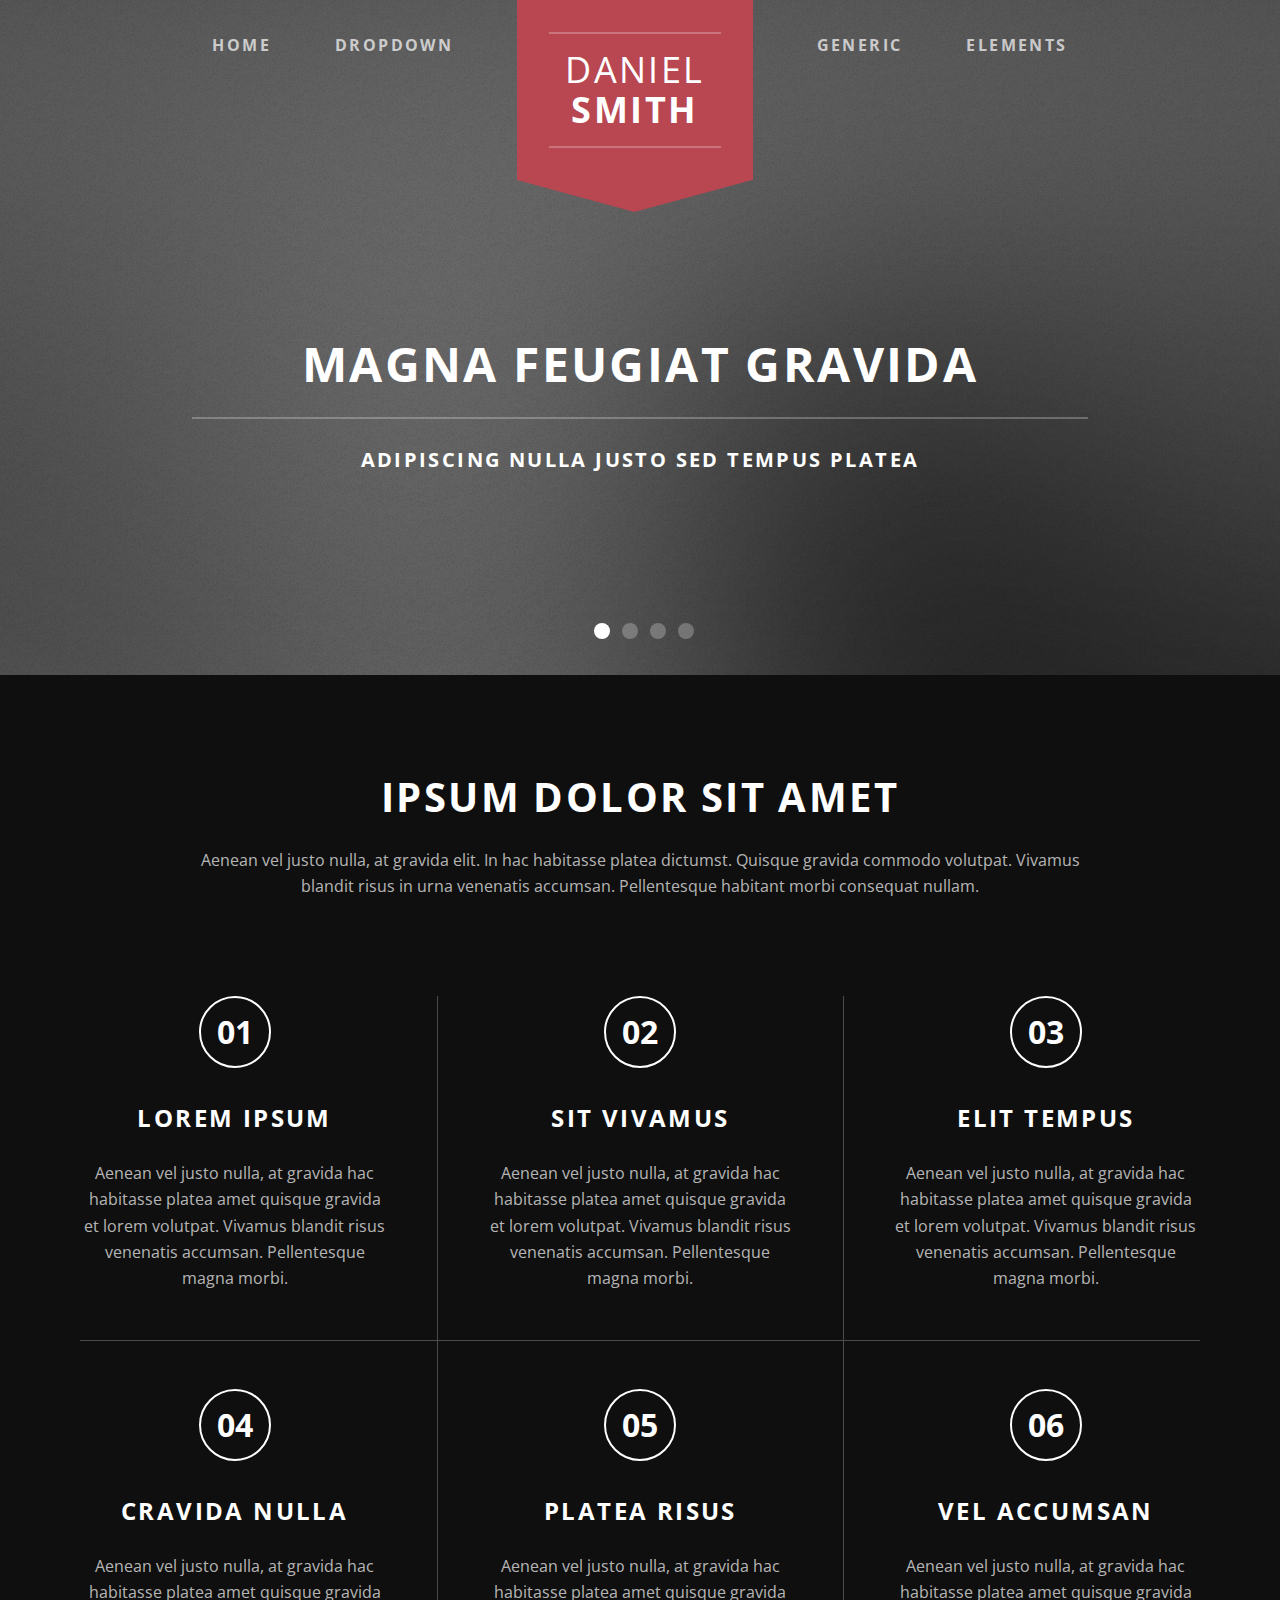
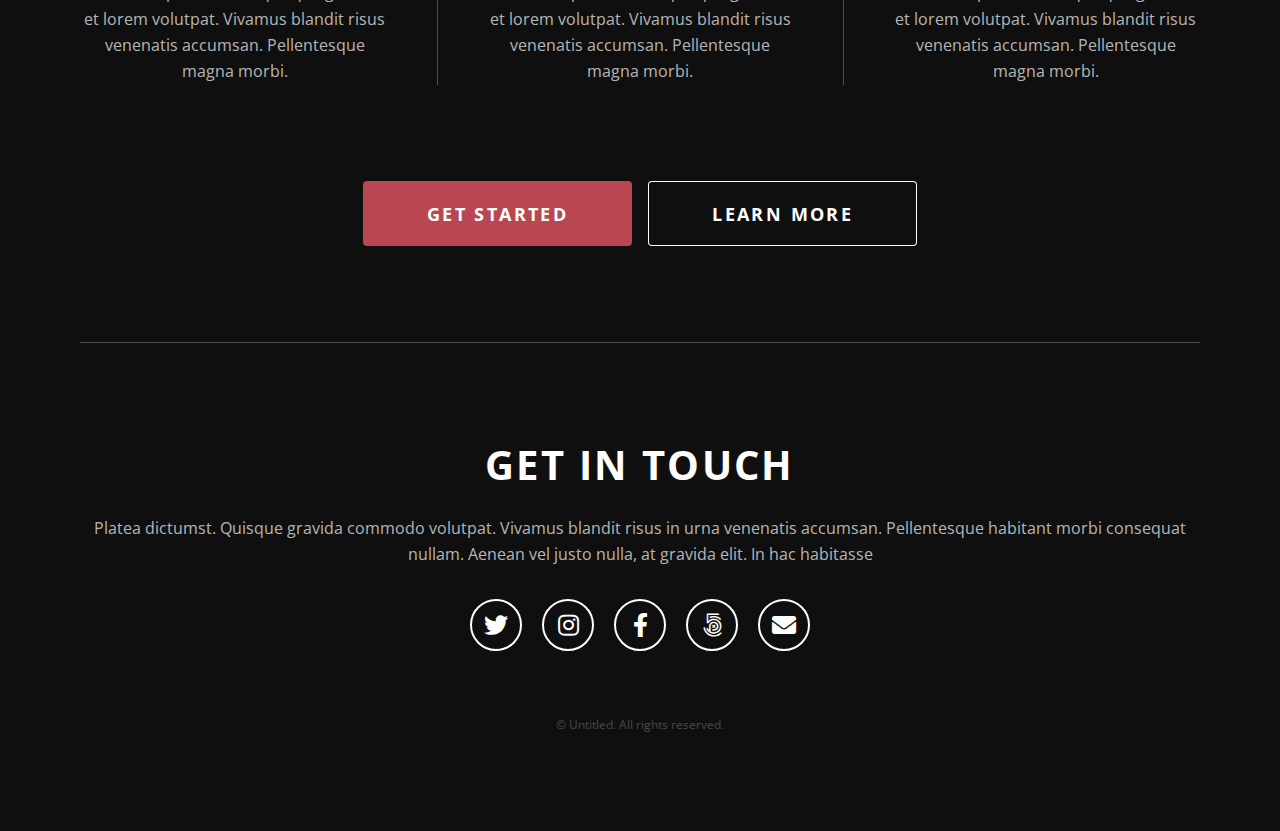
==== index.html @ a8538dc2 "fixed name" ====
<!DOCTYPE HTML>

<html>
	<head>
		<title>Daniel J Smith</title>
		<meta charset="utf-8" />
		<meta name="viewport" content="width=device-width, initial-scale=1, user-scalable=no" />
		<meta name="description" content="" />
		<meta name="keywords" content="" />
		<link rel="stylesheet" href="assets/css/main.css" />
	</head>
	<body class="is-preload">

		<!-- Header -->
			<header id="header" class="alt">
				<nav>
					<ul class="nav">
						<li><a href="index.html">Home</a></li>
						<li>
							<a href="#">Dropdown</a>
							<ul>
								<li><a href="#">Magna tempus</a></li>
								<li><a href="#">Etiam lorem facilis</a></li>
								<li>
									<a href="#">Veroeros consequat</a>
									<ul>
										<li><a href="#">Lorem ipsum dolor</a></li>
										<li><a href="#">Phasellus consequat</a></li>
										<li><a href="#">Magna phasellus</a></li>
										<li><a href="#">Etiam dolore nisl</a></li>
									</ul>
								</li>
								<li><a href="#">Dolore sed magna</a></li>
								<li><a href="#">Nisl sed adipiscing</a></li>
							</ul>
						</li>
					</ul>
				</nav>
				<div id="logo">
					<a href="index.html">
						Daniel<br />
						<strong>Smith</strong>
					</a>
				</div>
				<nav>
					<ul class="nav">
						<li><a href="generic.html">Generic</a></li>
						<li><a href="elements.html">Elements</a></li>
					</ul>
				</nav>
			</header>

		<!-- Banner -->
			<div id="banner">
				<article data-position="middle right">
					<div class="inner">
						<img src="images/slide01.jpg" alt="" />
						<h1>Magna Feugiat Gravida</h1>
						<p>Adipiscing nulla justo sed tempus platea</p>
					</div>
				</article>
				<article data-position="top right">
					<div class="inner">
						<img src="images/slide02.jpg" alt="" />
						<h1>Magna sed ipsum</h1>
						<p>Adipiscing nulla justo sed tempus platea</p>
					</div>
				</article>
				<article data-position="top right">
					<div class="inner">
						<img src="images/slide03.jpg" alt="" />
						<h1>Veroeros blandit</h1>
						<p>Adipiscing nulla justo sed tempus platea</p>
					</div>
				</article>
				<article data-position="top right">
					<div class="inner">
						<img src="images/slide04.jpg" alt="" />
						<h1>Veroeros blandit</h1>
						<p>Adipiscing nulla justo sed tempus platea</p>
					</div>
				</article>
			</div>

		<!-- One -->
			<section id="one" class="wrapper">
				<div class="inner">
					<header>
						<h2>Ipsum Dolor Sit Amet</h2>
						<p>Aenean vel justo nulla, at gravida elit. In hac habitasse platea dictumst. Quisque gravida commodo volutpat. Vivamus blandit risus in urna venenatis accumsan. Pellentesque habitant morbi consequat nullam.</p>
					</header>
					<div class="features-grid">
						<div>
							<span class="number">01</span>
							<h3>Lorem Ipsum</h3>
							<p>Aenean vel justo nulla, at gravida hac habitasse platea amet quisque gravida et lorem volutpat. Vivamus blandit risus venenatis accumsan. Pellentesque magna morbi.</p>
						</div>
						<div>
							<span class="number">02</span>
							<h3>Sit Vivamus</h3>
							<p>Aenean vel justo nulla, at gravida hac habitasse platea amet quisque gravida et lorem volutpat. Vivamus blandit risus venenatis accumsan. Pellentesque magna morbi.</p>
						</div>
						<div>
							<span class="number">03</span>
							<h3>Elit Tempus</h3>
							<p>Aenean vel justo nulla, at gravida hac habitasse platea amet quisque gravida et lorem volutpat. Vivamus blandit risus venenatis accumsan. Pellentesque magna morbi.</p>
						</div>
						<div>
							<span class="number">04</span>
							<h3>Cravida Nulla</h3>
							<p>Aenean vel justo nulla, at gravida hac habitasse platea amet quisque gravida et lorem volutpat. Vivamus blandit risus venenatis accumsan. Pellentesque magna morbi.</p>
						</div>
						<div>
							<span class="number">05</span>
							<h3>Platea Risus</h3>
							<p>Aenean vel justo nulla, at gravida hac habitasse platea amet quisque gravida et lorem volutpat. Vivamus blandit risus venenatis accumsan. Pellentesque magna morbi.</p>
						</div>
						<div>
							<span class="number">06</span>
							<h3>Vel Accumsan</h3>
							<p>Aenean vel justo nulla, at gravida hac habitasse platea amet quisque gravida et lorem volutpat. Vivamus blandit risus venenatis accumsan. Pellentesque magna morbi.</p>
						</div>
					</div>
					<ul class="actions special">
						<li><a href="#" class="button large primary">Get Started</a></li>
						<li><a href="#" class="button large">Learn More</a></li>
					</ul>
				</div>
			</section>

		<!-- Footer -->
			<section id="footer">
				<div class="inner">
					<header>
						<h2>Get in Touch</h2>
						<p>Platea dictumst. Quisque gravida commodo volutpat. Vivamus blandit risus in urna venenatis accumsan. Pellentesque habitant morbi consequat nullam. Aenean vel justo nulla, at gravida elit. In hac habitasse</p>
					</header>
					<ul class="icons">
						<li><a href="#" class="icon brands fa-twitter"><span class="label">Twitter</span></a></li>
						<li><a href="#" class="icon brands fa-instagram"><span class="label">Instagram</span></a></li>
						<li><a href="#" class="icon brands fa-facebook-f"><span class="label">Facebook</span></a></li>
						<li><a href="#" class="icon brands fa-500px"><span class="label">500px</span></a></li>
						<li><a href="#" class="icon solid fa-envelope"><span class="label">Email</span></a></li>
					</ul>
					<div class="copyright">
						&copy; Untitled. All rights reserved.
					</div>
				</div>
			</section>

		<!-- Scripts -->
			<script src="assets/js/jquery.min.js"></script>
			<script src="assets/js/browser.min.js"></script>
			<script src="assets/js/breakpoints.min.js"></script>
			<script src="assets/js/jquery.dropotron.min.js"></script>
			<script src="assets/js/util.js"></script>
			<script src="assets/js/main.js"></script>

	</body>
</html>
---- assets/css/main.css ----
@import url(fontawesome-all.min.css);
@import url("https://fonts.googleapis.com/css?family=Open+Sans|Open+Sans+Condensed:300,700");



html, body, div, span, applet, object,
iframe, h1, h2, h3, h4, h5, h6, p, blockquote,
pre, a, abbr, acronym, address, big, cite,
code, del, dfn, em, img, ins, kbd, q, s, samp,
small, strike, strong, sub, sup, tt, var, b,
u, i, center, dl, dt, dd, ol, ul, li, fieldset,
form, label, legend, table, caption, tbody,
tfoot, thead, tr, th, td, article, aside,
canvas, details, embed, figure, figcaption,
footer, header, hgroup, menu, nav, output, ruby,
section, summary, time, mark, audio, video {
	margin: 0;
	padding: 0;
	border: 0;
	font-size: 100%;
	font: inherit;
	vertical-align: baseline;}

article, aside, details, figcaption, figure,
footer, header, hgroup, menu, nav, section {
	display: block;}

body {
	line-height: 1;
}

ol, ul {
	list-style: none;
}

blockquote, q {
	quotes: none;
}

	blockquote:before, blockquote:after, q:before, q:after {
		content: '';
		content: none;
	}

table {
	border-collapse: collapse;
	border-spacing: 0;
}

body {
	-webkit-text-size-adjust: none;
}

mark {
	background-color: transparent;
	color: inherit;
}

input::-moz-focus-inner {
	border: 0;
	padding: 0;
}

input, select, textarea {
	-moz-appearance: none;
	-webkit-appearance: none;
	-ms-appearance: none;
	appearance: none;
}

/* Basic */

	@-ms-viewport {
		width: device-width;
	}

	body {
		-ms-overflow-style: scrollbar;
	}

	@media screen and (max-width: 480px) {

		html, body {
			min-width: 320px;
		}

	}

	html {
		box-sizing: border-box;
	}

	*, *:before, *:after {
		box-sizing: inherit;
	}

	body {
		background: #0f0f0f;
	}

		body.is-preload *, body.is-preload *:before, body.is-preload *:after {
			-moz-animation: none !important;
			-webkit-animation: none !important;
			-ms-animation: none !important;
			animation: none !important;
			-moz-transition: none !important;
			-webkit-transition: none !important;
			-ms-transition: none !important;
			transition: none !important;
		}

/* Typography */

	html {
		font-size: 14pt;
	}

		@media screen and (max-width: 1680px) {

			html {
				font-size: 12pt;
			}

		}

		@media screen and (max-width: 1280px) {

			html {
				font-size: 12pt;
			}

		}

		@media screen and (max-width: 980px) {

			html {
				font-size: 11pt;
			}

		}

		@media screen and (max-width: 480px) {

			html {
				font-size: 11pt;
			}

		}

	body {
		background-color: #0f0f0f;
		color: rgba(255, 255, 255, 0.7);
	}

	body, input, select, textarea {
		font-family: "Open Sans", Arial, Helvetica, sans-serif;
		font-weight: 400;
		font-size: 1rem;
		line-height: 1.65;
	}

	input, select, textarea {
		color: #fff;
	}

	a {
		-moz-transition: color 0.2s ease-in-out;
		-webkit-transition: color 0.2s ease-in-out;
		-ms-transition: color 0.2s ease-in-out;
		transition: color 0.2s ease-in-out;
		color: #fff;
		text-decoration: underline;
	}

		a:hover {
			color: #b84752;
			text-decoration: none;
		}

	strong, b {
		color: #fff;
		font-weight: 700;
	}

	em, i {
		font-style: italic;
	}

	p {
		margin: 0 0 2rem 0;
	}

	h1, h2, h3, h4, h5, h6 {
		color: #fff;
		font-family: "Open Sans Condensed", Arial, Helvetica, sans-serif;
		font-weight: 700;
		letter-spacing: 0.15rem;
		line-height: 1.5;
		margin: 0 0 1.5rem 0;
		text-transform: uppercase;
	}

		h1.major, h2.major, h3.major, h4.major, h5.major, h6.major {
			text-align: center;
			margin: 0 0 3rem 0;
		}

		h1 a, h2 a, h3 a, h4 a, h5 a, h6 a {
			color: inherit;
			text-decoration: none;
		}

	h1 {
		font-size: 3.25rem;
		line-height: 1.2;
	}

	h2 {
		font-size: 2.5rem;
		line-height: 1.3;
	}

	h3 {
		font-size: 1.5rem;
	}

	h4 {
		font-size: 1.25rem;
	}

	h5 {
		font-size: 0.9rem;
	}

	h6 {
		font-size: 0.7rem;
	}

	@media screen and (max-width: 736px) {

		h1 {
			font-size: 2.75rem;
			line-height: 1.3;
		}

		h2 {
			font-size: 1.5rem;
			line-height: 1.5;
		}

		h3 {
			font-size: 1.25rem;
		}

	}

	sub {
		font-size: 0.8rem;
		position: relative;
		top: 0.5rem;
	}

	sup {
		font-size: 0.8rem;
		position: relative;
		top: -0.5rem;
	}

	blockquote {
		border-left: solid 0.5rem rgba(255, 255, 255, 0.25);
		font-style: italic;
		margin: 0 0 2rem 0;
		padding: 1rem 0 1rem 2rem;
	}

	code {
		background: rgba(255, 255, 255, 0.075);
		border-radius: 4px;
		border: 1px solid rgba(255, 255, 255, 0.25);
		font-family: "Courier New", monospace;
		font-size: 0.9rem;
		margin: 0 0.25rem;
		padding: 0.25rem 0.65rem;
	}

	pre {
		-webkit-overflow-scrolling: touch;
		font-family: "Courier New", monospace;
		font-size: 0.9rem;
		margin: 0 0 2rem 0;
	}

		pre code {
			display: block;
			line-height: 1.75;
			padding: 1rem 1.5rem;
			overflow-x: auto;
		}

	hr {
		border: 0;
		border-bottom: solid 1px rgba(255, 255, 255, 0.25);
		margin: 2rem 0;
	}

		hr.major {
			margin: 4rem 0;
		}

		@media screen and (max-width: 736px) {

			hr.major {
				margin: 3rem 0;
			}

		}

/* Row */

	.row {
		display: flex;
		flex-wrap: wrap;
		box-sizing: border-box;
		align-items: stretch;
	}

		.row > * {
			box-sizing: border-box;
		}

		.row.gtr-uniform > * > :last-child {
			margin-bottom: 0;
		}

		.row.aln-left {
			justify-content: flex-start;
		}

		.row.aln-center {
			justify-content: center;
		}

		.row.aln-right {
			justify-content: flex-end;
		}

		.row.aln-top {
			align-items: flex-start;
		}

		.row.aln-middle {
			align-items: center;
		}

		.row.aln-bottom {
			align-items: flex-end;
		}

		.row > .imp {
			order: -1;
		}

		.row > .col-1 {
			width: 8.33333%;
		}

		.row > .off-1 {
			margin-left: 8.33333%;
		}

		.row > .col-2 {
			width: 16.66667%;
		}

		.row > .off-2 {
			margin-left: 16.66667%;
		}

		.row > .col-3 {
			width: 25%;
		}

		.row > .off-3 {
			margin-left: 25%;
		}

		.row > .col-4 {
			width: 33.33333%;
		}

		.row > .off-4 {
			margin-left: 33.33333%;
		}

		.row > .col-5 {
			width: 41.66667%;
		}

		.row > .off-5 {
			margin-left: 41.66667%;
		}

		.row > .col-6 {
			width: 50%;
		}

		.row > .off-6 {
			margin-left: 50%;
		}

		.row > .col-7 {
			width: 58.33333%;
		}

		.row > .off-7 {
			margin-left: 58.33333%;
		}

		.row > .col-8 {
			width: 66.66667%;
		}

		.row > .off-8 {
			margin-left: 66.66667%;
		}

		.row > .col-9 {
			width: 75%;
		}

		.row > .off-9 {
			margin-left: 75%;
		}

		.row > .col-10 {
			width: 83.33333%;
		}

		.row > .off-10 {
			margin-left: 83.33333%;
		}

		.row > .col-11 {
			width: 91.66667%;
		}

		.row > .off-11 {
			margin-left: 91.66667%;
		}

		.row > .col-12 {
			width: 100%;
		}

		.row > .off-12 {
			margin-left: 100%;
		}

		.row.gtr-0 {
			margin-top: 0;
			margin-left: 0rem;
		}

			.row.gtr-0 > * {
				padding: 0 0 0 0rem;
			}

			.row.gtr-0.gtr-uniform {
				margin-top: 0rem;
			}

				.row.gtr-0.gtr-uniform > * {
					padding-top: 0rem;
				}

		.row.gtr-25 {
			margin-top: 0;
			margin-left: -0.5rem;
		}

			.row.gtr-25 > * {
				padding: 0 0 0 0.5rem;
			}

			.row.gtr-25.gtr-uniform {
				margin-top: -0.5rem;
			}

				.row.gtr-25.gtr-uniform > * {
					padding-top: 0.5rem;
				}

		.row.gtr-50 {
			margin-top: 0;
			margin-left: -1rem;
		}

			.row.gtr-50 > * {
				padding: 0 0 0 1rem;
			}

			.row.gtr-50.gtr-uniform {
				margin-top: -1rem;
			}

				.row.gtr-50.gtr-uniform > * {
					padding-top: 1rem;
				}

		.row {
			margin-top: 0;
			margin-left: -2rem;
		}

			.row > * {
				padding: 0 0 0 2rem;
			}

			.row.gtr-uniform {
				margin-top: -2rem;
			}

				.row.gtr-uniform > * {
					padding-top: 2rem;
				}

		.row.gtr-150 {
			margin-top: 0;
			margin-left: -3rem;
		}

			.row.gtr-150 > * {
				padding: 0 0 0 3rem;
			}

			.row.gtr-150.gtr-uniform {
				margin-top: -3rem;
			}

				.row.gtr-150.gtr-uniform > * {
					padding-top: 3rem;
				}

		.row.gtr-200 {
			margin-top: 0;
			margin-left: -4rem;
		}

			.row.gtr-200 > * {
				padding: 0 0 0 4rem;
			}

			.row.gtr-200.gtr-uniform {
				margin-top: -4rem;
			}

				.row.gtr-200.gtr-uniform > * {
					padding-top: 4rem;
				}

		@media screen and (max-width: 1680px) {

			.row {
				display: flex;
				flex-wrap: wrap;
				box-sizing: border-box;
				align-items: stretch;
			}

				.row > * {
					box-sizing: border-box;
				}

				.row.gtr-uniform > * > :last-child {
					margin-bottom: 0;
				}

				.row.aln-left {
					justify-content: flex-start;
				}

				.row.aln-center {
					justify-content: center;
				}

				.row.aln-right {
					justify-content: flex-end;
				}

				.row.aln-top {
					align-items: flex-start;
				}

				.row.aln-middle {
					align-items: center;
				}

				.row.aln-bottom {
					align-items: flex-end;
				}

				.row > .imp-xlarge {
					order: -1;
				}

				.row > .col-1-xlarge {
					width: 8.33333%;
				}

				.row > .off-1-xlarge {
					margin-left: 8.33333%;
				}

				.row > .col-2-xlarge {
					width: 16.66667%;
				}

				.row > .off-2-xlarge {
					margin-left: 16.66667%;
				}

				.row > .col-3-xlarge {
					width: 25%;
				}

				.row > .off-3-xlarge {
					margin-left: 25%;
				}

				.row > .col-4-xlarge {
					width: 33.33333%;
				}

				.row > .off-4-xlarge {
					margin-left: 33.33333%;
				}

				.row > .col-5-xlarge {
					width: 41.66667%;
				}

				.row > .off-5-xlarge {
					margin-left: 41.66667%;
				}

				.row > .col-6-xlarge {
					width: 50%;
				}

				.row > .off-6-xlarge {
					margin-left: 50%;
				}

				.row > .col-7-xlarge {
					width: 58.33333%;
				}

				.row > .off-7-xlarge {
					margin-left: 58.33333%;
				}

				.row > .col-8-xlarge {
					width: 66.66667%;
				}

				.row > .off-8-xlarge {
					margin-left: 66.66667%;
				}

				.row > .col-9-xlarge {
					width: 75%;
				}

				.row > .off-9-xlarge {
					margin-left: 75%;
				}

				.row > .col-10-xlarge {
					width: 83.33333%;
				}

				.row > .off-10-xlarge {
					margin-left: 83.33333%;
				}

				.row > .col-11-xlarge {
					width: 91.66667%;
				}

				.row > .off-11-xlarge {
					margin-left: 91.66667%;
				}

				.row > .col-12-xlarge {
					width: 100%;
				}

				.row > .off-12-xlarge {
					margin-left: 100%;
				}

				.row.gtr-0 {
					margin-top: 0;
					margin-left: 0rem;
				}

					.row.gtr-0 > * {
						padding: 0 0 0 0rem;
					}

					.row.gtr-0.gtr-uniform {
						margin-top: 0rem;
					}

						.row.gtr-0.gtr-uniform > * {
							padding-top: 0rem;
						}

				.row.gtr-25 {
					margin-top: 0;
					margin-left: -0.5rem;
				}

					.row.gtr-25 > * {
						padding: 0 0 0 0.5rem;
					}

					.row.gtr-25.gtr-uniform {
						margin-top: -0.5rem;
					}

						.row.gtr-25.gtr-uniform > * {
							padding-top: 0.5rem;
						}

				.row.gtr-50 {
					margin-top: 0;
					margin-left: -1rem;
				}

					.row.gtr-50 > * {
						padding: 0 0 0 1rem;
					}

					.row.gtr-50.gtr-uniform {
						margin-top: -1rem;
					}

						.row.gtr-50.gtr-uniform > * {
							padding-top: 1rem;
						}

				.row {
					margin-top: 0;
					margin-left: -2rem;
				}

					.row > * {
						padding: 0 0 0 2rem;
					}

					.row.gtr-uniform {
						margin-top: -2rem;
					}

						.row.gtr-uniform > * {
							padding-top: 2rem;
						}

				.row.gtr-150 {
					margin-top: 0;
					margin-left: -3rem;
				}

					.row.gtr-150 > * {
						padding: 0 0 0 3rem;
					}

					.row.gtr-150.gtr-uniform {
						margin-top: -3rem;
					}

						.row.gtr-150.gtr-uniform > * {
							padding-top: 3rem;
						}

				.row.gtr-200 {
					margin-top: 0;
					margin-left: -4rem;
				}

					.row.gtr-200 > * {
						padding: 0 0 0 4rem;
					}

					.row.gtr-200.gtr-uniform {
						margin-top: -4rem;
					}

						.row.gtr-200.gtr-uniform > * {
							padding-top: 4rem;
						}

		}

		@media screen and (max-width: 1280px) {

			.row {
				display: flex;
				flex-wrap: wrap;
				box-sizing: border-box;
				align-items: stretch;
			}

				.row > * {
					box-sizing: border-box;
				}

				.row.gtr-uniform > * > :last-child {
					margin-bottom: 0;
				}

				.row.aln-left {
					justify-content: flex-start;
				}

				.row.aln-center {
					justify-content: center;
				}

				.row.aln-right {
					justify-content: flex-end;
				}

				.row.aln-top {
					align-items: flex-start;
				}

				.row.aln-middle {
					align-items: center;
				}

				.row.aln-bottom {
					align-items: flex-end;
				}

				.row > .imp-large {
					order: -1;
				}

				.row > .col-1-large {
					width: 8.33333%;
				}

				.row > .off-1-large {
					margin-left: 8.33333%;
				}

				.row > .col-2-large {
					width: 16.66667%;
				}

				.row > .off-2-large {
					margin-left: 16.66667%;
				}

				.row > .col-3-large {
					width: 25%;
				}

				.row > .off-3-large {
					margin-left: 25%;
				}

				.row > .col-4-large {
					width: 33.33333%;
				}

				.row > .off-4-large {
					margin-left: 33.33333%;
				}

				.row > .col-5-large {
					width: 41.66667%;
				}

				.row > .off-5-large {
					margin-left: 41.66667%;
				}

				.row > .col-6-large {
					width: 50%;
				}

				.row > .off-6-large {
					margin-left: 50%;
				}

				.row > .col-7-large {
					width: 58.33333%;
				}

				.row > .off-7-large {
					margin-left: 58.33333%;
				}

				.row > .col-8-large {
					width: 66.66667%;
				}

				.row > .off-8-large {
					margin-left: 66.66667%;
				}

				.row > .col-9-large {
					width: 75%;
				}

				.row > .off-9-large {
					margin-left: 75%;
				}

				.row > .col-10-large {
					width: 83.33333%;
				}

				.row > .off-10-large {
					margin-left: 83.33333%;
				}

				.row > .col-11-large {
					width: 91.66667%;
				}

				.row > .off-11-large {
					margin-left: 91.66667%;
				}

				.row > .col-12-large {
					width: 100%;
				}

				.row > .off-12-large {
					margin-left: 100%;
				}

				.row.gtr-0 {
					margin-top: 0;
					margin-left: 0rem;
				}

					.row.gtr-0 > * {
						padding: 0 0 0 0rem;
					}

					.row.gtr-0.gtr-uniform {
						margin-top: 0rem;
					}

						.row.gtr-0.gtr-uniform > * {
							padding-top: 0rem;
						}

				.row.gtr-25 {
					margin-top: 0;
					margin-left: -0.375rem;
				}

					.row.gtr-25 > * {
						padding: 0 0 0 0.375rem;
					}

					.row.gtr-25.gtr-uniform {
						margin-top: -0.375rem;
					}

						.row.gtr-25.gtr-uniform > * {
							padding-top: 0.375rem;
						}

				.row.gtr-50 {
					margin-top: 0;
					margin-left: -0.75rem;
				}

					.row.gtr-50 > * {
						padding: 0 0 0 0.75rem;
					}

					.row.gtr-50.gtr-uniform {
						margin-top: -0.75rem;
					}

						.row.gtr-50.gtr-uniform > * {
							padding-top: 0.75rem;
						}

				.row {
					margin-top: 0;
					margin-left: -1.5rem;
				}

					.row > * {
						padding: 0 0 0 1.5rem;
					}

					.row.gtr-uniform {
						margin-top: -1.5rem;
					}

						.row.gtr-uniform > * {
							padding-top: 1.5rem;
						}

				.row.gtr-150 {
					margin-top: 0;
					margin-left: -2.25rem;
				}

					.row.gtr-150 > * {
						padding: 0 0 0 2.25rem;
					}

					.row.gtr-150.gtr-uniform {
						margin-top: -2.25rem;
					}

						.row.gtr-150.gtr-uniform > * {
							padding-top: 2.25rem;
						}

				.row.gtr-200 {
					margin-top: 0;
					margin-left: -3rem;
				}

					.row.gtr-200 > * {
						padding: 0 0 0 3rem;
					}

					.row.gtr-200.gtr-uniform {
						margin-top: -3rem;
					}

						.row.gtr-200.gtr-uniform > * {
							padding-top: 3rem;
						}

		}

		@media screen and (max-width: 980px) {

			.row {
				display: flex;
				flex-wrap: wrap;
				box-sizing: border-box;
				align-items: stretch;
			}

				.row > * {
					box-sizing: border-box;
				}

				.row.gtr-uniform > * > :last-child {
					margin-bottom: 0;
				}

				.row.aln-left {
					justify-content: flex-start;
				}

				.row.aln-center {
					justify-content: center;
				}

				.row.aln-right {
					justify-content: flex-end;
				}

				.row.aln-top {
					align-items: flex-start;
				}

				.row.aln-middle {
					align-items: center;
				}

				.row.aln-bottom {
					align-items: flex-end;
				}

				.row > .imp-medium {
					order: -1;
				}

				.row > .col-1-medium {
					width: 8.33333%;
				}

				.row > .off-1-medium {
					margin-left: 8.33333%;
				}

				.row > .col-2-medium {
					width: 16.66667%;
				}

				.row > .off-2-medium {
					margin-left: 16.66667%;
				}

				.row > .col-3-medium {
					width: 25%;
				}

				.row > .off-3-medium {
					margin-left: 25%;
				}

				.row > .col-4-medium {
					width: 33.33333%;
				}

				.row > .off-4-medium {
					margin-left: 33.33333%;
				}

				.row > .col-5-medium {
					width: 41.66667%;
				}

				.row > .off-5-medium {
					margin-left: 41.66667%;
				}

				.row > .col-6-medium {
					width: 50%;
				}

				.row > .off-6-medium {
					margin-left: 50%;
				}

				.row > .col-7-medium {
					width: 58.33333%;
				}

				.row > .off-7-medium {
					margin-left: 58.33333%;
				}

				.row > .col-8-medium {
					width: 66.66667%;
				}

				.row > .off-8-medium {
					margin-left: 66.66667%;
				}

				.row > .col-9-medium {
					width: 75%;
				}

				.row > .off-9-medium {
					margin-left: 75%;
				}

				.row > .col-10-medium {
					width: 83.33333%;
				}

				.row > .off-10-medium {
					margin-left: 83.33333%;
				}

				.row > .col-11-medium {
					width: 91.66667%;
				}

				.row > .off-11-medium {
					margin-left: 91.66667%;
				}

				.row > .col-12-medium {
					width: 100%;
				}

				.row > .off-12-medium {
					margin-left: 100%;
				}

				.row.gtr-0 {
					margin-top: 0;
					margin-left: 0rem;
				}

					.row.gtr-0 > * {
						padding: 0 0 0 0rem;
					}

					.row.gtr-0.gtr-uniform {
						margin-top: 0rem;
					}

						.row.gtr-0.gtr-uniform > * {
							padding-top: 0rem;
						}

				.row.gtr-25 {
					margin-top: 0;
					margin-left: -0.375rem;
				}

					.row.gtr-25 > * {
						padding: 0 0 0 0.375rem;
					}

					.row.gtr-25.gtr-uniform {
						margin-top: -0.375rem;
					}

						.row.gtr-25.gtr-uniform > * {
							padding-top: 0.375rem;
						}

				.row.gtr-50 {
					margin-top: 0;
					margin-left: -0.75rem;
				}

					.row.gtr-50 > * {
						padding: 0 0 0 0.75rem;
					}

					.row.gtr-50.gtr-uniform {
						margin-top: -0.75rem;
					}

						.row.gtr-50.gtr-uniform > * {
							padding-top: 0.75rem;
						}

				.row {
					margin-top: 0;
					margin-left: -1.5rem;
				}

					.row > * {
						padding: 0 0 0 1.5rem;
					}

					.row.gtr-uniform {
						margin-top: -1.5rem;
					}

						.row.gtr-uniform > * {
							padding-top: 1.5rem;
						}

				.row.gtr-150 {
					margin-top: 0;
					margin-left: -2.25rem;
				}

					.row.gtr-150 > * {
						padding: 0 0 0 2.25rem;
					}

					.row.gtr-150.gtr-uniform {
						margin-top: -2.25rem;
					}

						.row.gtr-150.gtr-uniform > * {
							padding-top: 2.25rem;
						}

				.row.gtr-200 {
					margin-top: 0;
					margin-left: -3rem;
				}

					.row.gtr-200 > * {
						padding: 0 0 0 3rem;
					}

					.row.gtr-200.gtr-uniform {
						margin-top: -3rem;
					}

						.row.gtr-200.gtr-uniform > * {
							padding-top: 3rem;
						}

		}

		@media screen and (max-width: 736px) {

			.row {
				display: flex;
				flex-wrap: wrap;
				box-sizing: border-box;
				align-items: stretch;
			}

				.row > * {
					box-sizing: border-box;
				}

				.row.gtr-uniform > * > :last-child {
					margin-bottom: 0;
				}

				.row.aln-left {
					justify-content: flex-start;
				}

				.row.aln-center {
					justify-content: center;
				}

				.row.aln-right {
					justify-content: flex-end;
				}

				.row.aln-top {
					align-items: flex-start;
				}

				.row.aln-middle {
					align-items: center;
				}

				.row.aln-bottom {
					align-items: flex-end;
				}

				.row > .imp-small {
					order: -1;
				}

				.row > .col-1-small {
					width: 8.33333%;
				}

				.row > .off-1-small {
					margin-left: 8.33333%;
				}

				.row > .col-2-small {
					width: 16.66667%;
				}

				.row > .off-2-small {
					margin-left: 16.66667%;
				}

				.row > .col-3-small {
					width: 25%;
				}

				.row > .off-3-small {
					margin-left: 25%;
				}

				.row > .col-4-small {
					width: 33.33333%;
				}

				.row > .off-4-small {
					margin-left: 33.33333%;
				}

				.row > .col-5-small {
					width: 41.66667%;
				}

				.row > .off-5-small {
					margin-left: 41.66667%;
				}

				.row > .col-6-small {
					width: 50%;
				}

				.row > .off-6-small {
					margin-left: 50%;
				}

				.row > .col-7-small {
					width: 58.33333%;
				}

				.row > .off-7-small {
					margin-left: 58.33333%;
				}

				.row > .col-8-small {
					width: 66.66667%;
				}

				.row > .off-8-small {
					margin-left: 66.66667%;
				}

				.row > .col-9-small {
					width: 75%;
				}

				.row > .off-9-small {
					margin-left: 75%;
				}

				.row > .col-10-small {
					width: 83.33333%;
				}

				.row > .off-10-small {
					margin-left: 83.33333%;
				}

				.row > .col-11-small {
					width: 91.66667%;
				}

				.row > .off-11-small {
					margin-left: 91.66667%;
				}

				.row > .col-12-small {
					width: 100%;
				}

				.row > .off-12-small {
					margin-left: 100%;
				}

				.row.gtr-0 {
					margin-top: 0;
					margin-left: 0rem;
				}

					.row.gtr-0 > * {
						padding: 0 0 0 0rem;
					}

					.row.gtr-0.gtr-uniform {
						margin-top: 0rem;
					}

						.row.gtr-0.gtr-uniform > * {
							padding-top: 0rem;
						}

				.row.gtr-25 {
					margin-top: 0;
					margin-left: -0.3125rem;
				}

					.row.gtr-25 > * {
						padding: 0 0 0 0.3125rem;
					}

					.row.gtr-25.gtr-uniform {
						margin-top: -0.3125rem;
					}

						.row.gtr-25.gtr-uniform > * {
							padding-top: 0.3125rem;
						}

				.row.gtr-50 {
					margin-top: 0;
					margin-left: -0.625rem;
				}

					.row.gtr-50 > * {
						padding: 0 0 0 0.625rem;
					}

					.row.gtr-50.gtr-uniform {
						margin-top: -0.625rem;
					}

						.row.gtr-50.gtr-uniform > * {
							padding-top: 0.625rem;
						}

				.row {
					margin-top: 0;
					margin-left: -1.25rem;
				}

					.row > * {
						padding: 0 0 0 1.25rem;
					}

					.row.gtr-uniform {
						margin-top: -1.25rem;
					}

						.row.gtr-uniform > * {
							padding-top: 1.25rem;
						}

				.row.gtr-150 {
					margin-top: 0;
					margin-left: -1.875rem;
				}

					.row.gtr-150 > * {
						padding: 0 0 0 1.875rem;
					}

					.row.gtr-150.gtr-uniform {
						margin-top: -1.875rem;
					}

						.row.gtr-150.gtr-uniform > * {
							padding-top: 1.875rem;
						}

				.row.gtr-200 {
					margin-top: 0;
					margin-left: -2.5rem;
				}

					.row.gtr-200 > * {
						padding: 0 0 0 2.5rem;
					}

					.row.gtr-200.gtr-uniform {
						margin-top: -2.5rem;
					}

						.row.gtr-200.gtr-uniform > * {
							padding-top: 2.5rem;
						}

		}

		@media screen and (max-width: 480px) {

			.row {
				display: flex;
				flex-wrap: wrap;
				box-sizing: border-box;
				align-items: stretch;
			}

				.row > * {
					box-sizing: border-box;
				}

				.row.gtr-uniform > * > :last-child {
					margin-bottom: 0;
				}

				.row.aln-left {
					justify-content: flex-start;
				}

				.row.aln-center {
					justify-content: center;
				}

				.row.aln-right {
					justify-content: flex-end;
				}

				.row.aln-top {
					align-items: flex-start;
				}

				.row.aln-middle {
					align-items: center;
				}

				.row.aln-bottom {
					align-items: flex-end;
				}

				.row > .imp-xsmall {
					order: -1;
				}

				.row > .col-1-xsmall {
					width: 8.33333%;
				}

				.row > .off-1-xsmall {
					margin-left: 8.33333%;
				}

				.row > .col-2-xsmall {
					width: 16.66667%;
				}

				.row > .off-2-xsmall {
					margin-left: 16.66667%;
				}

				.row > .col-3-xsmall {
					width: 25%;
				}

				.row > .off-3-xsmall {
					margin-left: 25%;
				}

				.row > .col-4-xsmall {
					width: 33.33333%;
				}

				.row > .off-4-xsmall {
					margin-left: 33.33333%;
				}

				.row > .col-5-xsmall {
					width: 41.66667%;
				}

				.row > .off-5-xsmall {
					margin-left: 41.66667%;
				}

				.row > .col-6-xsmall {
					width: 50%;
				}

				.row > .off-6-xsmall {
					margin-left: 50%;
				}

				.row > .col-7-xsmall {
					width: 58.33333%;
				}

				.row > .off-7-xsmall {
					margin-left: 58.33333%;
				}

				.row > .col-8-xsmall {
					width: 66.66667%;
				}

				.row > .off-8-xsmall {
					margin-left: 66.66667%;
				}

				.row > .col-9-xsmall {
					width: 75%;
				}

				.row > .off-9-xsmall {
					margin-left: 75%;
				}

				.row > .col-10-xsmall {
					width: 83.33333%;
				}

				.row > .off-10-xsmall {
					margin-left: 83.33333%;
				}

				.row > .col-11-xsmall {
					width: 91.66667%;
				}

				.row > .off-11-xsmall {
					margin-left: 91.66667%;
				}

				.row > .col-12-xsmall {
					width: 100%;
				}

				.row > .off-12-xsmall {
					margin-left: 100%;
				}

				.row.gtr-0 {
					margin-top: 0;
					margin-left: 0rem;
				}

					.row.gtr-0 > * {
						padding: 0 0 0 0rem;
					}

					.row.gtr-0.gtr-uniform {
						margin-top: 0rem;
					}

						.row.gtr-0.gtr-uniform > * {
							padding-top: 0rem;
						}

				.row.gtr-25 {
					margin-top: 0;
					margin-left: -0.3125rem;
				}

					.row.gtr-25 > * {
						padding: 0 0 0 0.3125rem;
					}

					.row.gtr-25.gtr-uniform {
						margin-top: -0.3125rem;
					}

						.row.gtr-25.gtr-uniform > * {
							padding-top: 0.3125rem;
						}

				.row.gtr-50 {
					margin-top: 0;
					margin-left: -0.625rem;
				}

					.row.gtr-50 > * {
						padding: 0 0 0 0.625rem;
					}

					.row.gtr-50.gtr-uniform {
						margin-top: -0.625rem;
					}

						.row.gtr-50.gtr-uniform > * {
							padding-top: 0.625rem;
						}

				.row {
					margin-top: 0;
					margin-left: -1.25rem;
				}

					.row > * {
						padding: 0 0 0 1.25rem;
					}

					.row.gtr-uniform {
						margin-top: -1.25rem;
					}

						.row.gtr-uniform > * {
							padding-top: 1.25rem;
						}

				.row.gtr-150 {
					margin-top: 0;
					margin-left: -1.875rem;
				}

					.row.gtr-150 > * {
						padding: 0 0 0 1.875rem;
					}

					.row.gtr-150.gtr-uniform {
						margin-top: -1.875rem;
					}

						.row.gtr-150.gtr-uniform > * {
							padding-top: 1.875rem;
						}

				.row.gtr-200 {
					margin-top: 0;
					margin-left: -2.5rem;
				}

					.row.gtr-200 > * {
						padding: 0 0 0 2.5rem;
					}

					.row.gtr-200.gtr-uniform {
						margin-top: -2.5rem;
					}

						.row.gtr-200.gtr-uniform > * {
							padding-top: 2.5rem;
						}

		}

/* Box */

	.box {
		border: solid 1px rgba(255, 255, 255, 0.25);
		border-radius: 4px;
		margin-bottom: 2rem;
		padding: 1.5rem;
	}

		.box > :last-child {
			margin-bottom: 0;
		}

		.box.alt {
			border: 0;
			border-radius: 0;
			padding: 0;
		}

/* Button */

	input[type="submit"],
	input[type="reset"],
	input[type="button"],
	button,
	.button {
		-moz-appearance: none;
		-webkit-appearance: none;
		-ms-appearance: none;
		appearance: none;
		-moz-transition: background-color 0.2s ease-in-out, box-shadow 0.2s ease-in-out, color 0.2s ease-in-out;
		-webkit-transition: background-color 0.2s ease-in-out, box-shadow 0.2s ease-in-out, color 0.2s ease-in-out;
		-ms-transition: background-color 0.2s ease-in-out, box-shadow 0.2s ease-in-out, color 0.2s ease-in-out;
		transition: background-color 0.2s ease-in-out, box-shadow 0.2s ease-in-out, color 0.2s ease-in-out;
		background-color: transparent;
		border-radius: 4px;
		border: 0;
		box-shadow: inset 0 0 0 1px #fff;
		color: #fff !important;
		cursor: pointer;
		display: inline-block;
		font-family: "Open Sans Condensed", Arial, Helvetica, sans-serif;
		font-weight: 700;
		height: 3.25rem;
		letter-spacing: 0.15rem;
		line-height: 3.25rem;
		padding: 0 3rem;
		text-align: center;
		text-decoration: none;
		text-transform: uppercase;
		white-space: nowrap;
	}

		input[type="submit"]:hover,
		input[type="reset"]:hover,
		input[type="button"]:hover,
		button:hover,
		.button:hover {
			box-shadow: inset 0 0 0 1px #b84752;
			color: #b84752 !important;
		}

			input[type="submit"]:hover:active,
			input[type="reset"]:hover:active,
			input[type="button"]:hover:active,
			button:hover:active,
			.button:hover:active {
				background-color: rgba(184, 71, 82, 0.25);
			}

		input[type="submit"].primary,
		input[type="reset"].primary,
		input[type="button"].primary,
		button.primary,
		.button.primary {
			box-shadow: none;
			background-color: #b84752;
			color: #fff !important;
		}

			input[type="submit"].primary:hover,
			input[type="reset"].primary:hover,
			input[type="button"].primary:hover,
			button.primary:hover,
			.button.primary:hover {
				background-color: #bf5963;
				box-shadow: none;
			}

				input[type="submit"].primary:hover:active,
				input[type="reset"].primary:hover:active,
				input[type="button"].primary:hover:active,
				button.primary:hover:active,
				.button.primary:hover:active {
					background-color: #a6404a;
				}

		input[type="submit"].small,
		input[type="reset"].small,
		input[type="button"].small,
		button.small,
		.button.small {
			font-size: 0.8rem;
			height: 2.4375rem;
			line-height: 2.4375rem;
			padding: 0 2rem;
		}

		input[type="submit"].large,
		input[type="reset"].large,
		input[type="button"].large,
		button.large,
		.button.large {
			font-size: 1.15rem;
			height: 4.0625rem;
			line-height: 4.0625rem;
			padding: 0 4rem;
		}

		input[type="submit"].wide,
		input[type="reset"].wide,
		input[type="button"].wide,
		button.wide,
		.button.wide {
			min-width: 13rem;
		}

		input[type="submit"].icon:before,
		input[type="reset"].icon:before,
		input[type="button"].icon:before,
		button.icon:before,
		.button.icon:before {
			margin-right: 0.5rem;
		}

		input[type="submit"].fit,
		input[type="reset"].fit,
		input[type="button"].fit,
		button.fit,
		.button.fit {
			width: 100%;
		}

		input[type="submit"].disabled, input[type="submit"]:disabled,
		input[type="reset"].disabled,
		input[type="reset"]:disabled,
		input[type="button"].disabled,
		input[type="button"]:disabled,
		button.disabled,
		button:disabled,
		.button.disabled,
		.button:disabled {
			pointer-events: none;
			opacity: 0.25;
		}

/* Form */

	form {
		margin: 0 0 2rem 0;
	}

	input[type="text"],
	input[type="password"],
	input[type="email"],
	input[type="tel"],
	input[type="search"],
	input[type="url"],
	select,
	textarea {
		-moz-appearance: none;
		-webkit-appearance: none;
		-ms-appearance: none;
		appearance: none;
		background-color: rgba(255, 255, 255, 0.075);
		border-color: rgba(255, 255, 255, 0.25);
		border-radius: 4px;
		border: none;
		border: solid 1px;
		color: inherit;
		display: block;
		outline: 0;
		padding: 0 1rem;
		text-decoration: none;
		width: 100%;
	}

		input[type="text"]:focus,
		input[type="password"]:focus,
		input[type="email"]:focus,
		input[type="tel"]:focus,
		input[type="search"]:focus,
		input[type="url"]:focus,
		select:focus,
		textarea:focus {
			border-color: #b84752;
			box-shadow: 0 0 0 1px #b84752;
		}

		input[type="text"]:invalid,
		input[type="password"]:invalid,
		input[type="email"]:invalid,
		input[type="tel"]:invalid,
		input[type="search"]:invalid,
		input[type="url"]:invalid,
		select:invalid,
		textarea:invalid {
			box-shadow: none;
		}

	label {
		color: #fff;
		display: block;
		font-size: 1rem;
		font-weight: 700;
		margin: 0 0 1rem 0;
	}

	input[type="text"],
	input[type="password"],
	input[type="email"],
	input[type="tel"],
	input[type="search"],
	input[type="url"] {
		height: 3.25rem;
	}

	select {
		background-image: url("data:image/svg+xml;charset=utf8,%3Csvg xmlns='http://www.w3.org/2000/svg' width='40' height='40' preserveAspectRatio='none' viewBox='0 0 40 40'%3E%3Cpath d='M9.4,12.3l10.4,10.4l10.4-10.4c0.2-0.2,0.5-0.4,0.9-0.4c0.3,0,0.6,0.1,0.9,0.4l3.3,3.3c0.2,0.2,0.4,0.5,0.4,0.9 c0,0.4-0.1,0.6-0.4,0.9L20.7,31.9c-0.2,0.2-0.5,0.4-0.9,0.4c-0.3,0-0.6-0.1-0.9-0.4L4.3,17.3c-0.2-0.2-0.4-0.5-0.4-0.9 c0-0.4,0.1-0.6,0.4-0.9l3.3-3.3c0.2-0.2,0.5-0.4,0.9-0.4S9.1,12.1,9.4,12.3z' fill='rgba(255, 255, 255, 0.25)' /%3E%3C/svg%3E");
		background-size: 1.25rem;
		background-repeat: no-repeat;
		background-position: calc(100% - 1rem) center;
		height: 3.25rem;
		padding-right: 3.25rem;
		text-overflow: ellipsis;
	}

		select option {
			color: rgba(255, 255, 255, 0.7);
			background-color: #0f0f0f;
		}

		select:focus::-ms-value {
			background-color: transparent;
		}

		select::-ms-expand {
			display: none;
		}

	textarea {
		padding: 0.75rem 1rem;
	}

	input[type="checkbox"],
	input[type="radio"] {
		-moz-appearance: none;
		-webkit-appearance: none;
		-ms-appearance: none;
		appearance: none;
		display: block;
		float: left;
		margin-right: -2rem;
		opacity: 0;
		width: 1rem;
		z-index: -1;
	}

		input[type="checkbox"] + label,
		input[type="radio"] + label {
			text-decoration: none;
			color: rgba(255, 255, 255, 0.7);
			cursor: pointer;
			display: inline-block;
			font-size: 1rem;
			font-weight: 400;
			padding-left: 2.825rem;
			padding-right: 0.875rem;
			position: relative;
		}

			input[type="checkbox"] + label:before,
			input[type="radio"] + label:before {
				-moz-osx-font-smoothing: grayscale;
				-webkit-font-smoothing: antialiased;
				display: inline-block;
				font-style: normal;
				font-variant: normal;
				text-rendering: auto;
				line-height: 1;
				text-transform: none !important;
				font-family: 'Font Awesome 5 Free';
				font-weight: 900;
			}

			input[type="checkbox"] + label:before,
			input[type="radio"] + label:before {
				background: rgba(255, 255, 255, 0.075);
				border-color: rgba(255, 255, 255, 0.25);
				border-radius: 4px;
				border: solid 1px;
				content: '';
				display: inline-block;
				font-size: 0.8rem;
				height: 1.95rem;
				left: 0;
				line-height: 1.95rem;
				position: absolute;
				text-align: center;
				top: -0.1625rem;
				width: 1.95rem;
			}

		input[type="checkbox"]:checked + label:before,
		input[type="radio"]:checked + label:before {
			background-color: #b84752;
			border-color: #b84752;
			color: #fff;
			content: '\f00c';
		}

		input[type="checkbox"]:focus + label:before,
		input[type="radio"]:focus + label:before {
			border-color: #b84752;
			box-shadow: 0 0 0 1px #b84752;
		}

	input[type="checkbox"] + label:before {
		border-radius: 4px;
	}

	input[type="radio"] + label:before {
		border-radius: 100%;
	}

	::-webkit-input-placeholder {
		color: rgba(255, 255, 255, 0.25) !important;
		opacity: 1.0;
	}

	:-moz-placeholder {
		color: rgba(255, 255, 255, 0.25) !important;
		opacity: 1.0;
	}

	::-moz-placeholder {
		color: rgba(255, 255, 255, 0.25) !important;
		opacity: 1.0;
	}

	:-ms-input-placeholder {
		color: rgba(255, 255, 255, 0.25) !important;
		opacity: 1.0;
	}

/* Icon */

	.icon {
		text-decoration: none;
		border-bottom: none;
		position: relative;
	}

		.icon:before {
			-moz-osx-font-smoothing: grayscale;
			-webkit-font-smoothing: antialiased;
			display: inline-block;
			font-style: normal;
			font-variant: normal;
			text-rendering: auto;
			line-height: 1;
			text-transform: none !important;
			font-family: 'Font Awesome 5 Free';
			font-weight: 400;
		}

		.icon > .label {
			display: none;
		}

		.icon.solid:before {
			font-weight: 900;
		}

		.icon.brands:before {
			font-family: 'Font Awesome 5 Brands';
		}

/* Image */

	.image {
		border-radius: 4px;
		border: 0;
		display: inline-block;
		position: relative;
	}

		.image img {
			border-radius: 4px;
			display: block;
		}

		.image.left, .image.right {
			max-width: 40%;
		}

			.image.left img, .image.right img {
				width: 100%;
			}

		.image.left {
			float: left;
			margin: 0 2rem 2rem 0;
			top: 0.25rem;
		}

		.image.right {
			float: right;
			margin: 0 0 2rem 2rem;
			top: 0.25rem;
		}

		.image.fit {
			display: block;
			margin: 0 0 2rem 0;
			width: 100%;
		}

			.image.fit img {
				width: 100%;
			}

		.image.main {
			display: block;
			margin: 0 0 3rem 0;
			width: 100%;
		}

			.image.main img {
				width: 100%;
			}

/* List */

	ol {
		list-style: decimal;
		margin: 0 0 2rem 0;
		padding-left: 1.25rem;
	}

		ol li {
			padding-left: 0.25rem;
		}

	ul {
		list-style: disc;
		margin: 0 0 2rem 0;
		padding-left: 1rem;
	}

		ul li {
			padding-left: 0.325rem;
		}

		ul.alt {
			list-style: none;
			padding-left: 0;
		}

			ul.alt li {
				border-top: solid 1px rgba(255, 255, 255, 0.25);
				padding: 0.75rem 0;
			}

				ul.alt li:first-child {
					border-top: 0;
					padding-top: 0;
				}

				ul.alt li:last-child {
					padding-bottom: 0;
				}

	dl {
		margin: 0 0 2rem 0;
	}

		dl dt {
			display: block;
			font-weight: 700;
			margin: 0 0 1rem 0;
		}

		dl dd {
			margin-left: 1.5rem;
		}

/* Actions */

	ul.actions {
		display: -moz-flex;
		display: -webkit-flex;
		display: -ms-flex;
		display: flex;
		cursor: default;
		list-style: none;
		margin-left: -1rem;
		padding-left: 0;
	}

		ul.actions li {
			padding: 0 0 0 1rem;
			vertical-align: middle;
		}

		ul.actions.special {
			-moz-justify-content: center;
			-webkit-justify-content: center;
			-ms-justify-content: center;
			justify-content: center;
			width: 100%;
			margin-left: 0;
		}

			ul.actions.special li:first-child {
				padding-left: 0;
			}

		ul.actions.stacked {
			-moz-flex-direction: column;
			-webkit-flex-direction: column;
			-ms-flex-direction: column;
			flex-direction: column;
			margin-left: 0;
		}

			ul.actions.stacked li {
				padding: 1.3rem 0 0 0;
			}

				ul.actions.stacked li:first-child {
					padding-top: 0;
				}

		ul.actions.fit {
			width: calc(100% + 1rem);
		}

			ul.actions.fit li {
				-moz-flex-grow: 1;
				-webkit-flex-grow: 1;
				-ms-flex-grow: 1;
				flex-grow: 1;
				-moz-flex-shrink: 1;
				-webkit-flex-shrink: 1;
				-ms-flex-shrink: 1;
				flex-shrink: 1;
				width: 100%;
			}

				ul.actions.fit li > * {
					width: 100%;
				}

			ul.actions.fit.stacked {
				width: 100%;
			}

		@media screen and (max-width: 736px) {

			ul.actions:not(.fixed) {
				-moz-flex-direction: column;
				-webkit-flex-direction: column;
				-ms-flex-direction: column;
				flex-direction: column;
				margin-left: 0;
				width: 100% !important;
			}

				ul.actions:not(.fixed) li {
					-moz-flex-grow: 1;
					-webkit-flex-grow: 1;
					-ms-flex-grow: 1;
					flex-grow: 1;
					-moz-flex-shrink: 1;
					-webkit-flex-shrink: 1;
					-ms-flex-shrink: 1;
					flex-shrink: 1;
					padding: 1rem 0 0 0;
					text-align: center;
					width: 100%;
				}

					ul.actions:not(.fixed) li > * {
						width: 100%;
					}

					ul.actions:not(.fixed) li:first-child {
						padding-top: 0;
					}

					ul.actions:not(.fixed) li input[type="submit"],
					ul.actions:not(.fixed) li input[type="reset"],
					ul.actions:not(.fixed) li input[type="button"],
					ul.actions:not(.fixed) li button,
					ul.actions:not(.fixed) li .button {
						width: 100%;
					}

						ul.actions:not(.fixed) li input[type="submit"].icon:before,
						ul.actions:not(.fixed) li input[type="reset"].icon:before,
						ul.actions:not(.fixed) li input[type="button"].icon:before,
						ul.actions:not(.fixed) li button.icon:before,
						ul.actions:not(.fixed) li .button.icon:before {
							margin-left: -0.5rem;
						}

		}

/* Icons */

	ul.icons {
		cursor: default;
		list-style: none;
		padding-left: 0;
	}

		ul.icons li {
			display: inline-block;
			padding: 0 1rem 0 0;
			text-align: center;
		}

			ul.icons li:last-child {
				padding-right: 0;
			}

			ul.icons li .icon {
				-moz-transition: border-color 0.2s ease-in-out, color 0.2s ease-in-out;
				-webkit-transition: border-color 0.2s ease-in-out, color 0.2s ease-in-out;
				-ms-transition: border-color 0.2s ease-in-out, color 0.2s ease-in-out;
				transition: border-color 0.2s ease-in-out, color 0.2s ease-in-out;
				border-radius: 100%;
				border: 2px solid #fff;
				display: block;
				font-family: "Open Sans Condensed", Arial, Helvetica, sans-serif;
				font-size: 1.5rem;
				font-weight: 700;
				height: 3.25rem;
				line-height: 3rem;
				margin: 0 auto 2rem auto;
				width: 3.25rem;
			}

				ul.icons li .icon:hover {
					border-color: #b84752;
					color: #b84752;
				}

					ul.icons li .icon:hover:active {
						background-color: rgba(184, 71, 82, 0.25);
					}

		@media screen and (max-width: 736px) {

			ul.icons li .icon {
				font-size: 1.25rem;
				height: 2.75rem;
				line-height: 2.5rem;
				width: 2.75rem;
			}

		}

/* Table */

	.table-wrapper {
		-webkit-overflow-scrolling: touch;
		overflow-x: auto;
	}

	table {
		margin: 0 0 2rem 0;
		width: 100%;
	}

		table tbody tr {
			border: solid 1px rgba(255, 255, 255, 0.25);
			border-left: 0;
			border-right: 0;
		}

			table tbody tr:nth-child(2n + 1) {
				background-color: rgba(255, 255, 255, 0.075);
			}

		table td {
			padding: 0.75rem 0.75rem;
		}

		table th {
			color: #fff;
			font-size: 0.9rem;
			font-weight: 700;
			padding: 0 0.75rem 0.75rem 0.75rem;
			text-align: left;
		}

		table thead {
			border-bottom: solid 2px rgba(255, 255, 255, 0.25);
		}

		table tfoot {
			border-top: solid 2px rgba(255, 255, 255, 0.25);
		}

		table.alt {
			border-collapse: separate;
		}

			table.alt tbody tr td {
				border: solid 1px rgba(255, 255, 255, 0.25);
				border-left-width: 0;
				border-top-width: 0;
			}

				table.alt tbody tr td:first-child {
					border-left-width: 1px;
				}

			table.alt tbody tr:first-child td {
				border-top-width: 1px;
			}

			table.alt thead {
				border-bottom: 0;
			}

			table.alt tfoot {
				border-top: 0;
			}

/* wrapper */

	.wrapper {
		padding: 6rem 0 4rem 0 ;
	}

		.wrapper header {
			margin: 0 auto 2rem auto;
			max-width: 80%;
			text-align: center;
		}

		@media screen and (max-width: 980px) {

			.wrapper {
				padding: 4rem 0 2rem 0 ;
			}

		}

		@media screen and (max-width: 480px) {

			.wrapper {
				padding: 3rem 0 1rem 0 ;
			}

		}

/* Inner */

	.inner {
		margin: 0 auto;
		max-width: calc(100% - 10rem);
		width: 70rem;
	}

		@media screen and (max-width: 1280px) {

			.inner {
				max-width: calc(100% - 6rem);
			}

		}

		@media screen and (max-width: 736px) {

			.inner {
				max-width: calc(100% - 3rem);
			}

		}

/* Features Grid */

	.features-grid {
		width: 100%;
		margin: 6rem 0;
		display: -moz-flex;
		display: -webkit-flex;
		display: -ms-flex;
		display: flex;
		-moz-flex-wrap: wrap;
		-webkit-flex-wrap: wrap;
		-ms-flex-wrap: wrap;
		flex-wrap: wrap;
		-moz-align-items: -moz-stretch;
		-webkit-align-items: -webkit-stretch;
		-ms-align-items: -ms-stretch;
		align-items: stretch;
	}

		.features-grid > * {
			-moz-flex-shrink: 1;
			-webkit-flex-shrink: 1;
			-ms-flex-shrink: 1;
			flex-shrink: 1;
			-moz-flex-grow: 0;
			-webkit-flex-grow: 0;
			-ms-flex-grow: 0;
			flex-grow: 0;
		}

		.features-grid > * {
			width: 33.33333%;
		}

		.features-grid > * {
			padding: 3rem;
			width: calc(33.33333% + 2rem);
		}

		.features-grid > :nth-child(-n + 3) {
			padding-top: 0;
		}

		.features-grid > :nth-last-child(-n + 3) {
			padding-bottom: 0;
		}

		.features-grid > :nth-child(3n + 1) {
			padding-left: 0;
		}

		.features-grid > :nth-child(3n) {
			padding-right: 0;
		}

		.features-grid > :nth-child(3n + 1),
		.features-grid > :nth-child(3n) {
			width: calc(33.33333% + -1rem);
		}

		.features-grid > div {
			border-style: solid;
			border-color: rgba(255, 255, 255, 0.25);
			border-left-width: 1px;
			border-top-width: 1px;
			text-align: center;
		}

			.features-grid > div > :last-child {
				margin-bottom: 0;
			}

			.features-grid > div:nth-child(3n - 2) {
				border-left-width: 0;
			}

			.features-grid > div:nth-child(-n + 3) {
				border-top-width: 0;
			}

			.features-grid > div .number {
				border-radius: 100%;
				border: 2px solid #fff;
				color: #fff;
				display: block;
				font-family: "Open Sans Condensed", Arial, Helvetica, sans-serif;
				font-size: 2rem;
				font-weight: 700;
				height: 4.5rem;
				line-height: 4.25rem;
				margin: 0 auto 2rem auto;
				width: 4.5rem;
			}

		@media screen and (max-width: 980px) {

			.features-grid {
				margin: 4rem 0;
			}

				.features-grid > * {
					width: 50%;
				}

				.features-grid > * {
					padding: 2rem;
					width: calc(33.33333% + 1.33333rem);
				}

				.features-grid > :nth-child(-n + 3) {
					padding-top: 2rem;
				}

				.features-grid > :nth-last-child(-n + 3) {
					padding-bottom: 2rem;
				}

				.features-grid > :nth-child(3n + 1) {
					padding-left: 2rem;
				}

				.features-grid > :nth-child(3n) {
					padding-right: 2rem;
				}

				.features-grid > :nth-child(3n + 1),
				.features-grid > :nth-child(3n) {
					padding: 2rem;
					width: calc(50% + 2rem);
				}

				.features-grid > * {
					padding: 2rem;
					width: calc(50% + 2rem);
				}

				.features-grid > :nth-child(-n + 2) {
					padding-top: 0;
				}

				.features-grid > :nth-last-child(-n + 2) {
					padding-bottom: 0;
				}

				.features-grid > :nth-child(2n + 1) {
					padding-left: 0;
				}

				.features-grid > :nth-child(2n) {
					padding-right: 0;
				}

				.features-grid > :nth-child(2n + 1),
				.features-grid > :nth-child(2n) {
					width: calc(50% + 0rem);
				}

				.features-grid > div:nth-child(3n - 2) {
					border-left-width: 1px;
				}

				.features-grid > div:nth-child(-n + 3) {
					border-top-width: 1px;
				}

				.features-grid > div:nth-child(2n - 1) {
					border-left-width: 0;
				}

				.features-grid > div:nth-child(-n + 2) {
					border-top-width: 0;
				}

		}

		@media screen and (max-width: 736px) {

			.features-grid > * {
				width: 100%;
			}

			.features-grid > * {
				padding: 2rem;
				width: calc(33.33333% + 1.33333rem);
			}

			.features-grid > :nth-child(-n + 3) {
				padding-top: 2rem;
			}

			.features-grid > :nth-last-child(-n + 3) {
				padding-bottom: 2rem;
			}

			.features-grid > :nth-child(3n + 1) {
				padding-left: 2rem;
			}

			.features-grid > :nth-child(3n) {
				padding-right: 2rem;
			}

			.features-grid > :nth-child(3n + 1),
			.features-grid > :nth-child(3n) {
				padding: 2rem;
				width: calc(100% + 4rem);
			}

			.features-grid > * {
				padding: 2rem;
				width: calc(50% + 2rem);
			}

			.features-grid > :nth-child(-n + 2) {
				padding-top: 2rem;
			}

			.features-grid > :nth-last-child(-n + 2) {
				padding-bottom: 2rem;
			}

			.features-grid > :nth-child(2n + 1) {
				padding-left: 2rem;
			}

			.features-grid > :nth-child(2n) {
				padding-right: 2rem;
			}

			.features-grid > :nth-child(2n + 1),
			.features-grid > :nth-child(2n) {
				padding: 2rem;
				width: calc(100% + 4rem);
			}

			.features-grid > * {
				padding: 2rem;
				width: calc(100% + 4rem);
			}

			.features-grid > :nth-child(-n + 1) {
				padding-top: 0;
			}

			.features-grid > :nth-last-child(-n + 1) {
				padding-bottom: 0;
			}

			.features-grid > :nth-child(1n + 1) {
				padding-left: 0;
			}

			.features-grid > :nth-child(1n) {
				padding-right: 0;
			}

			.features-grid > :nth-child(1n + 1),
			.features-grid > :nth-child(1n) {
				width: calc(100% + 2rem);
			}

			.features-grid > div:nth-child(2n - 1) {
				border-left-width: 1px;
			}

			.features-grid > div:nth-child(-n + 2) {
				border-top-width: 1px;
			}

			.features-grid > div:nth-child(n) {
				border-left-width: 0;
			}

			.features-grid > div:nth-child(-n + 1) {
				border-top-width: 0;
			}

		}

/* Header */

	#header {
		-moz-align-items: -moz-flex-start;
		-webkit-align-items: -webkit-flex-start;
		-ms-align-items: -ms-flex-start;
		align-items: flex-start;
		display: -moz-flex;
		display: -webkit-flex;
		display: -ms-flex;
		display: flex;
		-moz-justify-content: center;
		-webkit-justify-content: center;
		-ms-justify-content: center;
		justify-content: center;
		cursor: default;
		margin-bottom: 2rem;
		position: relative;
		text-transform: uppercase;
		width: 100%;
		z-index: 910;
	}

		#header.alt {
			left: 0;
			position: absolute;
			top: 0;
		}

			#header.alt:after {
				background: none;
			}

		#header:after {
			background: #1c1c1c;
			content: '';
			height: 5.5rem;
			left: 0;
			position: absolute;
			top: 0;
			width: 100%;
			z-index: 910;
		}

		#header #logo {
			background: #b84752;
			margin: 0 2rem;
			padding: 2rem;
			position: relative;
			text-align: center;
			text-decoration: none;
			z-index: 911;
		}

			#header #logo:before {
				background-image: url("data:image/svg+xml;charset=utf8,%3Csvg xmlns='http://www.w3.org/2000/svg' width='100' height='100' preserveAspectRatio='none' viewBox='0 0 100 100'%3E%3Cpolygon points='0,0 100,0 50,100' fill='%23b84752' /%3E%3C/svg%3E");
				background-repeat: no-repeat;
				background-size: 100% 100%;
				bottom: -2rem;
				content: '';
				display: block;
				height: 2rem;
				left: 0;
				position: absolute;
				width: 100%;
			}

			#header #logo a {
				border-bottom: 2px solid rgba(255, 255, 255, 0.25);
				border-top: 2px solid rgba(255, 255, 255, 0.25);
				color: #fff;
				display: block;
				font-family: "Open Sans Condensed", Arial, Helvetica, sans-serif;
				font-size: 2.25rem;
				letter-spacing: 0.15rem;
				line-height: 2.5rem;
				padding: 1rem;
				text-decoration: none;
			}

		#header a[href="#navPanel"] {
			text-decoration: none;
			background: rgba(144, 144, 144, 0.25);
			border-radius: 4px;
			color: #fff;
			display: none;
			left: 1rem;
			padding: .5rem 1.5rem;
			position: fixed;
			top: 1rem;
			z-index: 911;
		}

			#header a[href="#navPanel"]:before {
				-moz-osx-font-smoothing: grayscale;
				-webkit-font-smoothing: antialiased;
				display: inline-block;
				font-style: normal;
				font-variant: normal;
				text-rendering: auto;
				line-height: 1;
				text-transform: none !important;
				font-family: 'Font Awesome 5 Free';
				font-weight: 900;
			}

			#header a[href="#navPanel"] .label {
				display: none;
			}

			#header a[href="#navPanel"]:before {
				content: '\f0c9';
				float: left;
				font-size: 1rem;
				line-height: inherit;
				margin: 0;
			}

		#header > nav {
			-moz-flex: 0 1 auto;
			-webkit-flex: 0 1 auto;
			-ms-flex: 0 1 auto;
			flex: 0 1 auto;
			margin-top: 2rem;
			z-index: 911;
		}

			#header > nav > ul {
				-moz-align-items: center;
				-webkit-align-items: center;
				-ms-align-items: center;
				align-items: center;
				display: -moz-flex;
				display: -webkit-flex;
				display: -ms-flex;
				display: flex;
				line-height: inherit;
				list-style-type: none;
				margin: 0;
				padding: 0;
			}

				#header > nav > ul li {
					line-height: inherit;
					padding: 0;
				}

					#header > nav > ul li > ul {
						display: none;
					}

					#header > nav > ul li a {
						color: inherit;
						display: inline-block;
						font-family: "Open Sans Condensed", Arial, Helvetica, sans-serif;
						font-weight: 700;
						letter-spacing: 0.15rem;
						padding: 0 2rem;
						text-decoration: none;
						text-transform: uppercase;
					}

						#header > nav > ul li a:hover {
							color: #fff;
						}

						@media screen and (max-width: 736px) {

							#header > nav > ul li a {
								padding: 0 0.5rem;
							}

								#header > nav > ul li a + a[href="#menu"]:last-child {
									margin-left: 0.25rem;
									padding-left: 1rem;
								}

								#header > nav > ul li a:last-child {
									padding-right: 1rem;
								}

						}

		.dropotron {
			background: #141414;
			border-radius: 4px;
			box-shadow: 0px 1px 3px 0px rgba(0, 0, 0, 0.25);
			margin-top: 0;
			min-width: 17em;
			padding: .85rem;
			text-align: left;
		}

			.dropotron a, .dropotron span {
				border-bottom: 0;
				border-top: solid 1px rgba(255, 255, 255, 0.25);
				color: rgba(255, 255, 255, 0.7);
				display: block;
				font-family: "Open Sans Condensed", Arial, Helvetica, sans-serif;
				font-weight: 700;
				letter-spacing: 0.15rem;
				padding: 1rem;
				text-decoration: none;
				text-transform: uppercase;
			}

				.dropotron a:hover, .dropotron span:hover {
					color: #fff;
				}

			.dropotron li {
				list-style: none;
				margin: 0;
				padding: 0;
			}

				.dropotron li:first-child > a, .dropotron li:first-child > span {
					border-top: 0;
				}

				.dropotron li.active > a, .dropotron li.active > span {
					color: #fff;
				}

			.dropotron.level-0 {
				font-size: 0.8rem;
				margin-top: 1.75rem;
			}

				.dropotron.level-0:before {
					border-bottom: solid 0.8rem #141414;
					border-left: solid 0.8rem rgba(0, 0, 0, 0);
					border-right: solid 0.8rem rgba(0, 0, 0, 0);
					content: '';
					height: 1.3rem;
					left: 50%;
					margin-left: -0.65rem;
					position: absolute;
					top: -1.3rem;
					width: 1.3rem;
				}

		@media screen and (max-width: 980px) {

			#header a[href="#navPanel"] {
				display: block;
			}

			#header > nav {
				display: none;
			}

		}

		@media screen and (max-width: 736px) {

			#header #logo {
				margin: 0 1rem;
				padding: 1rem;
			}

				#header #logo a {
					font-size: 2rem;
					letter-spacing: 0.15rem;
					line-height: 2rem;
					padding: 1rem;
				}

		}

/* Nav Panel */

	#navPanel {
		-moz-transform: translateX(-100%);
		-webkit-transform: translateX(-100%);
		-ms-transform: translateX(-100%);
		transform: translateX(-100%);
		-moz-transition: -moz-transform 0.5s ease, box-shadow 0.5s ease, visibility 0.5s;
		-webkit-transition: -webkit-transform 0.5s ease, box-shadow 0.5s ease, visibility 0.5s;
		-ms-transition: -ms-transform 0.5s ease, box-shadow 0.5s ease, visibility 0.5s;
		transition: transform 0.5s ease, box-shadow 0.5s ease, visibility 0.5s;
		-webkit-overflow-scrolling: touch;
		background: #141414;
		box-shadow: none;
		display: none;
		height: 100%;
		left: 0;
		max-width: 80%;
		overflow-y: auto;
		padding: 2rem;
		position: fixed;
		top: 0;
		visibility: hidden;
		width: 20rem;
		z-index: 999;
	}

		#navPanel.visible {
			-moz-transform: translateX(0);
			-webkit-transform: translateX(0);
			-ms-transform: translateX(0);
			transform: translateX(0);
			box-shadow: 0 0 1.5rem 0 rgba(0, 0, 0, 0.2);
			visibility: visible;
		}

		#navPanel nav {
			display: block;
			padding: 0;
		}

		#navPanel .link {
			-moz-transition: color 0.2s;
			-webkit-transition: color 0.2s;
			-ms-transition: color 0.2s;
			transition: color 0.2s;
			border-bottom: 0;
			border-top: 1px solid rgba(255, 255, 255, 0.25);
			color: rgba(255, 255, 255, 0.7) !important;
			display: block;
			padding: 0.75rem;
			text-decoration: none;
		}

			#navPanel .link:first-child {
				border-top: 0;
			}

			#navPanel .link.depth-0 {
				color: rgba(255, 255, 255, 0.7) !important;
			}

			#navPanel .link:active, #navPanel .link:focus, #navPanel .link:hover {
				color: #fff !important;
			}

			#navPanel .link .indent-1 {
				display: inline-block;
				width: 1.25rem;
			}

			#navPanel .link .indent-2 {
				display: inline-block;
				width: 2.5rem;
			}

		#navPanel .close {
			text-decoration: none;
			-moz-transition: color 0.2s ease-in-out;
			-webkit-transition: color 0.2s ease-in-out;
			-ms-transition: color 0.2s ease-in-out;
			transition: color 0.2s ease-in-out;
			-webkit-tap-highlight-color: rgba(0, 0, 0, 0);
			border: 0;
			color: rgba(255, 255, 255, 0.7) !important;
			cursor: pointer;
			display: block;
			height: 3.25rem;
			line-height: 3.25rem;
			padding-right: 1.25rem;
			position: absolute;
			right: 0;
			text-align: right;
			top: 0;
			vertical-align: middle;
			width: 7rem;
		}

			#navPanel .close:before {
				-moz-osx-font-smoothing: grayscale;
				-webkit-font-smoothing: antialiased;
				display: inline-block;
				font-style: normal;
				font-variant: normal;
				text-rendering: auto;
				line-height: 1;
				text-transform: none !important;
				font-family: 'Font Awesome 5 Free';
				font-weight: 900;
			}

			#navPanel .close:before {
				content: '\f00d';
				font-size: 1.25rem;
			}

			#navPanel .close:hover {
				color: #fff;
			}

		@media screen and (max-width: 980px) {

			#navPanel {
				display: block;
			}

		}

		@media screen and (max-width: 736px) {

			#navPanel .close {
				height: 4rem;
				line-height: 4rem;
			}

		}

/* Main */

/* Banner */

	#banner {
		display: -moz-flex;
		display: -webkit-flex;
		display: -ms-flex;
		display: flex;
		-moz-flex-wrap: no-wrap;
		-webkit-flex-wrap: no-wrap;
		-ms-flex-wrap: no-wrap;
		flex-wrap: no-wrap;
		cursor: default;
		height: 75vh;
		min-height: 40rem;
		position: relative;
		z-index: 900;
	}

		#banner:after {
			pointer-events: none;
			-moz-transition: opacity 1.5s ease-in-out, visibility 1.5s;
			-webkit-transition: opacity 1.5s ease-in-out, visibility 1.5s;
			-ms-transition: opacity 1.5s ease-in-out, visibility 1.5s;
			transition: opacity 1.5s ease-in-out, visibility 1.5s;
			background: #292929;
			content: '';
			display: block;
			height: 100%;
			left: 0;
			opacity: 0;
			position: absolute;
			top: 0;
			visibility: hidden;
			width: 100%;
			z-index: 910;
		}

		#banner > article {
			-moz-transition: opacity 1.5s, visibility 1.5s;
			-webkit-transition: opacity 1.5s, visibility 1.5s;
			-ms-transition: opacity 1.5s, visibility 1.5s;
			transition: opacity 1.5s, visibility 1.5s;
			display: -moz-flex;
			display: -webkit-flex;
			display: -ms-flex;
			display: flex;
			-moz-align-items: center;
			-webkit-align-items: center;
			-ms-align-items: center;
			align-items: center;
			background-position: center;
			background-repeat: no-repeat;
			background-size: cover;
			height: 100%;
			left: 0;
			opacity: 0;
			padding-top: 7rem;
			position: absolute;
			text-align: center;
			top: 0;
			visibility: hidden;
			width: 100%;
			z-index: 900;
		}

			#banner > article:after {
				-moz-transition: opacity 1.5s, visibility 1.5s;
				-webkit-transition: opacity 1.5s, visibility 1.5s;
				-ms-transition: opacity 1.5s, visibility 1.5s;
				transition: opacity 1.5s, visibility 1.5s;
				background: linear-gradient(rgba(0, 0, 0, 0.5), rgba(0, 0, 0, 0)), url("../../images/overlay.png"), rgba(0, 0, 0, 0.2);
				content: '';
				height: 100%;
				left: 0;
				position: absolute;
				top: 0;
				width: 100%;
			}

			#banner > article .inner > :last-child {
				margin-bottom: 0;
			}

			#banner > article h1, #banner > article p {
				position: relative;
				z-index: 902;
			}

			#banner > article h1 {
				font-size: 3rem;
			}

			#banner > article p {
				color: #fff;
				font-family: "Open Sans Condensed", Arial, Helvetica, sans-serif;
				font-size: 1.25rem;
				font-weight: 700;
				letter-spacing: 0.15rem;
				text-transform: uppercase;
			}

				#banner > article p:before {
					background-color: rgba(255, 255, 255, 0.25);
					content: '';
					display: block;
					height: 2px;
					margin: 1.5rem auto;
					max-width: 80%;
					width: 60rem;
				}

			#banner > article.visible {
				opacity: 1;
				visibility: visible;
			}

			#banner > article.top {
				z-index: 902;
			}

			#banner > article img {
				display: none;
			}

		#banner .indicators {
			bottom: 2rem;
			line-height: 1;
			list-style: none;
			margin: 0 auto;
			padding: 0;
			position: absolute;
			text-align: center;
			width: 100%;
		}

			#banner .indicators li {
				cursor: pointer;
				display: inline-block;
				height: 1.25rem;
				margin-left: 0.5rem;
				overflow: hidden;
				padding: 0;
				position: relative;
				text-indent: 1.25rem;
				width: 1.25rem;
				z-index: 902;
			}

				#banner .indicators li:before {
					-moz-transform: translate(-50%, -50%);
					-webkit-transform: translate(-50%, -50%);
					-ms-transform: translate(-50%, -50%);
					transform: translate(-50%, -50%);
					-moz-transition: background-color 0.2s ease-in-out;
					-webkit-transition: background-color 0.2s ease-in-out;
					-ms-transition: background-color 0.2s ease-in-out;
					transition: background-color 0.2s ease-in-out;
					background-color: rgba(255, 255, 255, 0.25);
					border-radius: 100%;
					content: '';
					display: inline-block;
					height: 1rem;
					left: 50%;
					position: absolute;
					text-indent: 0;
					top: 50%;
					width: 1rem;
				}

				#banner .indicators li.visible:before {
					background-color: #fff;
				}

		body.is-preload #banner:after {
			opacity: 1.0;
			visibility: visible;
		}

		@media screen and (max-width: 1680px) {

			#banner > article {
				padding-top: 8rem;
			}

		}

		@media screen and (max-width: 1280px) {

			#banner > article {
				padding-top: 8.5rem;
			}

		}

		@media screen and (max-width: 980px) {

			#banner {
				height: 70vh;
				min-height: 35rem;
			}

				#banner > article {
					padding-top: 14rem;
				}

				#banner .indicators {
					display: none;
				}

		}

		@media screen and (max-width: 736px) {

			#banner {
				height: 50vh;
				min-height: 30rem;
			}

				#banner > article {
					padding-top: 10rem;
				}

					#banner > article h1 {
						font-size: 2rem;
					}

					#banner > article p {
						font-size: 1rem;
					}

		}

		body.is-preload #banner > article:before {
			opacity: 1;
		}

/* Footer */

	#footer {
		text-align: center;
	}

		#footer .inner {
			border-top: 1px solid rgba(255, 255, 255, 0.25);
			padding: 8rem 0 6rem 0 ;
		}

			#footer .inner .copyright {
				color: rgba(255, 255, 255, 0.25);
				font-size: 0.75rem;
				margin-bottom: 2rem;
			}

			@media screen and (max-width: 1280px) {

				#footer .inner {
					padding: 6rem 0 4rem 0 ;
				}

			}

			@media screen and (max-width: 980px) {

				#footer .inner {
					padding: 4rem 0 2rem 0 ;
				}

			}

			@media screen and (max-width: 736px) {

				#footer .inner {
					padding: 3rem 0 1rem 0 ;
				}

			}

			@media screen and (max-width: 480px) {

				#footer .inner {
					padding: 2rem 0 0.1rem 0 ;
				}

			}
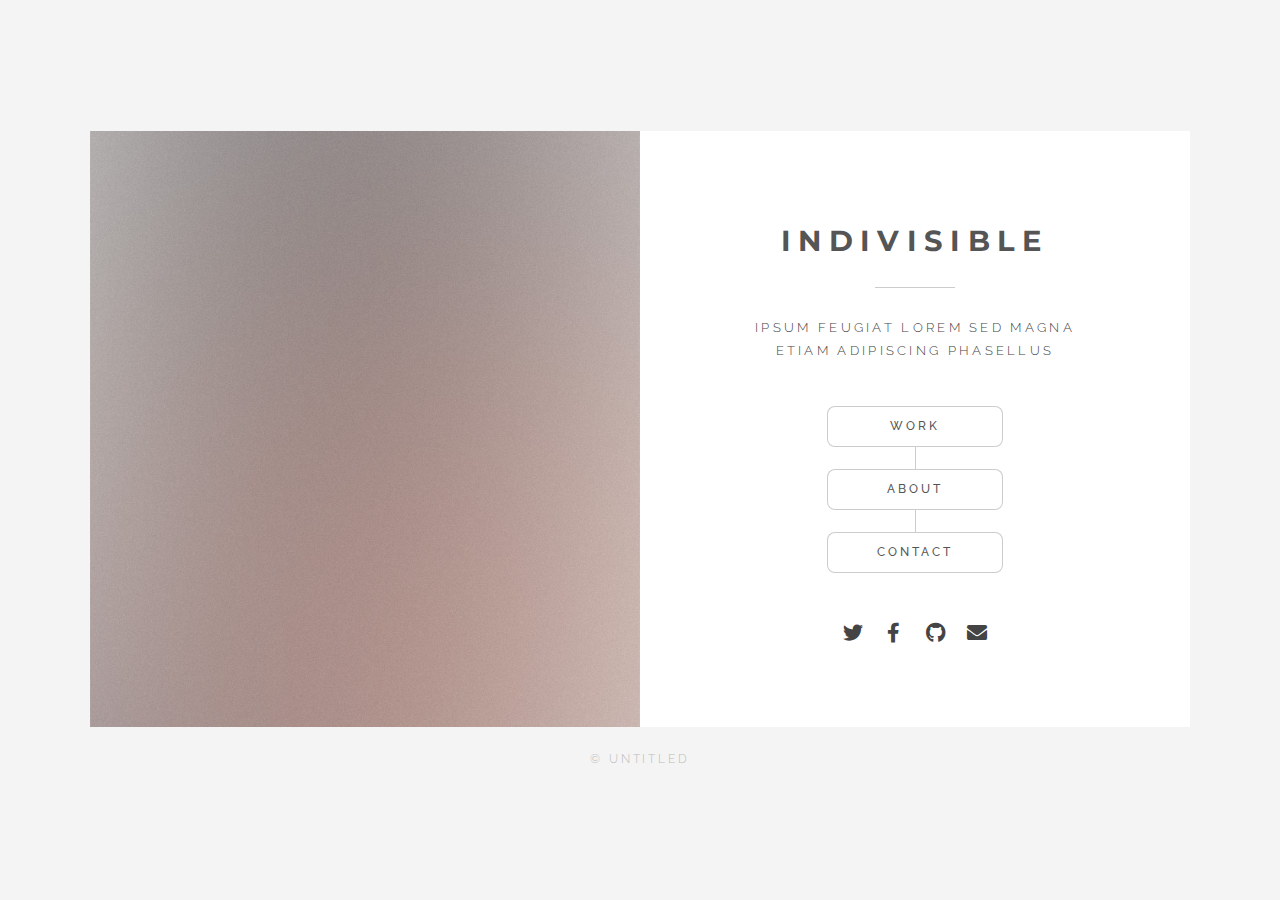
==== commit 8679cb05: "adding in files" ====
--- a/index.html
+++ b/index.html
@@ -1,160 +1,397 @@
 <!DOCTYPE HTML>
-
+<!--
+	Indivisible by Pixelarity
+	pixelarity.com | hello@pixelarity.com
+	License: pixelarity.com/license
+-->
 <html>
 	<head>
-		<title>Daniel J Smith</title>
+		<title>Untitled</title>
 		<meta charset="utf-8" />
 		<meta name="viewport" content="width=device-width, initial-scale=1, user-scalable=no" />
-		<meta name="description" content="" />
-		<meta name="keywords" content="" />
 		<link rel="stylesheet" href="assets/css/main.css" />
+		<noscript><link rel="stylesheet" href="assets/css/noscript.css" /></noscript>
 	</head>
-	<body class="is-preload">
-
-		<!-- Header -->
-			<header id="header" class="alt">
-				<nav>
-					<ul class="nav">
-						<li><a href="index.html">Home</a></li>
-						<li>
-							<a href="#">Dropdown</a>
-							<ul>
-								<li><a href="#">Magna tempus</a></li>
-								<li><a href="#">Etiam lorem facilis</a></li>
-								<li>
-									<a href="#">Veroeros consequat</a>
+	<body class="is-preload-0 is-preload-1">
+
+		<!-- Wrapper -->
+			<div id="wrapper">
+
+				<!-- Home -->
+					<article id="home" class="panel special">
+						<div class="image">
+							<img src="images/pic01.jpg" alt="" data-position="center center" />
+						</div>
+						<div class="content">
+							<div class="inner">
+								<header>
+									<h1>Indivisible</h1>
+									<p>Ipsum feugiat lorem sed magna<br />
+									etiam adipiscing phasellus</p>
+								</header>
+								<nav id="nav">
+									<ul class="actions stacked special animated spinY">
+										<li><a href="#work" class="button">Work</a></li>
+										<li><a href="#about" class="button">About</a></li>
+										<li><a href="#contact" class="button">Contact</a></li>
+										<!--<li><a href="#elements" class="button">Elements</a></li>-->
+									</ul>
+								</nav>
+								<ul class="icons">
+									<li><a href="#" class="icon brands fa-twitter"><span class="label">Twitter</span></a></li>
+									<li><a href="#" class="icon brands fa-facebook-f"><span class="label">Facebook</span></a></li>
+									<li><a href="#" class="icon brands fa-github"><span class="label">GitHub</span></a></li>
+									<li><a href="#" class="icon solid fa-envelope"><span class="label">Email</span></a></li>
+								</ul>
+							</div>
+						</div>
+					</article>
+
+				<!-- Work -->
+					<article id="work" class="panel secondary">
+						<div class="image">
+							<img src="images/pic02.jpg" alt="" data-position="center center" />
+						</div>
+						<div class="content">
+							<ul class="actions animated spinX">
+								<li><a href="#" class="button small back">Back</a></li>
+							</ul>
+							<div class="inner">
+								<header>
+									<h2>Work</h2>
+									<p>Magna feugiat lorem ipsum dolor<br />
+									veroeros sed adipiscing</p>
+								</header>
+								<p>Lorem ipsum dolor sit amet, magna etiam adipiscing elit. Vivamus in quam eu turpis venenatis euismod eget ac velit. Magna pharetra eleifend urna quis laoreet. Nullam quis urna iaculis metus ornare accumsan. Sed nunc lacus, lobortis nec ante sit amet.</p>
+								<p>Vitae quis magna. Sed condimentum dui sed nunc dapibus dignissim. Sed at arcu gravida, vehicula massa ut, consectetur urna. Morbi eu venenatis turpis. In tincidunt pharetra etiam veroeros.</p>
+							</div>
+						</div>
+					</article>
+
+				<!-- About -->
+					<article id="about" class="panel secondary">
+						<div class="image">
+							<img src="images/pic03.jpg" alt="" data-position="center center" />
+						</div>
+						<div class="content">
+							<ul class="actions animated spinX">
+								<li><a href="#" class="button small back">Back</a></li>
+							</ul>
+							<div class="inner">
+								<header>
+									<h2>About</h2>
+									<p>Magna feugiat lorem ipsum dolor<br />
+									veroeros sed adipiscing</p>
+								</header>
+								<p>Lorem ipsum dolor sit amet, magna etiam adipiscing elit. Vivamus in quam eu turpis venenatis euismod eget ac velit. Magna pharetra eleifend urna quis laoreet. Nullam quis urna iaculis metus ornare accumsan. Sed nunc lacus, lobortis nec ante sit amet.</p>
+								<p>Vitae quis magna. Sed condimentum dui sed nunc dapibus dignissim. Sed at arcu gravida, vehicula massa ut, consectetur urna. Morbi eu venenatis turpis. In tincidunt pharetra etiam veroeros.</p>
+							</div>
+						</div>
+					</article>
+
+				<!-- Contact -->
+					<article id="contact" class="panel secondary">
+						<div class="image">
+							<img src="images/pic04.jpg" alt="" data-position="bottom center" />
+						</div>
+						<div class="content">
+							<ul class="actions animated spinX">
+								<li><a href="#" class="button small back">Back</a></li>
+							</ul>
+							<div class="inner">
+								<header>
+									<h2>Contact</h2>
+								</header>
+								<form method="post" action="#">
+									<div class="fields">
+										<div class="field half">
+											<label for="name">Name</label>
+											<input type="text" name="name" id="name" />
+										</div>
+										<div class="field half">
+											<label for="email">Email</label>
+											<input type="text" name="email" id="email" />
+										</div>
+										<div class="field">
+											<label for="message">Message</label>
+											<textarea name="message" id="message" rows="5"></textarea>
+										</div>
+									</div>
+									<ul class="actions">
+										<li><a href="" class="button submit">Send Message</a></li>
+									</ul>
+								</form>
+							</div>
+						</div>
+					</article>
+
+				<!-- Elements -->
+					<article id="elements" class="panel secondary">
+						<div class="image">
+							<img src="images/pic03.jpg" alt="" data-position="center center" />
+						</div>
+						<div class="content">
+							<ul class="actions animated spinX">
+								<li><a href="#" class="button small back">Back</a></li>
+							</ul>
+							<div class="inner">
+								<header>
+									<h2>Elements</h2>
+								</header>
+
+								<section>
+									<h4>Text</h4>
+									<p>This is <b>bold</b> and this is <strong>strong</strong>. This is <i>italic</i> and this is <em>emphasized</em>.
+									This is <sup>superscript</sup> text and this is <sub>subscript</sub> text.
+									This is <u>underlined</u> and this is code: <code>for (;;) { ... }</code>. Finally, <a href="#">this is a link</a>.</p>
+									<hr />
+									<h2>Heading Level 2</h2>
+									<h3>Heading Level 3</h3>
+									<h4>Heading Level 4</h4>
+									<h5>Heading Level 5</h5>
+									<h6>Heading Level 6</h6>
+									<hr />
+									<h5>Blockquote</h5>
+									<blockquote>Fringilla nisl. Donec accumsan interdum nisi, quis tincidunt felis sagittis eget tempus euismod. Vestibulum ante ipsum primis in faucibus vestibulum. Blandit adipiscing eu felis iaculis volutpat ac adipiscing accumsan faucibus. Vestibulum ante ipsum primis in faucibus lorem ipsum dolor sit amet nullam adipiscing eu felis.</blockquote>
+									<h5>Preformatted</h5>
+									<pre><code>i = 0;
+
+while (!deck.isInOrder()) {
+    print 'Iteration ' + i;
+    deck.shuffle();
+    i++;
+}
+
+print 'It took ' + i + ' iterations to sort the deck.';</code></pre>
+								</section>
+
+								<section>
+									<h4>Lists</h4>
+
+									<h5>Unordered</h5>
 									<ul>
-										<li><a href="#">Lorem ipsum dolor</a></li>
-										<li><a href="#">Phasellus consequat</a></li>
-										<li><a href="#">Magna phasellus</a></li>
-										<li><a href="#">Etiam dolore nisl</a></li>
-									</ul>
-								</li>
-								<li><a href="#">Dolore sed magna</a></li>
-								<li><a href="#">Nisl sed adipiscing</a></li>
-							</ul>
-						</li>
-					</ul>
-				</nav>
-				<div id="logo">
-					<a href="index.html">
-						Daniel<br />
-						<strong>Smith</strong>
-					</a>
-				</div>
-				<nav>
-					<ul class="nav">
-						<li><a href="generic.html">Generic</a></li>
-						<li><a href="elements.html">Elements</a></li>
-					</ul>
-				</nav>
-			</header>
-
-		<!-- Banner -->
-			<div id="banner">
-				<article data-position="middle right">
-					<div class="inner">
-						<img src="images/slide01.jpg" alt="" />
-						<h1>Magna Feugiat Gravida</h1>
-						<p>Adipiscing nulla justo sed tempus platea</p>
-					</div>
-				</article>
-				<article data-position="top right">
-					<div class="inner">
-						<img src="images/slide02.jpg" alt="" />
-						<h1>Magna sed ipsum</h1>
-						<p>Adipiscing nulla justo sed tempus platea</p>
-					</div>
-				</article>
-				<article data-position="top right">
-					<div class="inner">
-						<img src="images/slide03.jpg" alt="" />
-						<h1>Veroeros blandit</h1>
-						<p>Adipiscing nulla justo sed tempus platea</p>
-					</div>
-				</article>
-				<article data-position="top right">
-					<div class="inner">
-						<img src="images/slide04.jpg" alt="" />
-						<h1>Veroeros blandit</h1>
-						<p>Adipiscing nulla justo sed tempus platea</p>
-					</div>
-				</article>
+										<li>Dolor pulvinar etiam.</li>
+										<li>Sagittis adipiscing.</li>
+										<li>Felis enim feugiat.</li>
+									</ul>
+
+									<h5>Alternate</h5>
+									<ul class="alt">
+										<li>Dolor pulvinar etiam.</li>
+										<li>Sagittis adipiscing.</li>
+										<li>Felis enim feugiat.</li>
+									</ul>
+
+									<h5>Ordered</h5>
+									<ol>
+										<li>Dolor pulvinar etiam.</li>
+										<li>Etiam vel felis viverra.</li>
+										<li>Felis enim feugiat.</li>
+										<li>Dolor pulvinar etiam.</li>
+										<li>Etiam vel felis lorem.</li>
+										<li>Felis enim et feugiat.</li>
+									</ol>
+									<h5>Icons</h5>
+									<ul class="icons">
+										<li><a href="#" class="icon brands fa-twitter"><span class="label">Twitter</span></a></li>
+										<li><a href="#" class="icon brands fa-facebook-f"><span class="label">Facebook</span></a></li>
+										<li><a href="#" class="icon brands fa-instagram"><span class="label">Instagram</span></a></li>
+										<li><a href="#" class="icon brands fa-github"><span class="label">Github</span></a></li>
+									</ul>
+
+									<h5>Actions</h5>
+									<ul class="actions">
+										<li><a href="#" class="button primary">Default</a></li>
+										<li><a href="#" class="button">Default</a></li>
+									</ul>
+									<ul class="actions stacked">
+										<li><a href="#" class="button primary">Default</a></li>
+										<li><a href="#" class="button">Default</a></li>
+									</ul>
+								</section>
+
+								<section>
+									<h4>Table</h4>
+									<h5>Default</h5>
+									<div class="table-wrapper">
+										<table>
+											<thead>
+												<tr>
+													<th>Name</th>
+													<th>Description</th>
+													<th>Price</th>
+												</tr>
+											</thead>
+											<tbody>
+												<tr>
+													<td>Item One</td>
+													<td>Ante turpis integer aliquet porttitor.</td>
+													<td>29.99</td>
+												</tr>
+												<tr>
+													<td>Item Two</td>
+													<td>Vis ac commodo adipiscing arcu aliquet.</td>
+													<td>19.99</td>
+												</tr>
+												<tr>
+													<td>Item Three</td>
+													<td> Morbi faucibus arcu accumsan lorem.</td>
+													<td>29.99</td>
+												</tr>
+												<tr>
+													<td>Item Four</td>
+													<td>Vitae integer tempus condimentum.</td>
+													<td>19.99</td>
+												</tr>
+												<tr>
+													<td>Item Five</td>
+													<td>Ante turpis integer aliquet porttitor.</td>
+													<td>29.99</td>
+												</tr>
+											</tbody>
+											<tfoot>
+												<tr>
+													<td colspan="2"></td>
+													<td>100.00</td>
+												</tr>
+											</tfoot>
+										</table>
+									</div>
+
+									<h5>Alternate</h5>
+									<div class="table-wrapper">
+										<table class="alt">
+											<thead>
+												<tr>
+													<th>Name</th>
+													<th>Description</th>
+													<th>Price</th>
+												</tr>
+											</thead>
+											<tbody>
+												<tr>
+													<td>Item One</td>
+													<td>Ante turpis integer aliquet porttitor.</td>
+													<td>29.99</td>
+												</tr>
+												<tr>
+													<td>Item Two</td>
+													<td>Vis ac commodo adipiscing arcu aliquet.</td>
+													<td>19.99</td>
+												</tr>
+												<tr>
+													<td>Item Three</td>
+													<td> Morbi faucibus arcu accumsan lorem.</td>
+													<td>29.99</td>
+												</tr>
+												<tr>
+													<td>Item Four</td>
+													<td>Vitae integer tempus condimentum.</td>
+													<td>19.99</td>
+												</tr>
+												<tr>
+													<td>Item Five</td>
+													<td>Ante turpis integer aliquet porttitor.</td>
+													<td>29.99</td>
+												</tr>
+											</tbody>
+											<tfoot>
+												<tr>
+													<td colspan="2"></td>
+													<td>100.00</td>
+												</tr>
+											</tfoot>
+										</table>
+									</div>
+								</section>
+
+								<section>
+									<h4>Buttons</h4>
+									<ul class="actions">
+										<li><a href="#" class="button primary">Primary</a></li>
+										<li><a href="#" class="button">Default</a></li>
+									</ul>
+									<ul class="actions">
+										<li><a href="#" class="button">Default</a></li>
+										<li><a href="#" class="button small">Small</a></li>
+									</ul>
+									<ul class="actions">
+										<li><a href="#" class="button primary icon solid fa-download">Icon</a></li>
+										<li><a href="#" class="button icon solid fa-download">Icon</a></li>
+									</ul>
+									<ul class="actions">
+										<li><span class="button primary disabled">Disabled</span></li>
+										<li><span class="button disabled">Disabled</span></li>
+									</ul>
+								</section>
+
+								<section>
+									<h4>Form</h4>
+									<form method="post" action="#">
+										<div class="fields">
+											<div class="field half">
+												<label for="demo-name">Name</label>
+												<input type="text" name="demo-name" id="demo-name" value="" placeholder="Jane Doe" />
+											</div>
+											<div class="field half">
+												<label for="demo-email">Email</label>
+												<input type="email" name="demo-email" id="demo-email" value="" placeholder="jane@untitled.tld" />
+											</div>
+											<div class="field">
+												<label for="demo-category">Category</label>
+												<select name="demo-category" id="demo-category">
+													<option value="">-</option>
+													<option value="1">Manufacturing</option>
+													<option value="1">Shipping</option>
+													<option value="1">Administration</option>
+													<option value="1">Human Resources</option>
+												</select>
+											</div>
+											<div class="field half">
+												<input type="radio" id="demo-priority-low" name="demo-priority" checked>
+												<label for="demo-priority-low">Low</label>
+											</div>
+											<div class="field half">
+												<input type="radio" id="demo-priority-high" name="demo-priority">
+												<label for="demo-priority-high">High</label>
+											</div>
+											<div class="field half">
+												<input type="checkbox" id="demo-copy" name="demo-copy">
+												<label for="demo-copy">Email me a copy</label>
+											</div>
+											<div class="field half">
+												<input type="checkbox" id="demo-human" name="demo-human" checked>
+												<label for="demo-human">Not a robot</label>
+											</div>
+											<div class="field">
+												<label for="demo-message">Message</label>
+												<textarea name="demo-message" id="demo-message" placeholder="Enter your message" rows="6"></textarea>
+											</div>
+										</div>
+										<ul class="actions">
+											<li><input type="submit" value="Send Message" class="primary" /></li>
+											<li><input type="reset" value="Reset" /></li>
+										</ul>
+									</form>
+								</section>
+
+							</div>
+						</div>
+					</article>
+
+				<!-- Footer -->
+					<footer id="footer">
+						<p class="copyright">&copy; Untitled</p>
+					</footer>
+
 			</div>
-
-		<!-- One -->
-			<section id="one" class="wrapper">
-				<div class="inner">
-					<header>
-						<h2>Ipsum Dolor Sit Amet</h2>
-						<p>Aenean vel justo nulla, at gravida elit. In hac habitasse platea dictumst. Quisque gravida commodo volutpat. Vivamus blandit risus in urna venenatis accumsan. Pellentesque habitant morbi consequat nullam.</p>
-					</header>
-					<div class="features-grid">
-						<div>
-							<span class="number">01</span>
-							<h3>Lorem Ipsum</h3>
-							<p>Aenean vel justo nulla, at gravida hac habitasse platea amet quisque gravida et lorem volutpat. Vivamus blandit risus venenatis accumsan. Pellentesque magna morbi.</p>
-						</div>
-						<div>
-							<span class="number">02</span>
-							<h3>Sit Vivamus</h3>
-							<p>Aenean vel justo nulla, at gravida hac habitasse platea amet quisque gravida et lorem volutpat. Vivamus blandit risus venenatis accumsan. Pellentesque magna morbi.</p>
-						</div>
-						<div>
-							<span class="number">03</span>
-							<h3>Elit Tempus</h3>
-							<p>Aenean vel justo nulla, at gravida hac habitasse platea amet quisque gravida et lorem volutpat. Vivamus blandit risus venenatis accumsan. Pellentesque magna morbi.</p>
-						</div>
-						<div>
-							<span class="number">04</span>
-							<h3>Cravida Nulla</h3>
-							<p>Aenean vel justo nulla, at gravida hac habitasse platea amet quisque gravida et lorem volutpat. Vivamus blandit risus venenatis accumsan. Pellentesque magna morbi.</p>
-						</div>
-						<div>
-							<span class="number">05</span>
-							<h3>Platea Risus</h3>
-							<p>Aenean vel justo nulla, at gravida hac habitasse platea amet quisque gravida et lorem volutpat. Vivamus blandit risus venenatis accumsan. Pellentesque magna morbi.</p>
-						</div>
-						<div>
-							<span class="number">06</span>
-							<h3>Vel Accumsan</h3>
-							<p>Aenean vel justo nulla, at gravida hac habitasse platea amet quisque gravida et lorem volutpat. Vivamus blandit risus venenatis accumsan. Pellentesque magna morbi.</p>
-						</div>
-					</div>
-					<ul class="actions special">
-						<li><a href="#" class="button large primary">Get Started</a></li>
-						<li><a href="#" class="button large">Learn More</a></li>
-					</ul>
-				</div>
-			</section>
-
-		<!-- Footer -->
-			<section id="footer">
-				<div class="inner">
-					<header>
-						<h2>Get in Touch</h2>
-						<p>Platea dictumst. Quisque gravida commodo volutpat. Vivamus blandit risus in urna venenatis accumsan. Pellentesque habitant morbi consequat nullam. Aenean vel justo nulla, at gravida elit. In hac habitasse</p>
-					</header>
-					<ul class="icons">
-						<li><a href="#" class="icon brands fa-twitter"><span class="label">Twitter</span></a></li>
-						<li><a href="#" class="icon brands fa-instagram"><span class="label">Instagram</span></a></li>
-						<li><a href="#" class="icon brands fa-facebook-f"><span class="label">Facebook</span></a></li>
-						<li><a href="#" class="icon brands fa-500px"><span class="label">500px</span></a></li>
-						<li><a href="#" class="icon solid fa-envelope"><span class="label">Email</span></a></li>
-					</ul>
-					<div class="copyright">
-						&copy; Untitled. All rights reserved.
-					</div>
-				</div>
-			</section>
 
 		<!-- Scripts -->
 			<script src="assets/js/jquery.min.js"></script>
 			<script src="assets/js/browser.min.js"></script>
 			<script src="assets/js/breakpoints.min.js"></script>
-			<script src="assets/js/jquery.dropotron.min.js"></script>
 			<script src="assets/js/util.js"></script>
 			<script src="assets/js/main.js"></script>
 
 	</body>
-</html>
+</html>--- a/assets/css/main.css
+++ b/assets/css/main.css
@@ -1,7 +1,11 @@
 @import url(fontawesome-all.min.css);
-@import url("https://fonts.googleapis.com/css?family=Open+Sans|Open+Sans+Condensed:300,700");
-
-
+@import url("https://fonts.googleapis.com/css?family=Raleway|Montserrat:700");
+
+/*
+	Indivisible by Pixelarity
+	pixelarity.com | hello@pixelarity.com
+	License: pixelarity.com/license
+*/
 
 html, body, div, span, applet, object,
 iframe, h1, h2, h3, h4, h5, h6, p, blockquote,
@@ -74,10 +78,6 @@
 		width: device-width;
 	}
 
-	body {
-		-ms-overflow-style: scrollbar;
-	}
-
 	@media screen and (max-width: 480px) {
 
 		html, body {
@@ -95,10 +95,10 @@
 	}
 
 	body {
-		background: #0f0f0f;
-	}
-
-		body.is-preload *, body.is-preload *:before, body.is-preload *:after {
+		background: #f4f4f4;
+	}
+
+		body.is-preload-0 *, body.is-preload-0 *:before, body.is-preload-0 *:after {
 			-moz-animation: none !important;
 			-webkit-animation: none !important;
 			-ms-animation: none !important;
@@ -109,77 +109,51 @@
 			transition: none !important;
 		}
 
-/* Typography */
-
-	html {
+/* Type */
+
+	body, input, select, textarea {
+		color: #444;
+		font-family: "Raleway", Helvetica, sans-serif;
 		font-size: 14pt;
+		font-weight: 300;
+		line-height: 1.75;
+		letter-spacing: 0.05em;
 	}
 
 		@media screen and (max-width: 1680px) {
 
-			html {
-				font-size: 12pt;
-			}
-
-		}
-
-		@media screen and (max-width: 1280px) {
-
-			html {
-				font-size: 12pt;
-			}
-
-		}
-
-		@media screen and (max-width: 980px) {
-
-			html {
+			body, input, select, textarea {
 				font-size: 11pt;
 			}
 
 		}
 
-		@media screen and (max-width: 480px) {
-
-			html {
-				font-size: 11pt;
-			}
-
-		}
-
-	body {
-		background-color: #0f0f0f;
-		color: rgba(255, 255, 255, 0.7);
-	}
-
-	body, input, select, textarea {
-		font-family: "Open Sans", Arial, Helvetica, sans-serif;
-		font-weight: 400;
-		font-size: 1rem;
-		line-height: 1.65;
-	}
-
-	input, select, textarea {
-		color: #fff;
-	}
+		@media screen and (max-width: 360px) {
+
+			body, input, select, textarea {
+				font-size: 10pt;
+			}
+
+		}
 
 	a {
-		-moz-transition: color 0.2s ease-in-out;
-		-webkit-transition: color 0.2s ease-in-out;
-		-ms-transition: color 0.2s ease-in-out;
-		transition: color 0.2s ease-in-out;
-		color: #fff;
-		text-decoration: underline;
+		-moz-transition: color 0.2s ease, border-bottom-color 0.2s ease;
+		-webkit-transition: color 0.2s ease, border-bottom-color 0.2s ease;
+		-ms-transition: color 0.2s ease, border-bottom-color 0.2s ease;
+		transition: color 0.2s ease, border-bottom-color 0.2s ease;
+		text-decoration: none;
+		border-bottom: dotted 1px;
+		color: inherit;
 	}
 
 		a:hover {
-			color: #b84752;
-			text-decoration: none;
+			color: #d8475a !important;
+			border-bottom-color: transparent;
 		}
 
 	strong, b {
-		color: #fff;
-		font-weight: 700;
+		color: #555;
+		font-weight: 500;
 	}
 
 	em, i {
@@ -187,23 +161,18 @@
 	}
 
 	p {
-		margin: 0 0 2rem 0;
+		margin: 0 0 2em 0;
 	}
 
 	h1, h2, h3, h4, h5, h6 {
-		color: #fff;
-		font-family: "Open Sans Condensed", Arial, Helvetica, sans-serif;
+		color: #555;
+		font-family: "Montserrat", sans-serif;
 		font-weight: 700;
-		letter-spacing: 0.15rem;
 		line-height: 1.5;
-		margin: 0 0 1.5rem 0;
+		margin: 0 0 1em 0;
 		text-transform: uppercase;
-	}
-
-		h1.major, h2.major, h3.major, h4.major, h5.major, h6.major {
-			text-align: center;
-			margin: 0 0 3rem 0;
-		}
+		letter-spacing: 0.25em;
+	}
 
 		h1 a, h2 a, h3 a, h4 a, h5 a, h6 a {
 			color: inherit;
@@ -211,1738 +180,243 @@
 		}
 
 	h1 {
-		font-size: 3.25rem;
-		line-height: 1.2;
+		font-size: 2em;
 	}
 
 	h2 {
-		font-size: 2.5rem;
-		line-height: 1.3;
+		font-size: 1.75em;
 	}
 
 	h3 {
-		font-size: 1.5rem;
+		font-size: 1.25em;
 	}
 
 	h4 {
-		font-size: 1.25rem;
+		font-size: 1em;
 	}
 
 	h5 {
-		font-size: 0.9rem;
+		font-size: 0.9em;
 	}
 
 	h6 {
-		font-size: 0.7rem;
+		font-size: 0.7em;
 	}
 
 	@media screen and (max-width: 736px) {
 
 		h1 {
-			font-size: 2.75rem;
-			line-height: 1.3;
+			font-size: 1.5em;
 		}
 
 		h2 {
-			font-size: 1.5rem;
-			line-height: 1.5;
-		}
-
-		h3 {
-			font-size: 1.25rem;
+			font-size: 1.25em;
 		}
 
 	}
 
 	sub {
-		font-size: 0.8rem;
+		font-size: 0.8em;
 		position: relative;
-		top: 0.5rem;
+		top: 0.5em;
 	}
 
 	sup {
-		font-size: 0.8rem;
+		font-size: 0.8em;
 		position: relative;
-		top: -0.5rem;
+		top: -0.5em;
 	}
 
 	blockquote {
-		border-left: solid 0.5rem rgba(255, 255, 255, 0.25);
+		border-left: solid 4px #cccccc;
 		font-style: italic;
-		margin: 0 0 2rem 0;
-		padding: 1rem 0 1rem 2rem;
+		margin: 0 0 2em 0;
+		padding: 0.5em 0 0.5em 2em;
 	}
 
 	code {
-		background: rgba(255, 255, 255, 0.075);
-		border-radius: 4px;
-		border: 1px solid rgba(255, 255, 255, 0.25);
+		background: rgba(144, 144, 144, 0.075);
+		border-radius: 8px;
+		border: solid 1px #cccccc;
 		font-family: "Courier New", monospace;
-		font-size: 0.9rem;
-		margin: 0 0.25rem;
-		padding: 0.25rem 0.65rem;
+		font-size: 0.9em;
+		margin: 0 0.25em;
+		padding: 0.25em 0.65em;
 	}
 
 	pre {
 		-webkit-overflow-scrolling: touch;
 		font-family: "Courier New", monospace;
-		font-size: 0.9rem;
-		margin: 0 0 2rem 0;
+		font-size: 0.9em;
+		margin: 0 0 2em 0;
 	}
 
 		pre code {
 			display: block;
 			line-height: 1.75;
-			padding: 1rem 1.5rem;
+			padding: 1em 1.5em;
 			overflow-x: auto;
 		}
 
 	hr {
 		border: 0;
-		border-bottom: solid 1px rgba(255, 255, 255, 0.25);
-		margin: 2rem 0;
+		border-bottom: solid 1px #cccccc;
+		margin: 2em 0;
 	}
 
 		hr.major {
-			margin: 4rem 0;
+			margin: 3em 0;
+		}
+
+	.align-left {
+		text-align: left;
+	}
+
+	.align-center {
+		text-align: center;
+	}
+
+	.align-right {
+		text-align: right;
+	}
+
+/* Section/Article */
+
+	section.special, article.special {
+		text-align: center;
+	}
+
+	header {
+		margin: 3em 0;
+	}
+
+		header > :first-child {
+			margin-bottom: 0;
+		}
+
+			header > :first-child:after {
+				content: '';
+				display: block;
+				background-color: #cccccc;
+				height: 1px;
+				margin: 1.5rem 0 1.75rem 0;
+				width: 5rem;
+			}
+
+				.special header > :first-child:after {
+					margin-left: auto;
+					margin-right: auto;
+				}
+
+		header p {
+			font-size: 0.9em;
+			letter-spacing: 0.25em;
+			margin-bottom: 0;
+			text-transform: uppercase;
 		}
 
 		@media screen and (max-width: 736px) {
 
-			hr.major {
-				margin: 3rem 0;
-			}
-
-		}
-
-/* Row */
-
-	.row {
-		display: flex;
-		flex-wrap: wrap;
-		box-sizing: border-box;
-		align-items: stretch;
-	}
-
-		.row > * {
-			box-sizing: border-box;
-		}
-
-		.row.gtr-uniform > * > :last-child {
+			header {
+				margin: 2em 0;
+			}
+
+				header > :first-child:after {
+					margin: 1.25rem 0 1.5rem 0;
+				}
+
+				header p {
+					font-size: 0.8em;
+				}
+
+					header p br {
+						display: none;
+					}
+
+		}
+
+/* Form */
+
+	form {
+		margin: 0 0 2em 0;
+	}
+
+		form > :last-child {
 			margin-bottom: 0;
 		}
 
-		.row.aln-left {
-			justify-content: flex-start;
-		}
-
-		.row.aln-center {
-			justify-content: center;
-		}
-
-		.row.aln-right {
-			justify-content: flex-end;
-		}
-
-		.row.aln-top {
-			align-items: flex-start;
-		}
-
-		.row.aln-middle {
-			align-items: center;
-		}
-
-		.row.aln-bottom {
-			align-items: flex-end;
-		}
-
-		.row > .imp {
-			order: -1;
-		}
-
-		.row > .col-1 {
-			width: 8.33333%;
-		}
-
-		.row > .off-1 {
-			margin-left: 8.33333%;
-		}
-
-		.row > .col-2 {
-			width: 16.66667%;
-		}
-
-		.row > .off-2 {
-			margin-left: 16.66667%;
-		}
-
-		.row > .col-3 {
-			width: 25%;
-		}
-
-		.row > .off-3 {
-			margin-left: 25%;
-		}
-
-		.row > .col-4 {
-			width: 33.33333%;
-		}
-
-		.row > .off-4 {
-			margin-left: 33.33333%;
-		}
-
-		.row > .col-5 {
-			width: 41.66667%;
-		}
-
-		.row > .off-5 {
-			margin-left: 41.66667%;
-		}
-
-		.row > .col-6 {
-			width: 50%;
-		}
-
-		.row > .off-6 {
-			margin-left: 50%;
-		}
-
-		.row > .col-7 {
-			width: 58.33333%;
-		}
-
-		.row > .off-7 {
-			margin-left: 58.33333%;
-		}
-
-		.row > .col-8 {
-			width: 66.66667%;
-		}
-
-		.row > .off-8 {
-			margin-left: 66.66667%;
-		}
-
-		.row > .col-9 {
-			width: 75%;
-		}
-
-		.row > .off-9 {
-			margin-left: 75%;
-		}
-
-		.row > .col-10 {
-			width: 83.33333%;
-		}
-
-		.row > .off-10 {
-			margin-left: 83.33333%;
-		}
-
-		.row > .col-11 {
-			width: 91.66667%;
-		}
-
-		.row > .off-11 {
-			margin-left: 91.66667%;
-		}
-
-		.row > .col-12 {
-			width: 100%;
-		}
-
-		.row > .off-12 {
-			margin-left: 100%;
-		}
-
-		.row.gtr-0 {
-			margin-top: 0;
-			margin-left: 0rem;
-		}
-
-			.row.gtr-0 > * {
-				padding: 0 0 0 0rem;
-			}
-
-			.row.gtr-0.gtr-uniform {
-				margin-top: 0rem;
-			}
-
-				.row.gtr-0.gtr-uniform > * {
-					padding-top: 0rem;
-				}
-
-		.row.gtr-25 {
-			margin-top: 0;
-			margin-left: -0.5rem;
-		}
-
-			.row.gtr-25 > * {
-				padding: 0 0 0 0.5rem;
-			}
-
-			.row.gtr-25.gtr-uniform {
-				margin-top: -0.5rem;
-			}
-
-				.row.gtr-25.gtr-uniform > * {
-					padding-top: 0.5rem;
-				}
-
-		.row.gtr-50 {
-			margin-top: 0;
-			margin-left: -1rem;
-		}
-
-			.row.gtr-50 > * {
-				padding: 0 0 0 1rem;
-			}
-
-			.row.gtr-50.gtr-uniform {
-				margin-top: -1rem;
-			}
-
-				.row.gtr-50.gtr-uniform > * {
-					padding-top: 1rem;
-				}
-
-		.row {
-			margin-top: 0;
-			margin-left: -2rem;
-		}
-
-			.row > * {
-				padding: 0 0 0 2rem;
-			}
-
-			.row.gtr-uniform {
-				margin-top: -2rem;
-			}
-
-				.row.gtr-uniform > * {
-					padding-top: 2rem;
-				}
-
-		.row.gtr-150 {
-			margin-top: 0;
-			margin-left: -3rem;
-		}
-
-			.row.gtr-150 > * {
-				padding: 0 0 0 3rem;
-			}
-
-			.row.gtr-150.gtr-uniform {
-				margin-top: -3rem;
-			}
-
-				.row.gtr-150.gtr-uniform > * {
-					padding-top: 3rem;
-				}
-
-		.row.gtr-200 {
-			margin-top: 0;
-			margin-left: -4rem;
-		}
-
-			.row.gtr-200 > * {
-				padding: 0 0 0 4rem;
-			}
-
-			.row.gtr-200.gtr-uniform {
-				margin-top: -4rem;
-			}
-
-				.row.gtr-200.gtr-uniform > * {
-					padding-top: 4rem;
-				}
-
-		@media screen and (max-width: 1680px) {
-
-			.row {
-				display: flex;
-				flex-wrap: wrap;
-				box-sizing: border-box;
-				align-items: stretch;
-			}
-
-				.row > * {
-					box-sizing: border-box;
-				}
-
-				.row.gtr-uniform > * > :last-child {
-					margin-bottom: 0;
-				}
-
-				.row.aln-left {
-					justify-content: flex-start;
-				}
-
-				.row.aln-center {
-					justify-content: center;
-				}
-
-				.row.aln-right {
-					justify-content: flex-end;
-				}
-
-				.row.aln-top {
-					align-items: flex-start;
-				}
-
-				.row.aln-middle {
-					align-items: center;
-				}
-
-				.row.aln-bottom {
-					align-items: flex-end;
-				}
-
-				.row > .imp-xlarge {
-					order: -1;
-				}
-
-				.row > .col-1-xlarge {
-					width: 8.33333%;
-				}
-
-				.row > .off-1-xlarge {
-					margin-left: 8.33333%;
-				}
-
-				.row > .col-2-xlarge {
-					width: 16.66667%;
-				}
-
-				.row > .off-2-xlarge {
-					margin-left: 16.66667%;
-				}
-
-				.row > .col-3-xlarge {
-					width: 25%;
-				}
-
-				.row > .off-3-xlarge {
-					margin-left: 25%;
-				}
-
-				.row > .col-4-xlarge {
-					width: 33.33333%;
-				}
-
-				.row > .off-4-xlarge {
-					margin-left: 33.33333%;
-				}
-
-				.row > .col-5-xlarge {
-					width: 41.66667%;
-				}
-
-				.row > .off-5-xlarge {
-					margin-left: 41.66667%;
-				}
-
-				.row > .col-6-xlarge {
-					width: 50%;
-				}
-
-				.row > .off-6-xlarge {
-					margin-left: 50%;
-				}
-
-				.row > .col-7-xlarge {
-					width: 58.33333%;
-				}
-
-				.row > .off-7-xlarge {
-					margin-left: 58.33333%;
-				}
-
-				.row > .col-8-xlarge {
-					width: 66.66667%;
-				}
-
-				.row > .off-8-xlarge {
-					margin-left: 66.66667%;
-				}
-
-				.row > .col-9-xlarge {
-					width: 75%;
-				}
-
-				.row > .off-9-xlarge {
-					margin-left: 75%;
-				}
-
-				.row > .col-10-xlarge {
-					width: 83.33333%;
-				}
-
-				.row > .off-10-xlarge {
-					margin-left: 83.33333%;
-				}
-
-				.row > .col-11-xlarge {
-					width: 91.66667%;
-				}
-
-				.row > .off-11-xlarge {
-					margin-left: 91.66667%;
-				}
-
-				.row > .col-12-xlarge {
-					width: 100%;
-				}
-
-				.row > .off-12-xlarge {
-					margin-left: 100%;
-				}
-
-				.row.gtr-0 {
-					margin-top: 0;
-					margin-left: 0rem;
-				}
-
-					.row.gtr-0 > * {
-						padding: 0 0 0 0rem;
+		form > .fields {
+			display: -moz-flex;
+			display: -webkit-flex;
+			display: -ms-flex;
+			display: flex;
+			-moz-flex-wrap: wrap;
+			-webkit-flex-wrap: wrap;
+			-ms-flex-wrap: wrap;
+			flex-wrap: wrap;
+			width: calc(100% + 3em);
+			margin: -1.5em 0 2em -1.5em;
+		}
+
+			form > .fields > .field {
+				-moz-flex-grow: 0;
+				-webkit-flex-grow: 0;
+				-ms-flex-grow: 0;
+				flex-grow: 0;
+				-moz-flex-shrink: 0;
+				-webkit-flex-shrink: 0;
+				-ms-flex-shrink: 0;
+				flex-shrink: 0;
+				padding: 1.5em 0 0 1.5em;
+				width: calc(100% - 1.5em);
+			}
+
+				form > .fields > .field.half {
+					width: calc(50% - 0.75em);
+				}
+
+				form > .fields > .field.third {
+					width: calc(100%/3 - 0.5em);
+				}
+
+				form > .fields > .field.quarter {
+					width: calc(25% - 0.375em);
+				}
+
+		@media screen and (max-width: 480px) {
+
+			form > .fields {
+				width: calc(100% + 3em);
+				margin: -1.5em 0 2em -1.5em;
+			}
+
+				form > .fields > .field {
+					padding: 1.5em 0 0 1.5em;
+					width: calc(100% - 1.5em);
+				}
+
+					form > .fields > .field.half {
+						width: calc(100% - 1.5em);
 					}
 
-					.row.gtr-0.gtr-uniform {
-						margin-top: 0rem;
+					form > .fields > .field.third {
+						width: calc(100% - 1.5em);
 					}
 
-						.row.gtr-0.gtr-uniform > * {
-							padding-top: 0rem;
-						}
-
-				.row.gtr-25 {
-					margin-top: 0;
-					margin-left: -0.5rem;
-				}
-
-					.row.gtr-25 > * {
-						padding: 0 0 0 0.5rem;
+					form > .fields > .field.quarter {
+						width: calc(100% - 1.5em);
 					}
 
-					.row.gtr-25.gtr-uniform {
-						margin-top: -0.5rem;
-					}
-
-						.row.gtr-25.gtr-uniform > * {
-							padding-top: 0.5rem;
-						}
-
-				.row.gtr-50 {
-					margin-top: 0;
-					margin-left: -1rem;
-				}
-
-					.row.gtr-50 > * {
-						padding: 0 0 0 1rem;
-					}
-
-					.row.gtr-50.gtr-uniform {
-						margin-top: -1rem;
-					}
-
-						.row.gtr-50.gtr-uniform > * {
-							padding-top: 1rem;
-						}
-
-				.row {
-					margin-top: 0;
-					margin-left: -2rem;
-				}
-
-					.row > * {
-						padding: 0 0 0 2rem;
-					}
-
-					.row.gtr-uniform {
-						margin-top: -2rem;
-					}
-
-						.row.gtr-uniform > * {
-							padding-top: 2rem;
-						}
-
-				.row.gtr-150 {
-					margin-top: 0;
-					margin-left: -3rem;
-				}
-
-					.row.gtr-150 > * {
-						padding: 0 0 0 3rem;
-					}
-
-					.row.gtr-150.gtr-uniform {
-						margin-top: -3rem;
-					}
-
-						.row.gtr-150.gtr-uniform > * {
-							padding-top: 3rem;
-						}
-
-				.row.gtr-200 {
-					margin-top: 0;
-					margin-left: -4rem;
-				}
-
-					.row.gtr-200 > * {
-						padding: 0 0 0 4rem;
-					}
-
-					.row.gtr-200.gtr-uniform {
-						margin-top: -4rem;
-					}
-
-						.row.gtr-200.gtr-uniform > * {
-							padding-top: 4rem;
-						}
-
-		}
-
-		@media screen and (max-width: 1280px) {
-
-			.row {
-				display: flex;
-				flex-wrap: wrap;
-				box-sizing: border-box;
-				align-items: stretch;
-			}
-
-				.row > * {
-					box-sizing: border-box;
-				}
-
-				.row.gtr-uniform > * > :last-child {
-					margin-bottom: 0;
-				}
-
-				.row.aln-left {
-					justify-content: flex-start;
-				}
-
-				.row.aln-center {
-					justify-content: center;
-				}
-
-				.row.aln-right {
-					justify-content: flex-end;
-				}
-
-				.row.aln-top {
-					align-items: flex-start;
-				}
-
-				.row.aln-middle {
-					align-items: center;
-				}
-
-				.row.aln-bottom {
-					align-items: flex-end;
-				}
-
-				.row > .imp-large {
-					order: -1;
-				}
-
-				.row > .col-1-large {
-					width: 8.33333%;
-				}
-
-				.row > .off-1-large {
-					margin-left: 8.33333%;
-				}
-
-				.row > .col-2-large {
-					width: 16.66667%;
-				}
-
-				.row > .off-2-large {
-					margin-left: 16.66667%;
-				}
-
-				.row > .col-3-large {
-					width: 25%;
-				}
-
-				.row > .off-3-large {
-					margin-left: 25%;
-				}
-
-				.row > .col-4-large {
-					width: 33.33333%;
-				}
-
-				.row > .off-4-large {
-					margin-left: 33.33333%;
-				}
-
-				.row > .col-5-large {
-					width: 41.66667%;
-				}
-
-				.row > .off-5-large {
-					margin-left: 41.66667%;
-				}
-
-				.row > .col-6-large {
-					width: 50%;
-				}
-
-				.row > .off-6-large {
-					margin-left: 50%;
-				}
-
-				.row > .col-7-large {
-					width: 58.33333%;
-				}
-
-				.row > .off-7-large {
-					margin-left: 58.33333%;
-				}
-
-				.row > .col-8-large {
-					width: 66.66667%;
-				}
-
-				.row > .off-8-large {
-					margin-left: 66.66667%;
-				}
-
-				.row > .col-9-large {
-					width: 75%;
-				}
-
-				.row > .off-9-large {
-					margin-left: 75%;
-				}
-
-				.row > .col-10-large {
-					width: 83.33333%;
-				}
-
-				.row > .off-10-large {
-					margin-left: 83.33333%;
-				}
-
-				.row > .col-11-large {
-					width: 91.66667%;
-				}
-
-				.row > .off-11-large {
-					margin-left: 91.66667%;
-				}
-
-				.row > .col-12-large {
-					width: 100%;
-				}
-
-				.row > .off-12-large {
-					margin-left: 100%;
-				}
-
-				.row.gtr-0 {
-					margin-top: 0;
-					margin-left: 0rem;
-				}
-
-					.row.gtr-0 > * {
-						padding: 0 0 0 0rem;
-					}
-
-					.row.gtr-0.gtr-uniform {
-						margin-top: 0rem;
-					}
-
-						.row.gtr-0.gtr-uniform > * {
-							padding-top: 0rem;
-						}
-
-				.row.gtr-25 {
-					margin-top: 0;
-					margin-left: -0.375rem;
-				}
-
-					.row.gtr-25 > * {
-						padding: 0 0 0 0.375rem;
-					}
-
-					.row.gtr-25.gtr-uniform {
-						margin-top: -0.375rem;
-					}
-
-						.row.gtr-25.gtr-uniform > * {
-							padding-top: 0.375rem;
-						}
-
-				.row.gtr-50 {
-					margin-top: 0;
-					margin-left: -0.75rem;
-				}
-
-					.row.gtr-50 > * {
-						padding: 0 0 0 0.75rem;
-					}
-
-					.row.gtr-50.gtr-uniform {
-						margin-top: -0.75rem;
-					}
-
-						.row.gtr-50.gtr-uniform > * {
-							padding-top: 0.75rem;
-						}
-
-				.row {
-					margin-top: 0;
-					margin-left: -1.5rem;
-				}
-
-					.row > * {
-						padding: 0 0 0 1.5rem;
-					}
-
-					.row.gtr-uniform {
-						margin-top: -1.5rem;
-					}
-
-						.row.gtr-uniform > * {
-							padding-top: 1.5rem;
-						}
-
-				.row.gtr-150 {
-					margin-top: 0;
-					margin-left: -2.25rem;
-				}
-
-					.row.gtr-150 > * {
-						padding: 0 0 0 2.25rem;
-					}
-
-					.row.gtr-150.gtr-uniform {
-						margin-top: -2.25rem;
-					}
-
-						.row.gtr-150.gtr-uniform > * {
-							padding-top: 2.25rem;
-						}
-
-				.row.gtr-200 {
-					margin-top: 0;
-					margin-left: -3rem;
-				}
-
-					.row.gtr-200 > * {
-						padding: 0 0 0 3rem;
-					}
-
-					.row.gtr-200.gtr-uniform {
-						margin-top: -3rem;
-					}
-
-						.row.gtr-200.gtr-uniform > * {
-							padding-top: 3rem;
-						}
-
-		}
-
-		@media screen and (max-width: 980px) {
-
-			.row {
-				display: flex;
-				flex-wrap: wrap;
-				box-sizing: border-box;
-				align-items: stretch;
-			}
-
-				.row > * {
-					box-sizing: border-box;
-				}
-
-				.row.gtr-uniform > * > :last-child {
-					margin-bottom: 0;
-				}
-
-				.row.aln-left {
-					justify-content: flex-start;
-				}
-
-				.row.aln-center {
-					justify-content: center;
-				}
-
-				.row.aln-right {
-					justify-content: flex-end;
-				}
-
-				.row.aln-top {
-					align-items: flex-start;
-				}
-
-				.row.aln-middle {
-					align-items: center;
-				}
-
-				.row.aln-bottom {
-					align-items: flex-end;
-				}
-
-				.row > .imp-medium {
-					order: -1;
-				}
-
-				.row > .col-1-medium {
-					width: 8.33333%;
-				}
-
-				.row > .off-1-medium {
-					margin-left: 8.33333%;
-				}
-
-				.row > .col-2-medium {
-					width: 16.66667%;
-				}
-
-				.row > .off-2-medium {
-					margin-left: 16.66667%;
-				}
-
-				.row > .col-3-medium {
-					width: 25%;
-				}
-
-				.row > .off-3-medium {
-					margin-left: 25%;
-				}
-
-				.row > .col-4-medium {
-					width: 33.33333%;
-				}
-
-				.row > .off-4-medium {
-					margin-left: 33.33333%;
-				}
-
-				.row > .col-5-medium {
-					width: 41.66667%;
-				}
-
-				.row > .off-5-medium {
-					margin-left: 41.66667%;
-				}
-
-				.row > .col-6-medium {
-					width: 50%;
-				}
-
-				.row > .off-6-medium {
-					margin-left: 50%;
-				}
-
-				.row > .col-7-medium {
-					width: 58.33333%;
-				}
-
-				.row > .off-7-medium {
-					margin-left: 58.33333%;
-				}
-
-				.row > .col-8-medium {
-					width: 66.66667%;
-				}
-
-				.row > .off-8-medium {
-					margin-left: 66.66667%;
-				}
-
-				.row > .col-9-medium {
-					width: 75%;
-				}
-
-				.row > .off-9-medium {
-					margin-left: 75%;
-				}
-
-				.row > .col-10-medium {
-					width: 83.33333%;
-				}
-
-				.row > .off-10-medium {
-					margin-left: 83.33333%;
-				}
-
-				.row > .col-11-medium {
-					width: 91.66667%;
-				}
-
-				.row > .off-11-medium {
-					margin-left: 91.66667%;
-				}
-
-				.row > .col-12-medium {
-					width: 100%;
-				}
-
-				.row > .off-12-medium {
-					margin-left: 100%;
-				}
-
-				.row.gtr-0 {
-					margin-top: 0;
-					margin-left: 0rem;
-				}
-
-					.row.gtr-0 > * {
-						padding: 0 0 0 0rem;
-					}
-
-					.row.gtr-0.gtr-uniform {
-						margin-top: 0rem;
-					}
-
-						.row.gtr-0.gtr-uniform > * {
-							padding-top: 0rem;
-						}
-
-				.row.gtr-25 {
-					margin-top: 0;
-					margin-left: -0.375rem;
-				}
-
-					.row.gtr-25 > * {
-						padding: 0 0 0 0.375rem;
-					}
-
-					.row.gtr-25.gtr-uniform {
-						margin-top: -0.375rem;
-					}
-
-						.row.gtr-25.gtr-uniform > * {
-							padding-top: 0.375rem;
-						}
-
-				.row.gtr-50 {
-					margin-top: 0;
-					margin-left: -0.75rem;
-				}
-
-					.row.gtr-50 > * {
-						padding: 0 0 0 0.75rem;
-					}
-
-					.row.gtr-50.gtr-uniform {
-						margin-top: -0.75rem;
-					}
-
-						.row.gtr-50.gtr-uniform > * {
-							padding-top: 0.75rem;
-						}
-
-				.row {
-					margin-top: 0;
-					margin-left: -1.5rem;
-				}
-
-					.row > * {
-						padding: 0 0 0 1.5rem;
-					}
-
-					.row.gtr-uniform {
-						margin-top: -1.5rem;
-					}
-
-						.row.gtr-uniform > * {
-							padding-top: 1.5rem;
-						}
-
-				.row.gtr-150 {
-					margin-top: 0;
-					margin-left: -2.25rem;
-				}
-
-					.row.gtr-150 > * {
-						padding: 0 0 0 2.25rem;
-					}
-
-					.row.gtr-150.gtr-uniform {
-						margin-top: -2.25rem;
-					}
-
-						.row.gtr-150.gtr-uniform > * {
-							padding-top: 2.25rem;
-						}
-
-				.row.gtr-200 {
-					margin-top: 0;
-					margin-left: -3rem;
-				}
-
-					.row.gtr-200 > * {
-						padding: 0 0 0 3rem;
-					}
-
-					.row.gtr-200.gtr-uniform {
-						margin-top: -3rem;
-					}
-
-						.row.gtr-200.gtr-uniform > * {
-							padding-top: 3rem;
-						}
-
-		}
-
-		@media screen and (max-width: 736px) {
-
-			.row {
-				display: flex;
-				flex-wrap: wrap;
-				box-sizing: border-box;
-				align-items: stretch;
-			}
-
-				.row > * {
-					box-sizing: border-box;
-				}
-
-				.row.gtr-uniform > * > :last-child {
-					margin-bottom: 0;
-				}
-
-				.row.aln-left {
-					justify-content: flex-start;
-				}
-
-				.row.aln-center {
-					justify-content: center;
-				}
-
-				.row.aln-right {
-					justify-content: flex-end;
-				}
-
-				.row.aln-top {
-					align-items: flex-start;
-				}
-
-				.row.aln-middle {
-					align-items: center;
-				}
-
-				.row.aln-bottom {
-					align-items: flex-end;
-				}
-
-				.row > .imp-small {
-					order: -1;
-				}
-
-				.row > .col-1-small {
-					width: 8.33333%;
-				}
-
-				.row > .off-1-small {
-					margin-left: 8.33333%;
-				}
-
-				.row > .col-2-small {
-					width: 16.66667%;
-				}
-
-				.row > .off-2-small {
-					margin-left: 16.66667%;
-				}
-
-				.row > .col-3-small {
-					width: 25%;
-				}
-
-				.row > .off-3-small {
-					margin-left: 25%;
-				}
-
-				.row > .col-4-small {
-					width: 33.33333%;
-				}
-
-				.row > .off-4-small {
-					margin-left: 33.33333%;
-				}
-
-				.row > .col-5-small {
-					width: 41.66667%;
-				}
-
-				.row > .off-5-small {
-					margin-left: 41.66667%;
-				}
-
-				.row > .col-6-small {
-					width: 50%;
-				}
-
-				.row > .off-6-small {
-					margin-left: 50%;
-				}
-
-				.row > .col-7-small {
-					width: 58.33333%;
-				}
-
-				.row > .off-7-small {
-					margin-left: 58.33333%;
-				}
-
-				.row > .col-8-small {
-					width: 66.66667%;
-				}
-
-				.row > .off-8-small {
-					margin-left: 66.66667%;
-				}
-
-				.row > .col-9-small {
-					width: 75%;
-				}
-
-				.row > .off-9-small {
-					margin-left: 75%;
-				}
-
-				.row > .col-10-small {
-					width: 83.33333%;
-				}
-
-				.row > .off-10-small {
-					margin-left: 83.33333%;
-				}
-
-				.row > .col-11-small {
-					width: 91.66667%;
-				}
-
-				.row > .off-11-small {
-					margin-left: 91.66667%;
-				}
-
-				.row > .col-12-small {
-					width: 100%;
-				}
-
-				.row > .off-12-small {
-					margin-left: 100%;
-				}
-
-				.row.gtr-0 {
-					margin-top: 0;
-					margin-left: 0rem;
-				}
-
-					.row.gtr-0 > * {
-						padding: 0 0 0 0rem;
-					}
-
-					.row.gtr-0.gtr-uniform {
-						margin-top: 0rem;
-					}
-
-						.row.gtr-0.gtr-uniform > * {
-							padding-top: 0rem;
-						}
-
-				.row.gtr-25 {
-					margin-top: 0;
-					margin-left: -0.3125rem;
-				}
-
-					.row.gtr-25 > * {
-						padding: 0 0 0 0.3125rem;
-					}
-
-					.row.gtr-25.gtr-uniform {
-						margin-top: -0.3125rem;
-					}
-
-						.row.gtr-25.gtr-uniform > * {
-							padding-top: 0.3125rem;
-						}
-
-				.row.gtr-50 {
-					margin-top: 0;
-					margin-left: -0.625rem;
-				}
-
-					.row.gtr-50 > * {
-						padding: 0 0 0 0.625rem;
-					}
-
-					.row.gtr-50.gtr-uniform {
-						margin-top: -0.625rem;
-					}
-
-						.row.gtr-50.gtr-uniform > * {
-							padding-top: 0.625rem;
-						}
-
-				.row {
-					margin-top: 0;
-					margin-left: -1.25rem;
-				}
-
-					.row > * {
-						padding: 0 0 0 1.25rem;
-					}
-
-					.row.gtr-uniform {
-						margin-top: -1.25rem;
-					}
-
-						.row.gtr-uniform > * {
-							padding-top: 1.25rem;
-						}
-
-				.row.gtr-150 {
-					margin-top: 0;
-					margin-left: -1.875rem;
-				}
-
-					.row.gtr-150 > * {
-						padding: 0 0 0 1.875rem;
-					}
-
-					.row.gtr-150.gtr-uniform {
-						margin-top: -1.875rem;
-					}
-
-						.row.gtr-150.gtr-uniform > * {
-							padding-top: 1.875rem;
-						}
-
-				.row.gtr-200 {
-					margin-top: 0;
-					margin-left: -2.5rem;
-				}
-
-					.row.gtr-200 > * {
-						padding: 0 0 0 2.5rem;
-					}
-
-					.row.gtr-200.gtr-uniform {
-						margin-top: -2.5rem;
-					}
-
-						.row.gtr-200.gtr-uniform > * {
-							padding-top: 2.5rem;
-						}
-
-		}
-
-		@media screen and (max-width: 480px) {
-
-			.row {
-				display: flex;
-				flex-wrap: wrap;
-				box-sizing: border-box;
-				align-items: stretch;
-			}
-
-				.row > * {
-					box-sizing: border-box;
-				}
-
-				.row.gtr-uniform > * > :last-child {
-					margin-bottom: 0;
-				}
-
-				.row.aln-left {
-					justify-content: flex-start;
-				}
-
-				.row.aln-center {
-					justify-content: center;
-				}
-
-				.row.aln-right {
-					justify-content: flex-end;
-				}
-
-				.row.aln-top {
-					align-items: flex-start;
-				}
-
-				.row.aln-middle {
-					align-items: center;
-				}
-
-				.row.aln-bottom {
-					align-items: flex-end;
-				}
-
-				.row > .imp-xsmall {
-					order: -1;
-				}
-
-				.row > .col-1-xsmall {
-					width: 8.33333%;
-				}
-
-				.row > .off-1-xsmall {
-					margin-left: 8.33333%;
-				}
-
-				.row > .col-2-xsmall {
-					width: 16.66667%;
-				}
-
-				.row > .off-2-xsmall {
-					margin-left: 16.66667%;
-				}
-
-				.row > .col-3-xsmall {
-					width: 25%;
-				}
-
-				.row > .off-3-xsmall {
-					margin-left: 25%;
-				}
-
-				.row > .col-4-xsmall {
-					width: 33.33333%;
-				}
-
-				.row > .off-4-xsmall {
-					margin-left: 33.33333%;
-				}
-
-				.row > .col-5-xsmall {
-					width: 41.66667%;
-				}
-
-				.row > .off-5-xsmall {
-					margin-left: 41.66667%;
-				}
-
-				.row > .col-6-xsmall {
-					width: 50%;
-				}
-
-				.row > .off-6-xsmall {
-					margin-left: 50%;
-				}
-
-				.row > .col-7-xsmall {
-					width: 58.33333%;
-				}
-
-				.row > .off-7-xsmall {
-					margin-left: 58.33333%;
-				}
-
-				.row > .col-8-xsmall {
-					width: 66.66667%;
-				}
-
-				.row > .off-8-xsmall {
-					margin-left: 66.66667%;
-				}
-
-				.row > .col-9-xsmall {
-					width: 75%;
-				}
-
-				.row > .off-9-xsmall {
-					margin-left: 75%;
-				}
-
-				.row > .col-10-xsmall {
-					width: 83.33333%;
-				}
-
-				.row > .off-10-xsmall {
-					margin-left: 83.33333%;
-				}
-
-				.row > .col-11-xsmall {
-					width: 91.66667%;
-				}
-
-				.row > .off-11-xsmall {
-					margin-left: 91.66667%;
-				}
-
-				.row > .col-12-xsmall {
-					width: 100%;
-				}
-
-				.row > .off-12-xsmall {
-					margin-left: 100%;
-				}
-
-				.row.gtr-0 {
-					margin-top: 0;
-					margin-left: 0rem;
-				}
-
-					.row.gtr-0 > * {
-						padding: 0 0 0 0rem;
-					}
-
-					.row.gtr-0.gtr-uniform {
-						margin-top: 0rem;
-					}
-
-						.row.gtr-0.gtr-uniform > * {
-							padding-top: 0rem;
-						}
-
-				.row.gtr-25 {
-					margin-top: 0;
-					margin-left: -0.3125rem;
-				}
-
-					.row.gtr-25 > * {
-						padding: 0 0 0 0.3125rem;
-					}
-
-					.row.gtr-25.gtr-uniform {
-						margin-top: -0.3125rem;
-					}
-
-						.row.gtr-25.gtr-uniform > * {
-							padding-top: 0.3125rem;
-						}
-
-				.row.gtr-50 {
-					margin-top: 0;
-					margin-left: -0.625rem;
-				}
-
-					.row.gtr-50 > * {
-						padding: 0 0 0 0.625rem;
-					}
-
-					.row.gtr-50.gtr-uniform {
-						margin-top: -0.625rem;
-					}
-
-						.row.gtr-50.gtr-uniform > * {
-							padding-top: 0.625rem;
-						}
-
-				.row {
-					margin-top: 0;
-					margin-left: -1.25rem;
-				}
-
-					.row > * {
-						padding: 0 0 0 1.25rem;
-					}
-
-					.row.gtr-uniform {
-						margin-top: -1.25rem;
-					}
-
-						.row.gtr-uniform > * {
-							padding-top: 1.25rem;
-						}
-
-				.row.gtr-150 {
-					margin-top: 0;
-					margin-left: -1.875rem;
-				}
-
-					.row.gtr-150 > * {
-						padding: 0 0 0 1.875rem;
-					}
-
-					.row.gtr-150.gtr-uniform {
-						margin-top: -1.875rem;
-					}
-
-						.row.gtr-150.gtr-uniform > * {
-							padding-top: 1.875rem;
-						}
-
-				.row.gtr-200 {
-					margin-top: 0;
-					margin-left: -2.5rem;
-				}
-
-					.row.gtr-200 > * {
-						padding: 0 0 0 2.5rem;
-					}
-
-					.row.gtr-200.gtr-uniform {
-						margin-top: -2.5rem;
-					}
-
-						.row.gtr-200.gtr-uniform > * {
-							padding-top: 2.5rem;
-						}
-
-		}
-
-/* Box */
-
-	.box {
-		border: solid 1px rgba(255, 255, 255, 0.25);
-		border-radius: 4px;
-		margin-bottom: 2rem;
-		padding: 1.5rem;
-	}
-
-		.box > :last-child {
-			margin-bottom: 0;
-		}
-
-		.box.alt {
-			border: 0;
-			border-radius: 0;
-			padding: 0;
-		}
-
-/* Button */
-
-	input[type="submit"],
-	input[type="reset"],
-	input[type="button"],
-	button,
-	.button {
-		-moz-appearance: none;
-		-webkit-appearance: none;
-		-ms-appearance: none;
-		appearance: none;
-		-moz-transition: background-color 0.2s ease-in-out, box-shadow 0.2s ease-in-out, color 0.2s ease-in-out;
-		-webkit-transition: background-color 0.2s ease-in-out, box-shadow 0.2s ease-in-out, color 0.2s ease-in-out;
-		-ms-transition: background-color 0.2s ease-in-out, box-shadow 0.2s ease-in-out, color 0.2s ease-in-out;
-		transition: background-color 0.2s ease-in-out, box-shadow 0.2s ease-in-out, color 0.2s ease-in-out;
-		background-color: transparent;
-		border-radius: 4px;
-		border: 0;
-		box-shadow: inset 0 0 0 1px #fff;
-		color: #fff !important;
-		cursor: pointer;
-		display: inline-block;
-		font-family: "Open Sans Condensed", Arial, Helvetica, sans-serif;
-		font-weight: 700;
-		height: 3.25rem;
-		letter-spacing: 0.15rem;
-		line-height: 3.25rem;
-		padding: 0 3rem;
-		text-align: center;
-		text-decoration: none;
+		}
+
+	label {
+		color: #555;
+		display: block;
+		font-size: 0.8em;
+		font-weight: 500;
+		margin: 0 0 1em 0;
 		text-transform: uppercase;
-		white-space: nowrap;
-	}
-
-		input[type="submit"]:hover,
-		input[type="reset"]:hover,
-		input[type="button"]:hover,
-		button:hover,
-		.button:hover {
-			box-shadow: inset 0 0 0 1px #b84752;
-			color: #b84752 !important;
-		}
-
-			input[type="submit"]:hover:active,
-			input[type="reset"]:hover:active,
-			input[type="button"]:hover:active,
-			button:hover:active,
-			.button:hover:active {
-				background-color: rgba(184, 71, 82, 0.25);
-			}
-
-		input[type="submit"].primary,
-		input[type="reset"].primary,
-		input[type="button"].primary,
-		button.primary,
-		.button.primary {
-			box-shadow: none;
-			background-color: #b84752;
-			color: #fff !important;
-		}
-
-			input[type="submit"].primary:hover,
-			input[type="reset"].primary:hover,
-			input[type="button"].primary:hover,
-			button.primary:hover,
-			.button.primary:hover {
-				background-color: #bf5963;
-				box-shadow: none;
-			}
-
-				input[type="submit"].primary:hover:active,
-				input[type="reset"].primary:hover:active,
-				input[type="button"].primary:hover:active,
-				button.primary:hover:active,
-				.button.primary:hover:active {
-					background-color: #a6404a;
-				}
-
-		input[type="submit"].small,
-		input[type="reset"].small,
-		input[type="button"].small,
-		button.small,
-		.button.small {
-			font-size: 0.8rem;
-			height: 2.4375rem;
-			line-height: 2.4375rem;
-			padding: 0 2rem;
-		}
-
-		input[type="submit"].large,
-		input[type="reset"].large,
-		input[type="button"].large,
-		button.large,
-		.button.large {
-			font-size: 1.15rem;
-			height: 4.0625rem;
-			line-height: 4.0625rem;
-			padding: 0 4rem;
-		}
-
-		input[type="submit"].wide,
-		input[type="reset"].wide,
-		input[type="button"].wide,
-		button.wide,
-		.button.wide {
-			min-width: 13rem;
-		}
-
-		input[type="submit"].icon:before,
-		input[type="reset"].icon:before,
-		input[type="button"].icon:before,
-		button.icon:before,
-		.button.icon:before {
-			margin-right: 0.5rem;
-		}
-
-		input[type="submit"].fit,
-		input[type="reset"].fit,
-		input[type="button"].fit,
-		button.fit,
-		.button.fit {
-			width: 100%;
-		}
-
-		input[type="submit"].disabled, input[type="submit"]:disabled,
-		input[type="reset"].disabled,
-		input[type="reset"]:disabled,
-		input[type="button"].disabled,
-		input[type="button"]:disabled,
-		button.disabled,
-		button:disabled,
-		.button.disabled,
-		.button:disabled {
-			pointer-events: none;
-			opacity: 0.25;
-		}
-
-/* Form */
-
-	form {
-		margin: 0 0 2rem 0;
+		letter-spacing: 0.25em;
 	}
 
 	input[type="text"],
@@ -1957,30 +431,17 @@
 		-webkit-appearance: none;
 		-ms-appearance: none;
 		appearance: none;
-		background-color: rgba(255, 255, 255, 0.075);
-		border-color: rgba(255, 255, 255, 0.25);
-		border-radius: 4px;
+		background: rgba(144, 144, 144, 0.075);
+		border-radius: 8px;
 		border: none;
-		border: solid 1px;
+		border: solid 1px #cccccc;
 		color: inherit;
 		display: block;
 		outline: 0;
-		padding: 0 1rem;
+		padding: 0 1em;
 		text-decoration: none;
 		width: 100%;
 	}
-
-		input[type="text"]:focus,
-		input[type="password"]:focus,
-		input[type="email"]:focus,
-		input[type="tel"]:focus,
-		input[type="search"]:focus,
-		input[type="url"]:focus,
-		select:focus,
-		textarea:focus {
-			border-color: #b84752;
-			box-shadow: 0 0 0 1px #b84752;
-		}
 
 		input[type="text"]:invalid,
 		input[type="password"]:invalid,
@@ -1993,48 +454,53 @@
 			box-shadow: none;
 		}
 
-	label {
-		color: #fff;
-		display: block;
-		font-size: 1rem;
-		font-weight: 700;
-		margin: 0 0 1rem 0;
-	}
+		input[type="text"]:focus,
+		input[type="password"]:focus,
+		input[type="email"]:focus,
+		input[type="tel"]:focus,
+		input[type="search"]:focus,
+		input[type="url"]:focus,
+		select:focus,
+		textarea:focus {
+			border-color: #d8475a;
+			box-shadow: 0 0 0 1px #d8475a;
+		}
+
+	select {
+		background-image: url("data:image/svg+xml;charset=utf8,%3Csvg xmlns='http://www.w3.org/2000/svg' width='40' height='40' preserveAspectRatio='none' viewBox='0 0 40 40'%3E%3Cpath d='M9.4,12.3l10.4,10.4l10.4-10.4c0.2-0.2,0.5-0.4,0.9-0.4c0.3,0,0.6,0.1,0.9,0.4l3.3,3.3c0.2,0.2,0.4,0.5,0.4,0.9 c0,0.4-0.1,0.6-0.4,0.9L20.7,31.9c-0.2,0.2-0.5,0.4-0.9,0.4c-0.3,0-0.6-0.1-0.9-0.4L4.3,17.3c-0.2-0.2-0.4-0.5-0.4-0.9 c0-0.4,0.1-0.6,0.4-0.9l3.3-3.3c0.2-0.2,0.5-0.4,0.9-0.4S9.1,12.1,9.4,12.3z' fill='%23cccccc' /%3E%3C/svg%3E");
+		background-size: 1.25rem;
+		background-repeat: no-repeat;
+		background-position: calc(100% - 1rem) center;
+		height: 2.75em;
+		padding-right: 2.75em;
+		text-overflow: ellipsis;
+	}
+
+		select:focus::-ms-value {
+			background-color: transparent;
+		}
+
+		select::-ms-expand {
+			display: none;
+		}
+
+		select option {
+			color: #555;
+			background: #f4f4f4;
+		}
 
 	input[type="text"],
 	input[type="password"],
 	input[type="email"],
 	input[type="tel"],
 	input[type="search"],
-	input[type="url"] {
-		height: 3.25rem;
-	}
-
+	input[type="url"],
 	select {
-		background-image: url("data:image/svg+xml;charset=utf8,%3Csvg xmlns='http://www.w3.org/2000/svg' width='40' height='40' preserveAspectRatio='none' viewBox='0 0 40 40'%3E%3Cpath d='M9.4,12.3l10.4,10.4l10.4-10.4c0.2-0.2,0.5-0.4,0.9-0.4c0.3,0,0.6,0.1,0.9,0.4l3.3,3.3c0.2,0.2,0.4,0.5,0.4,0.9 c0,0.4-0.1,0.6-0.4,0.9L20.7,31.9c-0.2,0.2-0.5,0.4-0.9,0.4c-0.3,0-0.6-0.1-0.9-0.4L4.3,17.3c-0.2-0.2-0.4-0.5-0.4-0.9 c0-0.4,0.1-0.6,0.4-0.9l3.3-3.3c0.2-0.2,0.5-0.4,0.9-0.4S9.1,12.1,9.4,12.3z' fill='rgba(255, 255, 255, 0.25)' /%3E%3C/svg%3E");
-		background-size: 1.25rem;
-		background-repeat: no-repeat;
-		background-position: calc(100% - 1rem) center;
-		height: 3.25rem;
-		padding-right: 3.25rem;
-		text-overflow: ellipsis;
-	}
-
-		select option {
-			color: rgba(255, 255, 255, 0.7);
-			background-color: #0f0f0f;
-		}
-
-		select:focus::-ms-value {
-			background-color: transparent;
-		}
-
-		select::-ms-expand {
-			display: none;
-		}
+		height: 2.75em;
+	}
 
 	textarea {
-		padding: 0.75rem 1rem;
+		padding: 0.75em 1em;
 	}
 
 	input[type="checkbox"],
@@ -2045,22 +511,23 @@
 		appearance: none;
 		display: block;
 		float: left;
-		margin-right: -2rem;
+		margin-right: -2em;
 		opacity: 0;
-		width: 1rem;
+		width: 1em;
 		z-index: -1;
 	}
 
 		input[type="checkbox"] + label,
 		input[type="radio"] + label {
 			text-decoration: none;
-			color: rgba(255, 255, 255, 0.7);
+			color: #444;
 			cursor: pointer;
 			display: inline-block;
-			font-size: 1rem;
-			font-weight: 400;
-			padding-left: 2.825rem;
-			padding-right: 0.875rem;
+			font-size: 0.8em;
+			font-weight: 300;
+			margin: 0 0 0.5em 0;
+			padding-left: 2.9em;
+			padding-right: 0.75em;
 			position: relative;
 		}
 
@@ -2080,34 +547,34 @@
 
 			input[type="checkbox"] + label:before,
 			input[type="radio"] + label:before {
-				background: rgba(255, 255, 255, 0.075);
-				border-color: rgba(255, 255, 255, 0.25);
-				border-radius: 4px;
-				border: solid 1px;
+				background: rgba(144, 144, 144, 0.075);
+				border-radius: 8px;
+				border: solid 1px #cccccc;
 				content: '';
 				display: inline-block;
-				font-size: 0.8rem;
-				height: 1.95rem;
+				height: 1.65em;
 				left: 0;
-				line-height: 1.95rem;
+				line-height: 1.58125em;
 				position: absolute;
 				text-align: center;
-				top: -0.1625rem;
-				width: 1.95rem;
+				top: 0;
+				width: 1.65em;
+				font-size: 1em;
+				letter-spacing: 0;
 			}
 
 		input[type="checkbox"]:checked + label:before,
 		input[type="radio"]:checked + label:before {
-			background-color: #b84752;
-			border-color: #b84752;
-			color: #fff;
+			background: #555;
+			border-color: #555;
+			color: #ffffff;
 			content: '\f00c';
 		}
 
 		input[type="checkbox"]:focus + label:before,
 		input[type="radio"]:focus + label:before {
-			border-color: #b84752;
-			box-shadow: 0 0 0 1px #b84752;
+			border-color: #d8475a;
+			box-shadow: 0 0 0 1px #d8475a;
 		}
 
 	input[type="checkbox"] + label:before {
@@ -2119,24 +586,50 @@
 	}
 
 	::-webkit-input-placeholder {
-		color: rgba(255, 255, 255, 0.25) !important;
+		color: #bbb !important;
 		opacity: 1.0;
 	}
 
 	:-moz-placeholder {
-		color: rgba(255, 255, 255, 0.25) !important;
+		color: #bbb !important;
 		opacity: 1.0;
 	}
 
 	::-moz-placeholder {
-		color: rgba(255, 255, 255, 0.25) !important;
+		color: #bbb !important;
 		opacity: 1.0;
 	}
 
 	:-ms-input-placeholder {
-		color: rgba(255, 255, 255, 0.25) !important;
+		color: #bbb !important;
 		opacity: 1.0;
 	}
+
+	.formerize-placeholder {
+		color: #bbb !important;
+		opacity: 1.0;
+	}
+
+/* Box */
+
+	.box {
+		border-radius: 8px;
+		border: solid 1px #cccccc;
+		margin-bottom: 2em;
+		padding: 1.5em;
+	}
+
+		.box > :last-child,
+		.box > :last-child > :last-child,
+		.box > :last-child > :last-child > :last-child {
+			margin-bottom: 0;
+		}
+
+		.box.alt {
+			border: 0;
+			border-radius: 0;
+			padding: 0;
+		}
 
 /* Icon */
 
@@ -2159,29 +652,29 @@
 			font-weight: 400;
 		}
 
+		.icon.solid:before {
+			font-weight: 900;
+		}
+
+		.icon.brands:before {
+			font-family: 'Font Awesome 5 Brands';
+		}
+
 		.icon > .label {
 			display: none;
 		}
 
-		.icon.solid:before {
-			font-weight: 900;
-		}
-
-		.icon.brands:before {
-			font-family: 'Font Awesome 5 Brands';
-		}
-
 /* Image */
 
 	.image {
-		border-radius: 4px;
+		border-radius: 8px;
 		border: 0;
 		display: inline-block;
 		position: relative;
 	}
 
 		.image img {
-			border-radius: 4px;
+			border-radius: 8px;
 			display: block;
 		}
 
@@ -2195,19 +688,19 @@
 
 		.image.left {
 			float: left;
-			margin: 0 2rem 2rem 0;
-			top: 0.25rem;
+			padding: 0 1.5em 1em 0;
+			top: 0.25em;
 		}
 
 		.image.right {
 			float: right;
-			margin: 0 0 2rem 2rem;
-			top: 0.25rem;
+			padding: 0 0 1em 1.5em;
+			top: 0.25em;
 		}
 
 		.image.fit {
 			display: block;
-			margin: 0 0 2rem 0;
+			margin: 0 0 2em 0;
 			width: 100%;
 		}
 
@@ -2217,7 +710,7 @@
 
 		.image.main {
 			display: block;
-			margin: 0 0 3rem 0;
+			margin: 0 0 3em 0;
 			width: 100%;
 		}
 
@@ -2229,22 +722,22 @@
 
 	ol {
 		list-style: decimal;
-		margin: 0 0 2rem 0;
-		padding-left: 1.25rem;
+		margin: 0 0 2em 0;
+		padding-left: 1.25em;
 	}
 
 		ol li {
-			padding-left: 0.25rem;
+			padding-left: 0.25em;
 		}
 
 	ul {
 		list-style: disc;
-		margin: 0 0 2rem 0;
-		padding-left: 1rem;
+		margin: 0 0 2em 0;
+		padding-left: 1em;
 	}
 
 		ul li {
-			padding-left: 0.325rem;
+			padding-left: 0.5em;
 		}
 
 		ul.alt {
@@ -2253,8 +746,8 @@
 		}
 
 			ul.alt li {
-				border-top: solid 1px rgba(255, 255, 255, 0.25);
-				padding: 0.75rem 0;
+				border-top: solid 1px #cccccc;
+				padding: 0.5em 0;
 			}
 
 				ul.alt li:first-child {
@@ -2262,1290 +755,835 @@
 					padding-top: 0;
 				}
 
-				ul.alt li:last-child {
-					padding-bottom: 0;
-				}
-
 	dl {
-		margin: 0 0 2rem 0;
+		margin: 0 0 2em 0;
 	}
 
 		dl dt {
 			display: block;
-			font-weight: 700;
-			margin: 0 0 1rem 0;
+			font-weight: 500;
+			margin: 0 0 1em 0;
 		}
 
 		dl dd {
-			margin-left: 1.5rem;
+			margin-left: 2em;
 		}
 
 /* Actions */
 
 	ul.actions {
+		cursor: default;
+		list-style: none;
+		margin-left: -1em;
+		margin-top: -1em;
+		padding-left: 0;
+	}
+
+		ul.actions li {
+			display: inline-block;
+			margin: 1em 0 0 1em;
+			padding-left: 0;
+			vertical-align: middle;
+		}
+
+			ul.actions li:last-child {
+				padding-right: 0;
+			}
+
+		ul.actions.stacked {
+			margin-top: 0;
+			margin-left: 0;
+		}
+
+			ul.actions.stacked li {
+				display: block;
+				margin: 0;
+				padding: 1.5em 0 0 0;
+				position: relative;
+			}
+
+				ul.actions.stacked li:first-child {
+					padding-top: 0;
+				}
+
+				ul.actions.stacked li > * {
+					margin-bottom: 0;
+				}
+
+				ul.actions.stacked li > .button {
+					min-width: 15em;
+				}
+
+			ul.actions.stacked.special li:after {
+				background-color: #cccccc;
+				content: '';
+				display: block;
+				height: 1.5em;
+				left: 50%;
+				position: absolute;
+				top: 100%;
+				width: 1px;
+			}
+
+			ul.actions.stacked.special li:last-child:after {
+				display: none;
+			}
+
+		@media screen and (max-width: 736px) {
+
+			ul.actions.stacked.special li {
+				padding: 1em 0 0 0;
+			}
+
+				ul.actions.stacked.special li:after {
+					height: 1em;
+				}
+
+		}
+
+		ul.actions.animated.spinY li {
+			-moz-perspective: 1000px;
+			-webkit-perspective: 1000px;
+			-ms-perspective: 1000px;
+			perspective: 1000px;
+		}
+
+			ul.actions.animated.spinY li a {
+				-moz-transition: background-color 0.2s ease, box-shadow 0.2s ease, color 0.2s ease, -moz-transform 0.5s ease-in;
+				-webkit-transition: background-color 0.2s ease, box-shadow 0.2s ease, color 0.2s ease, -webkit-transform 0.5s ease-in;
+				-ms-transition: background-color 0.2s ease, box-shadow 0.2s ease, color 0.2s ease, -ms-transform 0.5s ease-in;
+				transition: background-color 0.2s ease, box-shadow 0.2s ease, color 0.2s ease, transform 0.5s ease-in;
+			}
+
+				ul.actions.animated.spinY li a.active {
+					-moz-transform: rotateY(480deg);
+					-webkit-transform: rotateY(480deg);
+					-ms-transform: rotateY(480deg);
+					transform: rotateY(480deg);
+				}
+
+		ul.actions.animated.spinX li {
+			-moz-perspective: 1000px;
+			-webkit-perspective: 1000px;
+			-ms-perspective: 1000px;
+			perspective: 1000px;
+		}
+
+			ul.actions.animated.spinX li a {
+				-moz-transition: background-color 0.2s ease, box-shadow 0.2s ease, color 0.2s ease, -moz-transform 0.5s ease-in;
+				-webkit-transition: background-color 0.2s ease, box-shadow 0.2s ease, color 0.2s ease, -webkit-transform 0.5s ease-in;
+				-ms-transition: background-color 0.2s ease, box-shadow 0.2s ease, color 0.2s ease, -ms-transform 0.5s ease-in;
+				transition: background-color 0.2s ease, box-shadow 0.2s ease, color 0.2s ease, transform 0.5s ease-in;
+			}
+
+				ul.actions.animated.spinX li a.active {
+					-moz-transform: rotateX(480deg);
+					-webkit-transform: rotateX(480deg);
+					-ms-transform: rotateX(480deg);
+					transform: rotateX(480deg);
+				}
+
+/* Icons */
+
+	ul.icons {
+		cursor: default;
+		list-style: none;
+		padding-left: 0;
+	}
+
+		ul.icons li {
+			display: inline-block;
+			padding-left: 0;
+		}
+
+			ul.icons li .icon {
+				display: inline-block;
+				width: 2.5em;
+				height: 2.5em;
+				line-height: 2.5em;
+				text-align: center;
+			}
+
+				ul.icons li .icon:before {
+					font-size: 1.25rem;
+				}
+
+/* Table */
+
+	.table-wrapper {
+		-webkit-overflow-scrolling: touch;
+		overflow-x: auto;
+	}
+
+	table {
+		margin: 0 0 2em 0;
+		width: 100%;
+	}
+
+		table tbody tr {
+			border: solid 1px #cccccc;
+			border-left: 0;
+			border-right: 0;
+		}
+
+			table tbody tr:nth-child(2n + 1) {
+				background-color: rgba(144, 144, 144, 0.075);
+			}
+
+		table td {
+			padding: 0.75em 0.75em;
+		}
+
+		table th {
+			color: #555;
+			font-size: 0.9em;
+			font-weight: 500;
+			padding: 0 0.75em 0.75em 0.75em;
+			text-align: left;
+		}
+
+		table thead {
+			border-bottom: solid 2px #cccccc;
+		}
+
+		table tfoot {
+			border-top: solid 2px #cccccc;
+		}
+
+		table.alt {
+			border-collapse: separate;
+		}
+
+			table.alt tbody tr td {
+				border: solid 1px #cccccc;
+				border-left-width: 0;
+				border-top-width: 0;
+			}
+
+				table.alt tbody tr td:first-child {
+					border-left-width: 1px;
+				}
+
+			table.alt tbody tr:first-child td {
+				border-top-width: 1px;
+			}
+
+			table.alt thead {
+				border-bottom: 0;
+			}
+
+			table.alt tfoot {
+				border-top: 0;
+			}
+
+/* Button */
+
+	input[type="submit"],
+	input[type="reset"],
+	input[type="button"],
+	button,
+	.button {
+		-moz-appearance: none;
+		-webkit-appearance: none;
+		-ms-appearance: none;
+		appearance: none;
+		-moz-transition: background-color 0.2s ease, box-shadow 0.2s ease, color 0.2s ease;
+		-webkit-transition: background-color 0.2s ease, box-shadow 0.2s ease, color 0.2s ease;
+		-ms-transition: background-color 0.2s ease, box-shadow 0.2s ease, color 0.2s ease;
+		transition: background-color 0.2s ease, box-shadow 0.2s ease, color 0.2s ease;
+		-webkit-tap-highlight-color: rgba(255, 255, 255, 0);
+		background-color: transparent;
+		border-radius: 8px;
+		border: 0;
+		box-shadow: inset 0 0 0 1px #cccccc;
+		color: #555 !important;
+		cursor: pointer;
+		display: inline-block;
+		font-size: 0.8em;
+		font-weight: 500;
+		height: 3.5em;
+		letter-spacing: 0.25em;
+		line-height: 3.5em;
+		padding: 0 2em;
+		position: relative;
+		text-align: center;
+		text-decoration: none;
+		text-transform: uppercase;
+		white-space: nowrap;
+	}
+
+		input[type="submit"].icon:before,
+		input[type="reset"].icon:before,
+		input[type="button"].icon:before,
+		button.icon:before,
+		.button.icon:before {
+			margin-right: 0.5em;
+		}
+
+		input[type="submit"].back,
+		input[type="reset"].back,
+		input[type="button"].back,
+		button.back,
+		.button.back {
+			padding-left: 4.75em;
+		}
+
+			input[type="submit"].back:before,
+			input[type="reset"].back:before,
+			input[type="button"].back:before,
+			button.back:before,
+			.button.back:before {
+				-moz-transition: opacity 0.2s ease;
+				-webkit-transition: opacity 0.2s ease;
+				-ms-transition: opacity 0.2s ease;
+				transition: opacity 0.2s ease;
+				background-image: url("data:image/svg+xml;charset=utf8,%3Csvg xmlns='http://www.w3.org/2000/svg' xmlns:xlink='http://www.w3.org/1999/xlink' width='112px' height='96px' viewBox='0 0 112 96' zoomAndPan='disable'%3E%3Cstyle%3Eline %7B stroke: %23cccccc%3B stroke-width: 4px %7D%3C/style%3E%3Cline x1='0' y1='46' x2='112' y2='46' /%3E%3Cline x1='24' y1='22' x2='0' y2='46' /%3E%3Cline x1='24' y1='70' x2='0' y2='46' /%3E%3C/svg%3E");
+				background-position: center;
+				background-repeat: no-repeat;
+				background-size: contain;
+				content: '';
+				display: inline-block;
+				height: inherit;
+				left: 2em;
+				opacity: 1;
+				position: absolute;
+				top: 0;
+				vertical-align: middle;
+				width: 2em;
+			}
+
+			input[type="submit"].back:after,
+			input[type="reset"].back:after,
+			input[type="button"].back:after,
+			button.back:after,
+			.button.back:after {
+				-moz-transition: opacity 0.2s ease;
+				-webkit-transition: opacity 0.2s ease;
+				-ms-transition: opacity 0.2s ease;
+				transition: opacity 0.2s ease;
+				background-image: url("data:image/svg+xml;charset=utf8,%3Csvg xmlns='http://www.w3.org/2000/svg' xmlns:xlink='http://www.w3.org/1999/xlink' width='112px' height='96px' viewBox='0 0 112 96' zoomAndPan='disable'%3E%3Cstyle%3Eline %7B stroke: %23d8475a%3B stroke-width: 4px %7D%3C/style%3E%3Cline x1='0' y1='46' x2='112' y2='46' /%3E%3Cline x1='24' y1='22' x2='0' y2='46' /%3E%3Cline x1='24' y1='70' x2='0' y2='46' /%3E%3C/svg%3E");
+				background-position: center;
+				background-repeat: no-repeat;
+				background-size: contain;
+				content: '';
+				display: inline-block;
+				height: inherit;
+				left: 2em;
+				opacity: 0;
+				position: absolute;
+				top: 0;
+				vertical-align: middle;
+				width: 2em;
+			}
+
+			input[type="submit"].back:hover:before, input[type="submit"].back.active:before,
+			input[type="reset"].back:hover:before,
+			input[type="reset"].back.active:before,
+			input[type="button"].back:hover:before,
+			input[type="button"].back.active:before,
+			button.back:hover:before,
+			button.back.active:before,
+			.button.back:hover:before,
+			.button.back.active:before {
+				opacity: 0;
+			}
+
+			input[type="submit"].back:hover:after, input[type="submit"].back.active:after,
+			input[type="reset"].back:hover:after,
+			input[type="reset"].back.active:after,
+			input[type="button"].back:hover:after,
+			input[type="button"].back.active:after,
+			button.back:hover:after,
+			button.back.active:after,
+			.button.back:hover:after,
+			.button.back.active:after {
+				opacity: 1;
+			}
+
+		input[type="submit"].fit,
+		input[type="reset"].fit,
+		input[type="button"].fit,
+		button.fit,
+		.button.fit {
+			width: 100%;
+		}
+
+		input[type="submit"].small,
+		input[type="reset"].small,
+		input[type="button"].small,
+		button.small,
+		.button.small {
+			font-size: 0.7em;
+		}
+
+		input[type="submit"].large,
+		input[type="reset"].large,
+		input[type="button"].large,
+		button.large,
+		.button.large {
+			font-size: 1em;
+		}
+
+		input[type="submit"]:hover, input[type="submit"].active,
+		input[type="reset"]:hover,
+		input[type="reset"].active,
+		input[type="button"]:hover,
+		input[type="button"].active,
+		button:hover,
+		button.active,
+		.button:hover,
+		.button.active {
+			box-shadow: inset 0 0 0 1px #d8475a;
+			color: #d8475a !important;
+		}
+
+		input[type="submit"]:active, input[type="submit"].active,
+		input[type="reset"]:active,
+		input[type="reset"].active,
+		input[type="button"]:active,
+		input[type="button"].active,
+		button:active,
+		button.active,
+		.button:active,
+		.button.active {
+			background-color: rgba(216, 71, 90, 0.05);
+		}
+
+		input[type="submit"].primary,
+		input[type="reset"].primary,
+		input[type="button"].primary,
+		button.primary,
+		.button.primary {
+			box-shadow: none;
+			background-color: #555;
+			color: #f4f4f4 !important;
+		}
+
+			input[type="submit"].primary:hover,
+			input[type="reset"].primary:hover,
+			input[type="button"].primary:hover,
+			button.primary:hover,
+			.button.primary:hover {
+				background-color: #d8475a;
+			}
+
+			input[type="submit"].primary:active,
+			input[type="reset"].primary:active,
+			input[type="button"].primary:active,
+			button.primary:active,
+			.button.primary:active {
+				background-color: #c3293d;
+			}
+
+		input[type="submit"].disabled, input[type="submit"]:disabled,
+		input[type="reset"].disabled,
+		input[type="reset"]:disabled,
+		input[type="button"].disabled,
+		input[type="button"]:disabled,
+		button.disabled,
+		button:disabled,
+		.button.disabled,
+		.button:disabled {
+			pointer-events: none;
+			cursor: default;
+			opacity: 0.25;
+		}
+
+/* Wrapper */
+
+	#wrapper {
 		display: -moz-flex;
 		display: -webkit-flex;
 		display: -ms-flex;
 		display: flex;
-		cursor: default;
-		list-style: none;
-		margin-left: -1rem;
-		padding-left: 0;
-	}
-
-		ul.actions li {
-			padding: 0 0 0 1rem;
-			vertical-align: middle;
-		}
-
-		ul.actions.special {
+		-moz-align-items: center;
+		-webkit-align-items: center;
+		-ms-align-items: center;
+		align-items: center;
+		-moz-flex-direction: column;
+		-webkit-flex-direction: column;
+		-ms-flex-direction: column;
+		flex-direction: column;
+		-moz-justify-content: center;
+		-webkit-justify-content: center;
+		-ms-justify-content: center;
+		justify-content: center;
+		-moz-perspective: 1000px;
+		-webkit-perspective: 1000px;
+		-ms-perspective: 1000px;
+		perspective: 1000px;
+		min-height: 100vh;
+		padding: 3em;
+		width: 100%;
+	}
+
+		@media screen and (max-width: 1280px) {
+
+			#wrapper {
+				padding: 1.5em;
+			}
+
+		}
+
+		@media screen and (max-width: 980px) {
+
+			#wrapper {
+				padding: 2em;
+			}
+
+		}
+
+		@media screen and (max-width: 736px) {
+
+			#wrapper {
+				padding: 1em;
+			}
+
+		}
+
+/* Panel */
+
+	.panel {
+		display: -moz-flex;
+		display: -webkit-flex;
+		display: -ms-flex;
+		display: flex;
+		-moz-align-items: -moz-stretch;
+		-webkit-align-items: -webkit-stretch;
+		-ms-align-items: -ms-stretch;
+		align-items: stretch;
+		-moz-justify-content: center;
+		-webkit-justify-content: center;
+		-ms-justify-content: center;
+		justify-content: center;
+		-moz-transition: opacity 0.5s ease, -moz-transform 0.5s ease;
+		-webkit-transition: opacity 0.5s ease, -webkit-transform 0.5s ease;
+		-ms-transition: opacity 0.5s ease, -ms-transform 0.5s ease;
+		transition: opacity 0.5s ease, transform 0.5s ease;
+		max-width: calc(100vw - 6em);
+		width: 86em;
+	}
+
+		.panel > .image {
+			-moz-transition: -moz-transform 0.5s ease;
+			-webkit-transition: -webkit-transform 0.5s ease;
+			-ms-transition: -ms-transform 0.5s ease;
+			transition: transform 0.5s ease;
+			background-color: #777;
+			background-position: center;
+			background-repeat: no-repeat;
+			background-size: cover;
+			border-radius: 0;
+			min-height: 50em;
+			width: 50%;
+			z-index: 1;
+		}
+
+			.panel > .image img {
+				border-radius: 0;
+				display: block;
+				height: 100%;
+				object-fit: cover;
+				object-position: center;
+				width: 100%;
+			}
+
+		.panel > .content {
+			display: -moz-flex;
+			display: -webkit-flex;
+			display: -ms-flex;
+			display: flex;
+			-moz-flex-direction: column;
+			-webkit-flex-direction: column;
+			-ms-flex-direction: column;
+			flex-direction: column;
 			-moz-justify-content: center;
 			-webkit-justify-content: center;
 			-ms-justify-content: center;
 			justify-content: center;
-			width: 100%;
-			margin-left: 0;
-		}
-
-			ul.actions.special li:first-child {
-				padding-left: 0;
-			}
-
-		ul.actions.stacked {
-			-moz-flex-direction: column;
-			-webkit-flex-direction: column;
-			-ms-flex-direction: column;
-			flex-direction: column;
-			margin-left: 0;
-		}
-
-			ul.actions.stacked li {
-				padding: 1.3rem 0 0 0;
-			}
-
-				ul.actions.stacked li:first-child {
-					padding-top: 0;
-				}
-
-		ul.actions.fit {
-			width: calc(100% + 1rem);
-		}
-
-			ul.actions.fit li {
-				-moz-flex-grow: 1;
-				-webkit-flex-grow: 1;
-				-ms-flex-grow: 1;
-				flex-grow: 1;
-				-moz-flex-shrink: 1;
-				-webkit-flex-shrink: 1;
-				-ms-flex-shrink: 1;
-				flex-shrink: 1;
+			-moz-transition: -moz-transform 0.5s ease;
+			-webkit-transition: -webkit-transform 0.5s ease;
+			-ms-transition: -ms-transform 0.5s ease;
+			transition: transform 0.5s ease;
+			background-color: #ffffff;
+			padding: 3em;
+			width: 50%;
+		}
+
+		.panel.inactive {
+			opacity: 0;
+		}
+
+			.panel.inactive > .image {
+				-moz-transform: translateY(1em);
+				-webkit-transform: translateY(1em);
+				-ms-transform: translateY(1em);
+				transform: translateY(1em);
+			}
+
+			.panel.inactive > .content {
+				-moz-transform: translateY(-1em);
+				-webkit-transform: translateY(-1em);
+				-ms-transform: translateY(-1em);
+				transform: translateY(-1em);
+			}
+
+		.panel.special {
+			text-align: center;
+		}
+
+			.panel.special > .content > .inner > :nth-child(n+2):nth-last-child(n+2) {
+				margin: 3em 0;
+			}
+
+			.panel.special.inactive {
+				-moz-transform: translateZ(-2em);
+				-webkit-transform: translateZ(-2em);
+				-ms-transform: translateZ(-2em);
+				transform: translateZ(-2em);
+			}
+
+				.panel.special.inactive > .image {
+					-moz-transform: none;
+					-webkit-transform: none;
+					-ms-transform: none;
+					transform: none;
+				}
+
+				.panel.special.inactive > .content {
+					-moz-transform: none;
+					-webkit-transform: none;
+					-ms-transform: none;
+					transform: none;
+				}
+
+		.panel.secondary > .content {
+			-moz-justify-content: space-between;
+			-webkit-justify-content: space-between;
+			-ms-justify-content: space-between;
+			justify-content: space-between;
+		}
+
+			.panel.secondary > .content > .actions {
+				margin-bottom: 0;
+			}
+
+			.panel.secondary > .content:after {
+				content: '';
+				display: block;
 				width: 100%;
 			}
 
-				ul.actions.fit li > * {
-					width: 100%;
-				}
-
-			ul.actions.fit.stacked {
-				width: 100%;
-			}
-
-		@media screen and (max-width: 736px) {
-
-			ul.actions:not(.fixed) {
+		@media screen and (max-width: 1680px) {
+
+			.panel {
+				width: 75em;
+			}
+
+				.panel > .image {
+					min-height: 45em;
+				}
+
+		}
+
+		@media screen and (max-width: 1280px) {
+
+			.panel {
+				max-width: calc(100vw - 3em);
+			}
+
+				.panel > .image {
+					min-height: 35em;
+				}
+
+				.panel > .content {
+					padding: 3em 2.5em;
+				}
+
+		}
+
+		@media screen and (max-width: 980px) {
+
+			.panel {
 				-moz-flex-direction: column;
 				-webkit-flex-direction: column;
 				-ms-flex-direction: column;
 				flex-direction: column;
-				margin-left: 0;
-				width: 100% !important;
-			}
-
-				ul.actions:not(.fixed) li {
-					-moz-flex-grow: 1;
-					-webkit-flex-grow: 1;
-					-ms-flex-grow: 1;
-					flex-grow: 1;
-					-moz-flex-shrink: 1;
-					-webkit-flex-shrink: 1;
-					-ms-flex-shrink: 1;
-					flex-shrink: 1;
-					padding: 1rem 0 0 0;
-					text-align: center;
+			}
+
+				.panel > .image {
+					min-height: 60vh;
 					width: 100%;
 				}
 
-					ul.actions:not(.fixed) li > * {
-						width: 100%;
-					}
-
-					ul.actions:not(.fixed) li:first-child {
-						padding-top: 0;
-					}
-
-					ul.actions:not(.fixed) li input[type="submit"],
-					ul.actions:not(.fixed) li input[type="reset"],
-					ul.actions:not(.fixed) li input[type="button"],
-					ul.actions:not(.fixed) li button,
-					ul.actions:not(.fixed) li .button {
-						width: 100%;
-					}
-
-						ul.actions:not(.fixed) li input[type="submit"].icon:before,
-						ul.actions:not(.fixed) li input[type="reset"].icon:before,
-						ul.actions:not(.fixed) li input[type="button"].icon:before,
-						ul.actions:not(.fixed) li button.icon:before,
-						ul.actions:not(.fixed) li .button.icon:before {
-							margin-left: -0.5rem;
-						}
-
-		}
-
-/* Icons */
-
-	ul.icons {
-		cursor: default;
-		list-style: none;
-		padding-left: 0;
-	}
-
-		ul.icons li {
-			display: inline-block;
-			padding: 0 1rem 0 0;
-			text-align: center;
-		}
-
-			ul.icons li:last-child {
-				padding-right: 0;
-			}
-
-			ul.icons li .icon {
-				-moz-transition: border-color 0.2s ease-in-out, color 0.2s ease-in-out;
-				-webkit-transition: border-color 0.2s ease-in-out, color 0.2s ease-in-out;
-				-ms-transition: border-color 0.2s ease-in-out, color 0.2s ease-in-out;
-				transition: border-color 0.2s ease-in-out, color 0.2s ease-in-out;
-				border-radius: 100%;
-				border: 2px solid #fff;
-				display: block;
-				font-family: "Open Sans Condensed", Arial, Helvetica, sans-serif;
-				font-size: 1.5rem;
-				font-weight: 700;
-				height: 3.25rem;
-				line-height: 3rem;
-				margin: 0 auto 2rem auto;
-				width: 3.25rem;
-			}
-
-				ul.icons li .icon:hover {
-					border-color: #b84752;
-					color: #b84752;
-				}
-
-					ul.icons li .icon:hover:active {
-						background-color: rgba(184, 71, 82, 0.25);
-					}
-
-		@media screen and (max-width: 736px) {
-
-			ul.icons li .icon {
-				font-size: 1.25rem;
-				height: 2.75rem;
-				line-height: 2.5rem;
-				width: 2.75rem;
-			}
-
-		}
-
-/* Table */
-
-	.table-wrapper {
-		-webkit-overflow-scrolling: touch;
-		overflow-x: auto;
-	}
-
-	table {
-		margin: 0 0 2rem 0;
-		width: 100%;
-	}
-
-		table tbody tr {
-			border: solid 1px rgba(255, 255, 255, 0.25);
-			border-left: 0;
-			border-right: 0;
-		}
-
-			table tbody tr:nth-child(2n + 1) {
-				background-color: rgba(255, 255, 255, 0.075);
-			}
-
-		table td {
-			padding: 0.75rem 0.75rem;
-		}
-
-		table th {
-			color: #fff;
-			font-size: 0.9rem;
-			font-weight: 700;
-			padding: 0 0.75rem 0.75rem 0.75rem;
-			text-align: left;
-		}
-
-		table thead {
-			border-bottom: solid 2px rgba(255, 255, 255, 0.25);
-		}
-
-		table tfoot {
-			border-top: solid 2px rgba(255, 255, 255, 0.25);
-		}
-
-		table.alt {
-			border-collapse: separate;
-		}
-
-			table.alt tbody tr td {
-				border: solid 1px rgba(255, 255, 255, 0.25);
-				border-left-width: 0;
-				border-top-width: 0;
-			}
-
-				table.alt tbody tr td:first-child {
-					border-left-width: 1px;
-				}
-
-			table.alt tbody tr:first-child td {
-				border-top-width: 1px;
-			}
-
-			table.alt thead {
-				border-bottom: 0;
-			}
-
-			table.alt tfoot {
-				border-top: 0;
-			}
-
-/* wrapper */
-
-	.wrapper {
-		padding: 6rem 0 4rem 0 ;
-	}
-
-		.wrapper header {
-			margin: 0 auto 2rem auto;
-			max-width: 80%;
-			text-align: center;
-		}
-
-		@media screen and (max-width: 980px) {
-
-			.wrapper {
-				padding: 4rem 0 2rem 0 ;
-			}
-
-		}
-
-		@media screen and (max-width: 480px) {
-
-			.wrapper {
-				padding: 3rem 0 1rem 0 ;
-			}
-
-		}
-
-/* Inner */
-
-	.inner {
-		margin: 0 auto;
-		max-width: calc(100% - 10rem);
-		width: 70rem;
-	}
-
-		@media screen and (max-width: 1280px) {
-
-			.inner {
-				max-width: calc(100% - 6rem);
-			}
-
-		}
-
-		@media screen and (max-width: 736px) {
-
-			.inner {
-				max-width: calc(100% - 3rem);
-			}
-
-		}
-
-/* Features Grid */
-
-	.features-grid {
-		width: 100%;
-		margin: 6rem 0;
-		display: -moz-flex;
-		display: -webkit-flex;
-		display: -ms-flex;
-		display: flex;
-		-moz-flex-wrap: wrap;
-		-webkit-flex-wrap: wrap;
-		-ms-flex-wrap: wrap;
-		flex-wrap: wrap;
-		-moz-align-items: -moz-stretch;
-		-webkit-align-items: -webkit-stretch;
-		-ms-align-items: -ms-stretch;
-		align-items: stretch;
-	}
-
-		.features-grid > * {
-			-moz-flex-shrink: 1;
-			-webkit-flex-shrink: 1;
-			-ms-flex-shrink: 1;
-			flex-shrink: 1;
-			-moz-flex-grow: 0;
-			-webkit-flex-grow: 0;
-			-ms-flex-grow: 0;
-			flex-grow: 0;
-		}
-
-		.features-grid > * {
-			width: 33.33333%;
-		}
-
-		.features-grid > * {
-			padding: 3rem;
-			width: calc(33.33333% + 2rem);
-		}
-
-		.features-grid > :nth-child(-n + 3) {
-			padding-top: 0;
-		}
-
-		.features-grid > :nth-last-child(-n + 3) {
-			padding-bottom: 0;
-		}
-
-		.features-grid > :nth-child(3n + 1) {
-			padding-left: 0;
-		}
-
-		.features-grid > :nth-child(3n) {
-			padding-right: 0;
-		}
-
-		.features-grid > :nth-child(3n + 1),
-		.features-grid > :nth-child(3n) {
-			width: calc(33.33333% + -1rem);
-		}
-
-		.features-grid > div {
-			border-style: solid;
-			border-color: rgba(255, 255, 255, 0.25);
-			border-left-width: 1px;
-			border-top-width: 1px;
-			text-align: center;
-		}
-
-			.features-grid > div > :last-child {
-				margin-bottom: 0;
-			}
-
-			.features-grid > div:nth-child(3n - 2) {
-				border-left-width: 0;
-			}
-
-			.features-grid > div:nth-child(-n + 3) {
-				border-top-width: 0;
-			}
-
-			.features-grid > div .number {
-				border-radius: 100%;
-				border: 2px solid #fff;
-				color: #fff;
-				display: block;
-				font-family: "Open Sans Condensed", Arial, Helvetica, sans-serif;
-				font-size: 2rem;
-				font-weight: 700;
-				height: 4.5rem;
-				line-height: 4.25rem;
-				margin: 0 auto 2rem auto;
-				width: 4.5rem;
-			}
-
-		@media screen and (max-width: 980px) {
-
-			.features-grid {
-				margin: 4rem 0;
-			}
-
-				.features-grid > * {
-					width: 50%;
-				}
-
-				.features-grid > * {
-					padding: 2rem;
-					width: calc(33.33333% + 1.33333rem);
-				}
-
-				.features-grid > :nth-child(-n + 3) {
-					padding-top: 2rem;
-				}
-
-				.features-grid > :nth-last-child(-n + 3) {
-					padding-bottom: 2rem;
-				}
-
-				.features-grid > :nth-child(3n + 1) {
-					padding-left: 2rem;
-				}
-
-				.features-grid > :nth-child(3n) {
-					padding-right: 2rem;
-				}
-
-				.features-grid > :nth-child(3n + 1),
-				.features-grid > :nth-child(3n) {
-					padding: 2rem;
-					width: calc(50% + 2rem);
-				}
-
-				.features-grid > * {
-					padding: 2rem;
-					width: calc(50% + 2rem);
-				}
-
-				.features-grid > :nth-child(-n + 2) {
-					padding-top: 0;
-				}
-
-				.features-grid > :nth-last-child(-n + 2) {
-					padding-bottom: 0;
-				}
-
-				.features-grid > :nth-child(2n + 1) {
-					padding-left: 0;
-				}
-
-				.features-grid > :nth-child(2n) {
-					padding-right: 0;
-				}
-
-				.features-grid > :nth-child(2n + 1),
-				.features-grid > :nth-child(2n) {
-					width: calc(50% + 0rem);
-				}
-
-				.features-grid > div:nth-child(3n - 2) {
-					border-left-width: 1px;
-				}
-
-				.features-grid > div:nth-child(-n + 3) {
-					border-top-width: 1px;
-				}
-
-				.features-grid > div:nth-child(2n - 1) {
-					border-left-width: 0;
-				}
-
-				.features-grid > div:nth-child(-n + 2) {
-					border-top-width: 0;
-				}
-
-		}
-
-		@media screen and (max-width: 736px) {
-
-			.features-grid > * {
-				width: 100%;
-			}
-
-			.features-grid > * {
-				padding: 2rem;
-				width: calc(33.33333% + 1.33333rem);
-			}
-
-			.features-grid > :nth-child(-n + 3) {
-				padding-top: 2rem;
-			}
-
-			.features-grid > :nth-last-child(-n + 3) {
-				padding-bottom: 2rem;
-			}
-
-			.features-grid > :nth-child(3n + 1) {
-				padding-left: 2rem;
-			}
-
-			.features-grid > :nth-child(3n) {
-				padding-right: 2rem;
-			}
-
-			.features-grid > :nth-child(3n + 1),
-			.features-grid > :nth-child(3n) {
-				padding: 2rem;
-				width: calc(100% + 4rem);
-			}
-
-			.features-grid > * {
-				padding: 2rem;
-				width: calc(50% + 2rem);
-			}
-
-			.features-grid > :nth-child(-n + 2) {
-				padding-top: 2rem;
-			}
-
-			.features-grid > :nth-last-child(-n + 2) {
-				padding-bottom: 2rem;
-			}
-
-			.features-grid > :nth-child(2n + 1) {
-				padding-left: 2rem;
-			}
-
-			.features-grid > :nth-child(2n) {
-				padding-right: 2rem;
-			}
-
-			.features-grid > :nth-child(2n + 1),
-			.features-grid > :nth-child(2n) {
-				padding: 2rem;
-				width: calc(100% + 4rem);
-			}
-
-			.features-grid > * {
-				padding: 2rem;
-				width: calc(100% + 4rem);
-			}
-
-			.features-grid > :nth-child(-n + 1) {
-				padding-top: 0;
-			}
-
-			.features-grid > :nth-last-child(-n + 1) {
-				padding-bottom: 0;
-			}
-
-			.features-grid > :nth-child(1n + 1) {
-				padding-left: 0;
-			}
-
-			.features-grid > :nth-child(1n) {
-				padding-right: 0;
-			}
-
-			.features-grid > :nth-child(1n + 1),
-			.features-grid > :nth-child(1n) {
-				width: calc(100% + 2rem);
-			}
-
-			.features-grid > div:nth-child(2n - 1) {
-				border-left-width: 1px;
-			}
-
-			.features-grid > div:nth-child(-n + 2) {
-				border-top-width: 1px;
-			}
-
-			.features-grid > div:nth-child(n) {
-				border-left-width: 0;
-			}
-
-			.features-grid > div:nth-child(-n + 1) {
-				border-top-width: 0;
-			}
-
-		}
-
-/* Header */
-
-	#header {
-		-moz-align-items: -moz-flex-start;
-		-webkit-align-items: -webkit-flex-start;
-		-ms-align-items: -ms-flex-start;
-		align-items: flex-start;
-		display: -moz-flex;
-		display: -webkit-flex;
-		display: -ms-flex;
-		display: flex;
-		-moz-justify-content: center;
-		-webkit-justify-content: center;
-		-ms-justify-content: center;
-		justify-content: center;
-		cursor: default;
-		margin-bottom: 2rem;
-		position: relative;
-		text-transform: uppercase;
-		width: 100%;
-		z-index: 910;
-	}
-
-		#header.alt {
-			left: 0;
-			position: absolute;
-			top: 0;
-		}
-
-			#header.alt:after {
-				background: none;
-			}
-
-		#header:after {
-			background: #1c1c1c;
-			content: '';
-			height: 5.5rem;
-			left: 0;
-			position: absolute;
-			top: 0;
-			width: 100%;
-			z-index: 910;
-		}
-
-		#header #logo {
-			background: #b84752;
-			margin: 0 2rem;
-			padding: 2rem;
-			position: relative;
-			text-align: center;
-			text-decoration: none;
-			z-index: 911;
-		}
-
-			#header #logo:before {
-				background-image: url("data:image/svg+xml;charset=utf8,%3Csvg xmlns='http://www.w3.org/2000/svg' width='100' height='100' preserveAspectRatio='none' viewBox='0 0 100 100'%3E%3Cpolygon points='0,0 100,0 50,100' fill='%23b84752' /%3E%3C/svg%3E");
-				background-repeat: no-repeat;
-				background-size: 100% 100%;
-				bottom: -2rem;
-				content: '';
-				display: block;
-				height: 2rem;
-				left: 0;
-				position: absolute;
-				width: 100%;
-			}
-
-			#header #logo a {
-				border-bottom: 2px solid rgba(255, 255, 255, 0.25);
-				border-top: 2px solid rgba(255, 255, 255, 0.25);
-				color: #fff;
-				display: block;
-				font-family: "Open Sans Condensed", Arial, Helvetica, sans-serif;
-				font-size: 2.25rem;
-				letter-spacing: 0.15rem;
-				line-height: 2.5rem;
-				padding: 1rem;
-				text-decoration: none;
-			}
-
-		#header a[href="#navPanel"] {
-			text-decoration: none;
-			background: rgba(144, 144, 144, 0.25);
-			border-radius: 4px;
-			color: #fff;
-			display: none;
-			left: 1rem;
-			padding: .5rem 1.5rem;
-			position: fixed;
-			top: 1rem;
-			z-index: 911;
-		}
-
-			#header a[href="#navPanel"]:before {
-				-moz-osx-font-smoothing: grayscale;
-				-webkit-font-smoothing: antialiased;
-				display: inline-block;
-				font-style: normal;
-				font-variant: normal;
-				text-rendering: auto;
-				line-height: 1;
-				text-transform: none !important;
-				font-family: 'Font Awesome 5 Free';
-				font-weight: 900;
-			}
-
-			#header a[href="#navPanel"] .label {
-				display: none;
-			}
-
-			#header a[href="#navPanel"]:before {
-				content: '\f0c9';
-				float: left;
-				font-size: 1rem;
-				line-height: inherit;
-				margin: 0;
-			}
-
-		#header > nav {
-			-moz-flex: 0 1 auto;
-			-webkit-flex: 0 1 auto;
-			-ms-flex: 0 1 auto;
-			flex: 0 1 auto;
-			margin-top: 2rem;
-			z-index: 911;
-		}
-
-			#header > nav > ul {
-				-moz-align-items: center;
-				-webkit-align-items: center;
-				-ms-align-items: center;
-				align-items: center;
-				display: -moz-flex;
-				display: -webkit-flex;
-				display: -ms-flex;
-				display: flex;
-				line-height: inherit;
-				list-style-type: none;
-				margin: 0;
-				padding: 0;
-			}
-
-				#header > nav > ul li {
-					line-height: inherit;
-					padding: 0;
-				}
-
-					#header > nav > ul li > ul {
+				.panel > .content {
+					display: block;
+					padding: 3em;
+					width: 100%;
+				}
+
+					.panel > .content:after {
 						display: none;
 					}
 
-					#header > nav > ul li a {
-						color: inherit;
-						display: inline-block;
-						font-family: "Open Sans Condensed", Arial, Helvetica, sans-serif;
-						font-weight: 700;
-						letter-spacing: 0.15rem;
-						padding: 0 2rem;
-						text-decoration: none;
-						text-transform: uppercase;
+				.panel.inactive > .image {
+					-moz-transform: translateX(1em);
+					-webkit-transform: translateX(1em);
+					-ms-transform: translateX(1em);
+					transform: translateX(1em);
+				}
+
+				.panel.inactive > .content {
+					-moz-transform: translateX(-1em);
+					-webkit-transform: translateX(-1em);
+					-ms-transform: translateX(-1em);
+					transform: translateX(-1em);
+				}
+
+		}
+
+		@media screen and (max-width: 736px) {
+
+			.panel {
+				max-width: calc(100vw - 2em);
+				width: 30em;
+			}
+
+				.panel > .image {
+					min-height: 18em;
+					max-height: 30vh;
+				}
+
+				.panel > .content {
+					padding: 2em;
+				}
+
+				.panel.special > .content > .inner > :nth-child(n+2):nth-last-child(n+2) {
+					margin: 2em 0;
+				}
+
+		}
+
+		@media screen and (max-width: 480px) {
+
+			.panel > .content {
+				padding: 2em 1.5em;
+			}
+
+		}
+
+		@media screen and (max-width: 360px) {
+
+			.panel > .image {
+				min-height: 15em;
+			}
+
+		}
+
+		body.is-preload-0 .panel {
+			opacity: 0;
+		}
+
+			body.is-preload-0 .panel > .image {
+				-moz-transform: translateX(4em);
+				-webkit-transform: translateX(4em);
+				-ms-transform: translateX(4em);
+				transform: translateX(4em);
+			}
+
+			body.is-preload-0 .panel > .content {
+				-moz-transform: translateX(-4em);
+				-webkit-transform: translateX(-4em);
+				-ms-transform: translateX(-4em);
+				transform: translateX(-4em);
+			}
+
+			@media screen and (max-width: 980px) {
+
+				body.is-preload-0 .panel {
+					-moz-transform: translateZ(-2em);
+					-webkit-transform: translateZ(-2em);
+					-ms-transform: translateZ(-2em);
+					transform: translateZ(-2em);
+				}
+
+					body.is-preload-0 .panel > .image {
+						-moz-transform: none;
+						-webkit-transform: none;
+						-ms-transform: none;
+						transform: none;
 					}
 
-						#header > nav > ul li a:hover {
-							color: #fff;
-						}
-
-						@media screen and (max-width: 736px) {
-
-							#header > nav > ul li a {
-								padding: 0 0.5rem;
-							}
-
-								#header > nav > ul li a + a[href="#menu"]:last-child {
-									margin-left: 0.25rem;
-									padding-left: 1rem;
-								}
-
-								#header > nav > ul li a:last-child {
-									padding-right: 1rem;
-								}
-
-						}
-
-		.dropotron {
-			background: #141414;
-			border-radius: 4px;
-			box-shadow: 0px 1px 3px 0px rgba(0, 0, 0, 0.25);
-			margin-top: 0;
-			min-width: 17em;
-			padding: .85rem;
-			text-align: left;
-		}
-
-			.dropotron a, .dropotron span {
-				border-bottom: 0;
-				border-top: solid 1px rgba(255, 255, 255, 0.25);
-				color: rgba(255, 255, 255, 0.7);
-				display: block;
-				font-family: "Open Sans Condensed", Arial, Helvetica, sans-serif;
-				font-weight: 700;
-				letter-spacing: 0.15rem;
-				padding: 1rem;
-				text-decoration: none;
-				text-transform: uppercase;
-			}
-
-				.dropotron a:hover, .dropotron span:hover {
-					color: #fff;
-				}
-
-			.dropotron li {
-				list-style: none;
-				margin: 0;
-				padding: 0;
-			}
-
-				.dropotron li:first-child > a, .dropotron li:first-child > span {
-					border-top: 0;
-				}
-
-				.dropotron li.active > a, .dropotron li.active > span {
-					color: #fff;
-				}
-
-			.dropotron.level-0 {
-				font-size: 0.8rem;
-				margin-top: 1.75rem;
-			}
-
-				.dropotron.level-0:before {
-					border-bottom: solid 0.8rem #141414;
-					border-left: solid 0.8rem rgba(0, 0, 0, 0);
-					border-right: solid 0.8rem rgba(0, 0, 0, 0);
-					content: '';
-					height: 1.3rem;
-					left: 50%;
-					margin-left: -0.65rem;
-					position: absolute;
-					top: -1.3rem;
-					width: 1.3rem;
-				}
-
-		@media screen and (max-width: 980px) {
-
-			#header a[href="#navPanel"] {
-				display: block;
-			}
-
-			#header > nav {
-				display: none;
-			}
-
-		}
-
-		@media screen and (max-width: 736px) {
-
-			#header #logo {
-				margin: 0 1rem;
-				padding: 1rem;
-			}
-
-				#header #logo a {
-					font-size: 2rem;
-					letter-spacing: 0.15rem;
-					line-height: 2rem;
-					padding: 1rem;
-				}
-
-		}
-
-/* Nav Panel */
-
-	#navPanel {
-		-moz-transform: translateX(-100%);
-		-webkit-transform: translateX(-100%);
-		-ms-transform: translateX(-100%);
-		transform: translateX(-100%);
-		-moz-transition: -moz-transform 0.5s ease, box-shadow 0.5s ease, visibility 0.5s;
-		-webkit-transition: -webkit-transform 0.5s ease, box-shadow 0.5s ease, visibility 0.5s;
-		-ms-transition: -ms-transform 0.5s ease, box-shadow 0.5s ease, visibility 0.5s;
-		transition: transform 0.5s ease, box-shadow 0.5s ease, visibility 0.5s;
-		-webkit-overflow-scrolling: touch;
-		background: #141414;
-		box-shadow: none;
-		display: none;
-		height: 100%;
-		left: 0;
-		max-width: 80%;
-		overflow-y: auto;
-		padding: 2rem;
-		position: fixed;
-		top: 0;
-		visibility: hidden;
-		width: 20rem;
-		z-index: 999;
-	}
-
-		#navPanel.visible {
-			-moz-transform: translateX(0);
-			-webkit-transform: translateX(0);
-			-ms-transform: translateX(0);
-			transform: translateX(0);
-			box-shadow: 0 0 1.5rem 0 rgba(0, 0, 0, 0.2);
-			visibility: visible;
-		}
-
-		#navPanel nav {
-			display: block;
-			padding: 0;
-		}
-
-		#navPanel .link {
-			-moz-transition: color 0.2s;
-			-webkit-transition: color 0.2s;
-			-ms-transition: color 0.2s;
-			transition: color 0.2s;
-			border-bottom: 0;
-			border-top: 1px solid rgba(255, 255, 255, 0.25);
-			color: rgba(255, 255, 255, 0.7) !important;
-			display: block;
-			padding: 0.75rem;
-			text-decoration: none;
-		}
-
-			#navPanel .link:first-child {
-				border-top: 0;
-			}
-
-			#navPanel .link.depth-0 {
-				color: rgba(255, 255, 255, 0.7) !important;
-			}
-
-			#navPanel .link:active, #navPanel .link:focus, #navPanel .link:hover {
-				color: #fff !important;
-			}
-
-			#navPanel .link .indent-1 {
-				display: inline-block;
-				width: 1.25rem;
-			}
-
-			#navPanel .link .indent-2 {
-				display: inline-block;
-				width: 2.5rem;
-			}
-
-		#navPanel .close {
-			text-decoration: none;
-			-moz-transition: color 0.2s ease-in-out;
-			-webkit-transition: color 0.2s ease-in-out;
-			-ms-transition: color 0.2s ease-in-out;
-			transition: color 0.2s ease-in-out;
-			-webkit-tap-highlight-color: rgba(0, 0, 0, 0);
-			border: 0;
-			color: rgba(255, 255, 255, 0.7) !important;
-			cursor: pointer;
-			display: block;
-			height: 3.25rem;
-			line-height: 3.25rem;
-			padding-right: 1.25rem;
-			position: absolute;
-			right: 0;
-			text-align: right;
-			top: 0;
-			vertical-align: middle;
-			width: 7rem;
-		}
-
-			#navPanel .close:before {
-				-moz-osx-font-smoothing: grayscale;
-				-webkit-font-smoothing: antialiased;
-				display: inline-block;
-				font-style: normal;
-				font-variant: normal;
-				text-rendering: auto;
-				line-height: 1;
-				text-transform: none !important;
-				font-family: 'Font Awesome 5 Free';
-				font-weight: 900;
-			}
-
-			#navPanel .close:before {
-				content: '\f00d';
-				font-size: 1.25rem;
-			}
-
-			#navPanel .close:hover {
-				color: #fff;
-			}
-
-		@media screen and (max-width: 980px) {
-
-			#navPanel {
-				display: block;
-			}
-
-		}
-
-		@media screen and (max-width: 736px) {
-
-			#navPanel .close {
-				height: 4rem;
-				line-height: 4rem;
-			}
-
-		}
-
-/* Main */
-
-/* Banner */
-
-	#banner {
-		display: -moz-flex;
-		display: -webkit-flex;
-		display: -ms-flex;
-		display: flex;
-		-moz-flex-wrap: no-wrap;
-		-webkit-flex-wrap: no-wrap;
-		-ms-flex-wrap: no-wrap;
-		flex-wrap: no-wrap;
-		cursor: default;
-		height: 75vh;
-		min-height: 40rem;
-		position: relative;
-		z-index: 900;
-	}
-
-		#banner:after {
-			pointer-events: none;
-			-moz-transition: opacity 1.5s ease-in-out, visibility 1.5s;
-			-webkit-transition: opacity 1.5s ease-in-out, visibility 1.5s;
-			-ms-transition: opacity 1.5s ease-in-out, visibility 1.5s;
-			transition: opacity 1.5s ease-in-out, visibility 1.5s;
-			background: #292929;
-			content: '';
-			display: block;
-			height: 100%;
-			left: 0;
+					body.is-preload-0 .panel > .content {
+						-moz-transform: none;
+						-webkit-transform: none;
+						-ms-transform: none;
+						transform: none;
+					}
+
+			}
+
+		body.is-preload-1 .panel {
+			-moz-transition: opacity 2s ease, -moz-transform 0.5s ease;
+			-webkit-transition: opacity 2s ease, -webkit-transform 0.5s ease;
+			-ms-transition: opacity 2s ease, -ms-transform 0.5s ease;
+			transition: opacity 2s ease, transform 0.5s ease;
+		}
+
+			body.is-preload-1 .panel > .image {
+				-moz-transition: -moz-transform 1s ease;
+				-webkit-transition: -webkit-transform 1s ease;
+				-ms-transition: -ms-transform 1s ease;
+				transition: transform 1s ease;
+			}
+
+			body.is-preload-1 .panel > .content {
+				-moz-transition: -moz-transform 1s ease;
+				-webkit-transition: -webkit-transform 1s ease;
+				-ms-transition: -ms-transform 1s ease;
+				transition: transform 1s ease;
+			}
+
+/* Footer */
+
+	#footer {
+		-moz-transition: opacity 0.5s ease;
+		-webkit-transition: opacity 0.5s ease;
+		-ms-transition: opacity 0.5s ease;
+		transition: opacity 0.5s ease;
+		margin: 3em 0 0 0;
+		opacity: 1.0;
+		text-align: center;
+	}
+
+		#footer .copyright {
+			color: #bbb;
+			font-size: 0.8em;
+			letter-spacing: 0.25em;
+			margin-bottom: 0;
+			text-transform: uppercase;
+		}
+
+		#footer.inactive {
 			opacity: 0;
-			position: absolute;
-			top: 0;
-			visibility: hidden;
-			width: 100%;
-			z-index: 910;
-		}
-
-		#banner > article {
-			-moz-transition: opacity 1.5s, visibility 1.5s;
-			-webkit-transition: opacity 1.5s, visibility 1.5s;
-			-ms-transition: opacity 1.5s, visibility 1.5s;
-			transition: opacity 1.5s, visibility 1.5s;
-			display: -moz-flex;
-			display: -webkit-flex;
-			display: -ms-flex;
-			display: flex;
-			-moz-align-items: center;
-			-webkit-align-items: center;
-			-ms-align-items: center;
-			align-items: center;
-			background-position: center;
-			background-repeat: no-repeat;
-			background-size: cover;
-			height: 100%;
-			left: 0;
+		}
+
+		@media screen and (max-width: 1680px) {
+
+			#footer {
+				margin: 2em 0 0 0;
+			}
+
+		}
+
+		@media screen and (max-width: 1280px) {
+
+			#footer {
+				margin: 1.5em 0 0 0;
+			}
+
+		}
+
+		body.is-preload-0 #footer {
 			opacity: 0;
-			padding-top: 7rem;
-			position: absolute;
-			text-align: center;
-			top: 0;
-			visibility: hidden;
-			width: 100%;
-			z-index: 900;
-		}
-
-			#banner > article:after {
-				-moz-transition: opacity 1.5s, visibility 1.5s;
-				-webkit-transition: opacity 1.5s, visibility 1.5s;
-				-ms-transition: opacity 1.5s, visibility 1.5s;
-				transition: opacity 1.5s, visibility 1.5s;
-				background: linear-gradient(rgba(0, 0, 0, 0.5), rgba(0, 0, 0, 0)), url("../../images/overlay.png"), rgba(0, 0, 0, 0.2);
-				content: '';
-				height: 100%;
-				left: 0;
-				position: absolute;
-				top: 0;
-				width: 100%;
-			}
-
-			#banner > article .inner > :last-child {
-				margin-bottom: 0;
-			}
-
-			#banner > article h1, #banner > article p {
-				position: relative;
-				z-index: 902;
-			}
-
-			#banner > article h1 {
-				font-size: 3rem;
-			}
-
-			#banner > article p {
-				color: #fff;
-				font-family: "Open Sans Condensed", Arial, Helvetica, sans-serif;
-				font-size: 1.25rem;
-				font-weight: 700;
-				letter-spacing: 0.15rem;
-				text-transform: uppercase;
-			}
-
-				#banner > article p:before {
-					background-color: rgba(255, 255, 255, 0.25);
-					content: '';
-					display: block;
-					height: 2px;
-					margin: 1.5rem auto;
-					max-width: 80%;
-					width: 60rem;
-				}
-
-			#banner > article.visible {
-				opacity: 1;
-				visibility: visible;
-			}
-
-			#banner > article.top {
-				z-index: 902;
-			}
-
-			#banner > article img {
-				display: none;
-			}
-
-		#banner .indicators {
-			bottom: 2rem;
-			line-height: 1;
-			list-style: none;
-			margin: 0 auto;
-			padding: 0;
-			position: absolute;
-			text-align: center;
-			width: 100%;
-		}
-
-			#banner .indicators li {
-				cursor: pointer;
-				display: inline-block;
-				height: 1.25rem;
-				margin-left: 0.5rem;
-				overflow: hidden;
-				padding: 0;
-				position: relative;
-				text-indent: 1.25rem;
-				width: 1.25rem;
-				z-index: 902;
-			}
-
-				#banner .indicators li:before {
-					-moz-transform: translate(-50%, -50%);
-					-webkit-transform: translate(-50%, -50%);
-					-ms-transform: translate(-50%, -50%);
-					transform: translate(-50%, -50%);
-					-moz-transition: background-color 0.2s ease-in-out;
-					-webkit-transition: background-color 0.2s ease-in-out;
-					-ms-transition: background-color 0.2s ease-in-out;
-					transition: background-color 0.2s ease-in-out;
-					background-color: rgba(255, 255, 255, 0.25);
-					border-radius: 100%;
-					content: '';
-					display: inline-block;
-					height: 1rem;
-					left: 50%;
-					position: absolute;
-					text-indent: 0;
-					top: 50%;
-					width: 1rem;
-				}
-
-				#banner .indicators li.visible:before {
-					background-color: #fff;
-				}
-
-		body.is-preload #banner:after {
-			opacity: 1.0;
-			visibility: visible;
-		}
-
-		@media screen and (max-width: 1680px) {
-
-			#banner > article {
-				padding-top: 8rem;
-			}
-
-		}
-
-		@media screen and (max-width: 1280px) {
-
-			#banner > article {
-				padding-top: 8.5rem;
-			}
-
-		}
-
-		@media screen and (max-width: 980px) {
-
-			#banner {
-				height: 70vh;
-				min-height: 35rem;
-			}
-
-				#banner > article {
-					padding-top: 14rem;
-				}
-
-				#banner .indicators {
-					display: none;
-				}
-
-		}
-
-		@media screen and (max-width: 736px) {
-
-			#banner {
-				height: 50vh;
-				min-height: 30rem;
-			}
-
-				#banner > article {
-					padding-top: 10rem;
-				}
-
-					#banner > article h1 {
-						font-size: 2rem;
-					}
-
-					#banner > article p {
-						font-size: 1rem;
-					}
-
-		}
-
-		body.is-preload #banner > article:before {
-			opacity: 1;
-		}
-
-/* Footer */
-
-	#footer {
-		text-align: center;
-	}
-
-		#footer .inner {
-			border-top: 1px solid rgba(255, 255, 255, 0.25);
-			padding: 8rem 0 6rem 0 ;
-		}
-
-			#footer .inner .copyright {
-				color: rgba(255, 255, 255, 0.25);
-				font-size: 0.75rem;
-				margin-bottom: 2rem;
-			}
-
-			@media screen and (max-width: 1280px) {
-
-				#footer .inner {
-					padding: 6rem 0 4rem 0 ;
-				}
-
-			}
-
-			@media screen and (max-width: 980px) {
-
-				#footer .inner {
-					padding: 4rem 0 2rem 0 ;
-				}
-
-			}
-
-			@media screen and (max-width: 736px) {
-
-				#footer .inner {
-					padding: 3rem 0 1rem 0 ;
-				}
-
-			}
-
-			@media screen and (max-width: 480px) {
-
-				#footer .inner {
-					padding: 2rem 0 0.1rem 0 ;
-				}
-
-			}
+		}--- a/assets/css/noscript.css
+++ b/assets/css/noscript.css
@@ -0,0 +1,39 @@
+/*
+	Indivisible by Pixelarity
+	pixelarity.com | hello@pixelarity.com
+	License: pixelarity.com/license
+*/
+
+/* Panel */
+
+	.panel {
+		margin: 0 0 3em 0;
+	}
+
+		body.is-preload-0 .panel {
+			opacity: 1;
+		}
+
+			body.is-preload-0 .panel > .image {
+				-moz-transform: none !important;
+				-webkit-transform: none !important;
+				-ms-transform: none !important;
+				transform: none !important;
+			}
+
+			body.is-preload-0 .panel > .content {
+				-moz-transform: none !important;
+				-webkit-transform: none !important;
+				-ms-transform: none !important;
+				transform: none !important;
+			}
+
+/* Footer */
+
+	#footer {
+		margin-top: 0;
+	}
+
+		body.is-preload-0 #footer {
+			opacity: 1;
+		}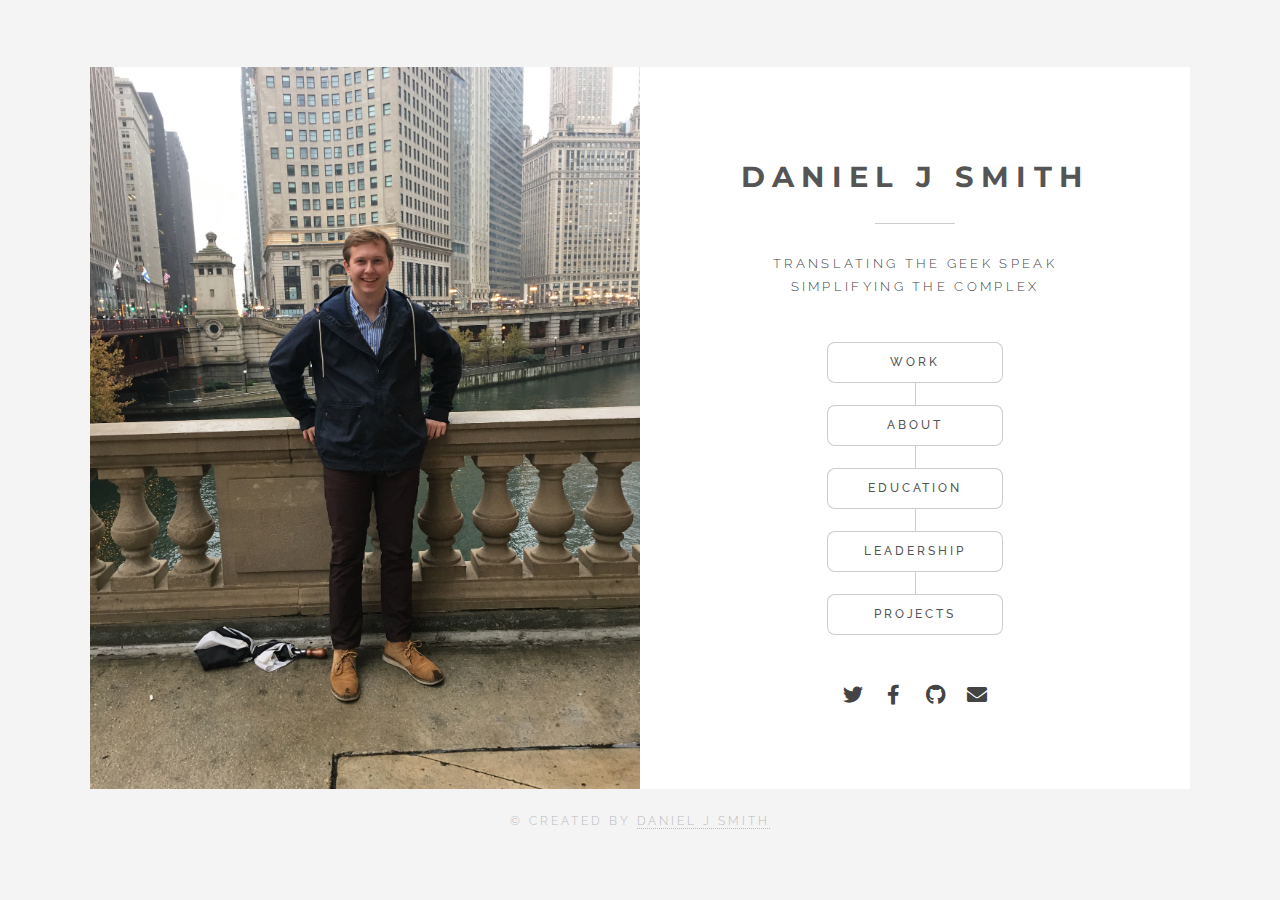
==== commit 95d61c0f: "adding pics" ====
--- a/index.html
+++ b/index.html
@@ -1,12 +1,8 @@
 <!DOCTYPE HTML>
-<!--
-	Indivisible by Pixelarity
-	pixelarity.com | hello@pixelarity.com
-	License: pixelarity.com/license
--->
+
 <html>
 	<head>
-		<title>Untitled</title>
+		<title>Daniel J Smith</title>
 		<meta charset="utf-8" />
 		<meta name="viewport" content="width=device-width, initial-scale=1, user-scalable=no" />
 		<link rel="stylesheet" href="assets/css/main.css" />
@@ -20,20 +16,22 @@
 				<!-- Home -->
 					<article id="home" class="panel special">
 						<div class="image">
-							<img src="images/pic01.jpg" alt="" data-position="center center" />
+							<img src="images/Chi.jpeg" alt="" data-position="center center" />
 						</div>
 						<div class="content">
 							<div class="inner">
 								<header>
-									<h1>Indivisible</h1>
-									<p>Ipsum feugiat lorem sed magna<br />
-									etiam adipiscing phasellus</p>
+									<h1>Daniel J Smith</h1>
+									<p>Translating the geek speak <br />
+								simplifying the complex</p>
 								</header>
 								<nav id="nav">
 									<ul class="actions stacked special animated spinY">
 										<li><a href="#work" class="button">Work</a></li>
 										<li><a href="#about" class="button">About</a></li>
-										<li><a href="#contact" class="button">Contact</a></li>
+										<li><a href="#education" class="button">Education</a></li>
+										<li><a href="#education" class="button">Leadership</a></li>
+										<li><a href="#education" class="button">Projects</a></li>
 										<!--<li><a href="#elements" class="button">Elements</a></li>-->
 									</ul>
 								</nav>
@@ -68,8 +66,29 @@
 						</div>
 					</article>
 
-				<!-- About -->
-					<article id="about" class="panel secondary">
+					<!-- About -->
+						<article id="about" class="panel secondary">
+							<div class="image">
+								<img src="images/pic03.jpg" alt="" data-position="center center" />
+							</div>
+							<div class="content">
+								<ul class="actions animated spinX">
+									<li><a href="#" class="button small back">Back</a></li>
+								</ul>
+								<div class="inner">
+									<header>
+										<h2>About</h2>
+										<p>Magna feugiat lorem ipsum dolor<br />
+										veroeros sed adipiscing</p>
+									</header>
+									<p>Lorem ipsum dolor sit amet, magna etiam adipiscing elit. Vivamus in quam eu turpis venenatis euismod eget ac velit. Magna pharetra eleifend urna quis laoreet. Nullam quis urna iaculis metus ornare accumsan. Sed nunc lacus, lobortis nec ante sit amet.</p>
+									<p>Vitae quis magna. Sed condimentum dui sed nunc dapibus dignissim. Sed at arcu gravida, vehicula massa ut, consectetur urna. Morbi eu venenatis turpis. In tincidunt pharetra etiam veroeros.</p>
+								</div>
+							</div>
+						</article>
+
+				<!-- Education -->
+					<article id="education" class="panel secondary">
 						<div class="image">
 							<img src="images/pic03.jpg" alt="" data-position="center center" />
 						</div>
@@ -89,41 +108,49 @@
 						</div>
 					</article>
 
-				<!-- Contact -->
-					<article id="contact" class="panel secondary">
-						<div class="image">
-							<img src="images/pic04.jpg" alt="" data-position="bottom center" />
-						</div>
-						<div class="content">
-							<ul class="actions animated spinX">
-								<li><a href="#" class="button small back">Back</a></li>
-							</ul>
-							<div class="inner">
-								<header>
-									<h2>Contact</h2>
-								</header>
-								<form method="post" action="#">
-									<div class="fields">
-										<div class="field half">
-											<label for="name">Name</label>
-											<input type="text" name="name" id="name" />
-										</div>
-										<div class="field half">
-											<label for="email">Email</label>
-											<input type="text" name="email" id="email" />
-										</div>
-										<div class="field">
-											<label for="message">Message</label>
-											<textarea name="message" id="message" rows="5"></textarea>
-										</div>
+					<!-- Leadership -->
+						<article id="leadership" class="panel secondary">
+							<div class="image">
+								<img src="images/pic03.jpg" alt="" data-position="center center" />
+							</div>
+							<div class="content">
+								<ul class="actions animated spinX">
+									<li><a href="#" class="button small back">Back</a></li>
+								</ul>
+								<div class="inner">
+									<header>
+										<h2>About</h2>
+										<p>Magna feugiat lorem ipsum dolor<br />
+										veroeros sed adipiscing</p>
+									</header>
+									<p>Lorem ipsum dolor sit amet, magna etiam adipiscing elit. Vivamus in quam eu turpis venenatis euismod eget ac velit. Magna pharetra eleifend urna quis laoreet. Nullam quis urna iaculis metus ornare accumsan. Sed nunc lacus, lobortis nec ante sit amet.</p>
+									<p>Vitae quis magna. Sed condimentum dui sed nunc dapibus dignissim. Sed at arcu gravida, vehicula massa ut, consectetur urna. Morbi eu venenatis turpis. In tincidunt pharetra etiam veroeros.</p>
+								</div>
+							</div>
+						</article>
+
+						<!-- Projects -->
+							<article id="about" class="panel secondary">
+								<div class="image">
+									<img src="images/pic03.jpg" alt="" data-position="center center" />
+								</div>
+								<div class="content">
+									<ul class="actions animated spinX">
+										<li><a href="#" class="button small back">Back</a></li>
+									</ul>
+									<div class="inner">
+										<header>
+											<h2>About</h2>
+											<p>Magna feugiat lorem ipsum dolor<br />
+											veroeros sed adipiscing</p>
+										</header>
+										<p>Lorem ipsum dolor sit amet, magna etiam adipiscing elit. Vivamus in quam eu turpis venenatis euismod eget ac velit. Magna pharetra eleifend urna quis laoreet. Nullam quis urna iaculis metus ornare accumsan. Sed nunc lacus, lobortis nec ante sit amet.</p>
+										<p>Vitae quis magna. Sed condimentum dui sed nunc dapibus dignissim. Sed at arcu gravida, vehicula massa ut, consectetur urna. Morbi eu venenatis turpis. In tincidunt pharetra etiam veroeros.</p>
 									</div>
-									<ul class="actions">
-										<li><a href="" class="button submit">Send Message</a></li>
-									</ul>
-								</form>
-							</div>
-						</div>
-					</article>
+								</div>
+							</article>
+
+
 
 				<!-- Elements -->
 					<article id="elements" class="panel secondary">
@@ -381,7 +408,7 @@
 
 				<!-- Footer -->
 					<footer id="footer">
-						<p class="copyright">&copy; Untitled</p>
+							<p class="copyright">&copy; Created by <a href="http://danieljsmith12.com" class=""> Daniel J Smith<a> </p>
 					</footer>
 
 			</div>
@@ -394,4 +421,4 @@
 			<script src="assets/js/main.js"></script>
 
 	</body>
-</html>+</html>
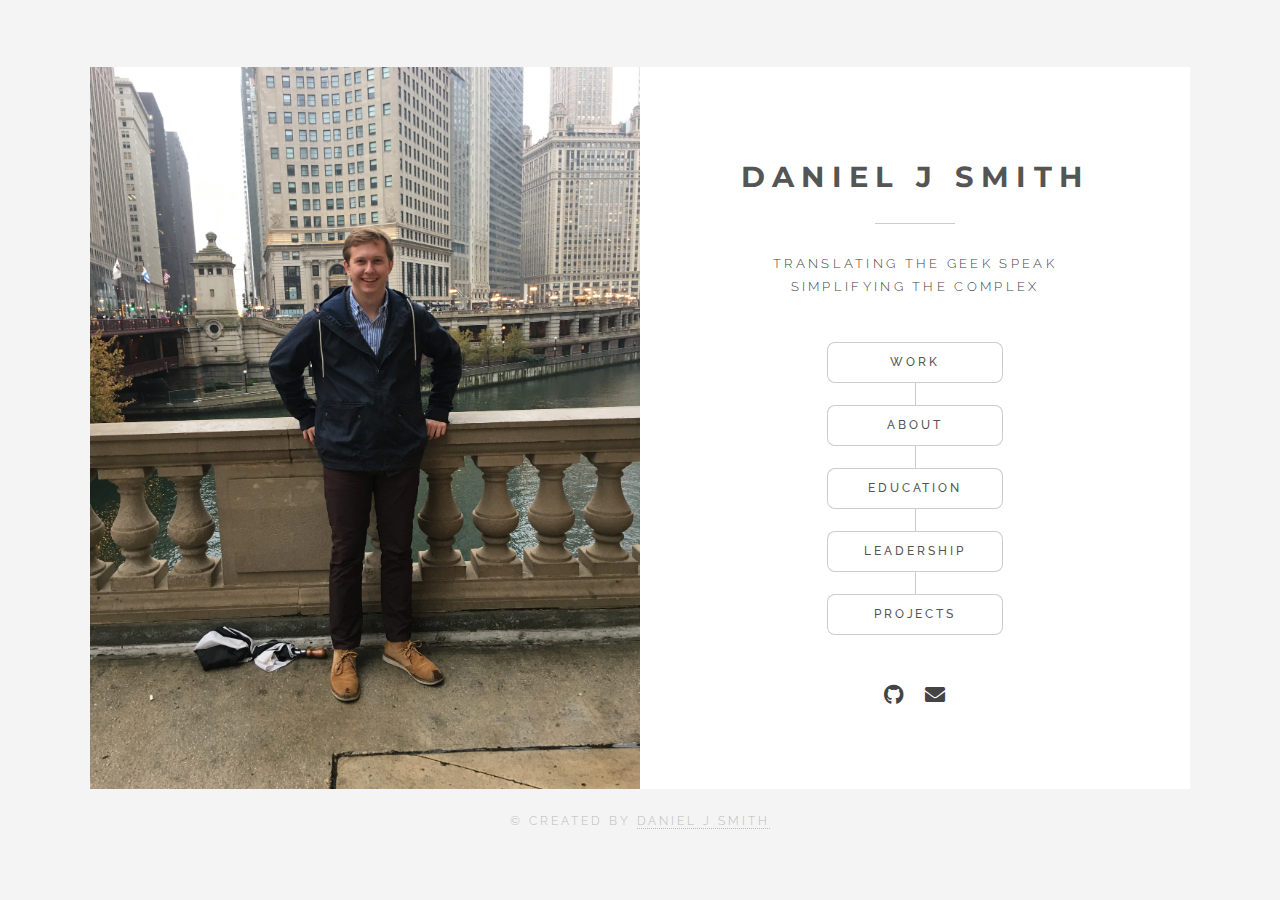
==== commit a8a483d6: "adding web files" ====
--- a/index.html
+++ b/index.html
@@ -30,16 +30,14 @@
 										<li><a href="#work" class="button">Work</a></li>
 										<li><a href="#about" class="button">About</a></li>
 										<li><a href="#education" class="button">Education</a></li>
-										<li><a href="#education" class="button">Leadership</a></li>
-										<li><a href="#education" class="button">Projects</a></li>
+										<li><a href="#leadership" class="button">Leadership</a></li>
+										<li><a href="#projects" class="button">Projects</a></li>
 										<!--<li><a href="#elements" class="button">Elements</a></li>-->
 									</ul>
 								</nav>
 								<ul class="icons">
-									<li><a href="#" class="icon brands fa-twitter"><span class="label">Twitter</span></a></li>
-									<li><a href="#" class="icon brands fa-facebook-f"><span class="label">Facebook</span></a></li>
-									<li><a href="#" class="icon brands fa-github"><span class="label">GitHub</span></a></li>
-									<li><a href="#" class="icon solid fa-envelope"><span class="label">Email</span></a></li>
+									<li><a href="https://github.com/smithdan12" class="icon brands fa-github"><span class="label">GitHub</span></a></li>
+									<li><a href="mailto://danieljsmith12@gmail.com" class="icon solid fa-envelope"><span class="label">Email</span></a></li>
 								</ul>
 							</div>
 						</div>
@@ -48,7 +46,7 @@
 				<!-- Work -->
 					<article id="work" class="panel secondary">
 						<div class="image">
-							<img src="images/pic02.jpg" alt="" data-position="center center" />
+							<img src="images/window.jpg" alt="" data-position="center center" />
 						</div>
 						<div class="content">
 							<ul class="actions animated spinX">
@@ -69,7 +67,7 @@
 					<!-- About -->
 						<article id="about" class="panel secondary">
 							<div class="image">
-								<img src="images/pic03.jpg" alt="" data-position="center center" />
+								<img src="images/Train.jpeg" alt="" data-position="center center" />
 							</div>
 							<div class="content">
 								<ul class="actions animated spinX">
@@ -90,7 +88,7 @@
 				<!-- Education -->
 					<article id="education" class="panel secondary">
 						<div class="image">
-							<img src="images/pic03.jpg" alt="" data-position="center center" />
+							<img src="images/Bell.jpg" alt="" data-position="center center" />
 						</div>
 						<div class="content">
 							<ul class="actions animated spinX">
@@ -111,7 +109,7 @@
 					<!-- Leadership -->
 						<article id="leadership" class="panel secondary">
 							<div class="image">
-								<img src="images/pic03.jpg" alt="" data-position="center center" />
+								<img src="images/Debate.jpeg" alt="" data-position="center center" />
 							</div>
 							<div class="content">
 								<ul class="actions animated spinX">
@@ -130,9 +128,9 @@
 						</article>
 
 						<!-- Projects -->
-							<article id="about" class="panel secondary">
+							<article id="projects" class="panel secondary">
 								<div class="image">
-									<img src="images/pic03.jpg" alt="" data-position="center center" />
+									<img src="images/code.jpg" alt="" data-position="center center" />
 								</div>
 								<div class="content">
 									<ul class="actions animated spinX">
@@ -220,10 +218,11 @@
 									</ol>
 									<h5>Icons</h5>
 									<ul class="icons">
-										<li><a href="#" class="icon brands fa-twitter"><span class="label">Twitter</span></a></li>
-										<li><a href="#" class="icon brands fa-facebook-f"><span class="label">Facebook</span></a></li>
-										<li><a href="#" class="icon brands fa-instagram"><span class="label">Instagram</span></a></li>
 										<li><a href="#" class="icon brands fa-github"><span class="label">Github</span></a></li>
+										<li><a href="#" class="icon brands fa-dribble"><span class="label">Dribble</span></a></li>
+										<li><a href="#" class="icon brands fa-Email"><span class="label">email</span></a></li>
+
+
 									</ul>
 
 									<h5>Actions</h5>
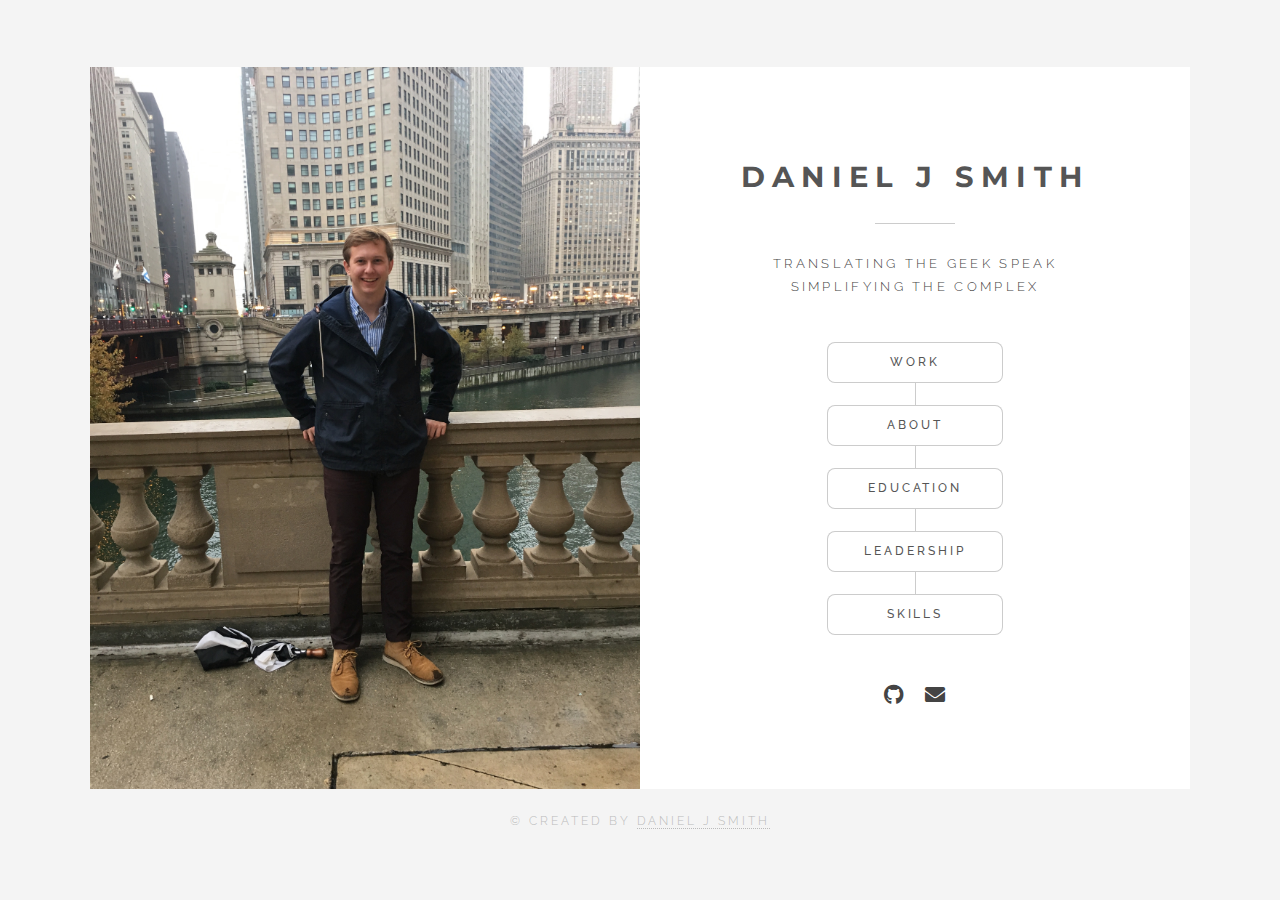
==== commit 26f3f067: "added all of the text infomration" ====
--- a/index.html
+++ b/index.html
@@ -2,6 +2,20 @@
 
 <html>
 	<head>
+
+		<!-- Hotjar Tracking Code for https://danieljsmith12.com -->
+<script>
+    (function(h,o,t,j,a,r){
+        h.hj=h.hj||function(){(h.hj.q=h.hj.q||[]).push(arguments)};
+        h._hjSettings={hjid:1466299,hjsv:6};
+        a=o.getElementsByTagName('head')[0];
+        r=o.createElement('script');r.async=1;
+        r.src=t+h._hjSettings.hjid+j+h._hjSettings.hjsv;
+        a.appendChild(r);
+    })(window,document,'https://static.hotjar.com/c/hotjar-','.js?sv=');
+</script>
+
+
 		<title>Daniel J Smith</title>
 		<meta charset="utf-8" />
 		<meta name="viewport" content="width=device-width, initial-scale=1, user-scalable=no" />
@@ -31,7 +45,7 @@
 										<li><a href="#about" class="button">About</a></li>
 										<li><a href="#education" class="button">Education</a></li>
 										<li><a href="#leadership" class="button">Leadership</a></li>
-										<li><a href="#projects" class="button">Projects</a></li>
+										<li><a href="#Skills" class="button">Skills</a></li>
 										<!--<li><a href="#elements" class="button">Elements</a></li>-->
 									</ul>
 								</nav>
@@ -55,11 +69,11 @@
 							<div class="inner">
 								<header>
 									<h2>Work</h2>
-									<p>Magna feugiat lorem ipsum dolor<br />
-									veroeros sed adipiscing</p>
+									<p>Simplifying Data<br />
+									Demystifying Programing</p>
 								</header>
-								<p>Lorem ipsum dolor sit amet, magna etiam adipiscing elit. Vivamus in quam eu turpis venenatis euismod eget ac velit. Magna pharetra eleifend urna quis laoreet. Nullam quis urna iaculis metus ornare accumsan. Sed nunc lacus, lobortis nec ante sit amet.</p>
-								<p>Vitae quis magna. Sed condimentum dui sed nunc dapibus dignissim. Sed at arcu gravida, vehicula massa ut, consectetur urna. Morbi eu venenatis turpis. In tincidunt pharetra etiam veroeros.</p>
+								<p>Working as an analytics and reporting associate I was tasked with taking large sets of data and compacting and simplifying them down into presentations to be disseminated to the company. I would use Alteryx and SQL to pull the data, R scripts to sort the data, and Tableau to present the data. The knowledge I have with all of these tools allows me to streamline complex data projects.</p>
+								<p>Working as a business support analysis at Wells Fargo, I had the opportunity to create pricing strategy algorithms. Using tools such as Python, Java, and SQL, I was able to combine fiscal policy with programming to create an algorithm that is a key part for the home mortgage loan pricing strategies. </p>
 							</div>
 						</div>
 					</article>
@@ -76,11 +90,11 @@
 								<div class="inner">
 									<header>
 										<h2>About</h2>
-										<p>Magna feugiat lorem ipsum dolor<br />
-										veroeros sed adipiscing</p>
+										<p>Constantly Thinking<br />
+									Constantly Questioning</p>
 									</header>
-									<p>Lorem ipsum dolor sit amet, magna etiam adipiscing elit. Vivamus in quam eu turpis venenatis euismod eget ac velit. Magna pharetra eleifend urna quis laoreet. Nullam quis urna iaculis metus ornare accumsan. Sed nunc lacus, lobortis nec ante sit amet.</p>
-									<p>Vitae quis magna. Sed condimentum dui sed nunc dapibus dignissim. Sed at arcu gravida, vehicula massa ut, consectetur urna. Morbi eu venenatis turpis. In tincidunt pharetra etiam veroeros.</p>
+									<p>One of my greatest skills that I possess is the ability to think critically. I try to spend time each and every day thinking about problems that may occur, or items I would like to fix. This strength has taught me how to better evaluate complex problems in both my personal and work life.</p>
+									<p>I live my life never not wanting to know the answer to any questions life throughs my way. My innate desire to answer the many questions in life has led me to being someone who has a strong desire to always learn. I never want or plan to stop learning and gaining more information. </p>
 								</div>
 							</div>
 						</article>
@@ -96,12 +110,12 @@
 							</ul>
 							<div class="inner">
 								<header>
-									<h2>About</h2>
-									<p>Magna feugiat lorem ipsum dolor<br />
-									veroeros sed adipiscing</p>
+									<h2>Education</h2>
+									<p>Purdue Class of 2020<br />
+									BS Economics & BS Statistics</p>
 								</header>
-								<p>Lorem ipsum dolor sit amet, magna etiam adipiscing elit. Vivamus in quam eu turpis venenatis euismod eget ac velit. Magna pharetra eleifend urna quis laoreet. Nullam quis urna iaculis metus ornare accumsan. Sed nunc lacus, lobortis nec ante sit amet.</p>
-								<p>Vitae quis magna. Sed condimentum dui sed nunc dapibus dignissim. Sed at arcu gravida, vehicula massa ut, consectetur urna. Morbi eu venenatis turpis. In tincidunt pharetra etiam veroeros.</p>
+								<p>As a graduate of Purdue University, I have learned what is truly means to be a Boilermaker. Having graduated with two Bachelor of Science Degrees in Economics and Statistics I have a large amount of experience and knowledge.</p>
+								<p>In addition to my major, I have taken numerous classes in both mathematics and computer science to help myself become a more well-rounded educational student. Having the ability to leverage my economics, statistics, computer science and mathematics knowledge, I feel I can help to simplify complex real-world problems.</p>
 							</div>
 						</div>
 					</article>
@@ -117,18 +131,18 @@
 								</ul>
 								<div class="inner">
 									<header>
-										<h2>About</h2>
-										<p>Magna feugiat lorem ipsum dolor<br />
-										veroeros sed adipiscing</p>
+										<h2>Leadership</h2>
+										<p>Assistant Debate Coach<br />
+										West Lafayette Jr/Sr Highschool</p>
 									</header>
-									<p>Lorem ipsum dolor sit amet, magna etiam adipiscing elit. Vivamus in quam eu turpis venenatis euismod eget ac velit. Magna pharetra eleifend urna quis laoreet. Nullam quis urna iaculis metus ornare accumsan. Sed nunc lacus, lobortis nec ante sit amet.</p>
-									<p>Vitae quis magna. Sed condimentum dui sed nunc dapibus dignissim. Sed at arcu gravida, vehicula massa ut, consectetur urna. Morbi eu venenatis turpis. In tincidunt pharetra etiam veroeros.</p>
+									<p>Giving back to others and seeing the development in people really provides me with a sense of worth and accomplishment. Having had the ability to work as debate coach for 3 years and give back to an organization that means so much to me has really been a highlight of my college experience.</p>
+									<p>As a coach I have had the amazing change to lead my students to both personal and team state championships in my tenure. While I don’t take credit for all of the awards, I am incredibly proud and blessed to have had the opportunity to serve my community in this unique way.</p>
 								</div>
 							</div>
 						</article>
 
-						<!-- Projects -->
-							<article id="projects" class="panel secondary">
+						<!-- Skills -->
+							<article id="Skills" class="panel secondary">
 								<div class="image">
 									<img src="images/code.jpg" alt="" data-position="center center" />
 								</div>
@@ -138,12 +152,29 @@
 									</ul>
 									<div class="inner">
 										<header>
-											<h2>About</h2>
-											<p>Magna feugiat lorem ipsum dolor<br />
-											veroeros sed adipiscing</p>
+											<h2>Skills</h2>
+											<p>Full Stack Developer<br />
+											Data Analysis Associate</p>
 										</header>
-										<p>Lorem ipsum dolor sit amet, magna etiam adipiscing elit. Vivamus in quam eu turpis venenatis euismod eget ac velit. Magna pharetra eleifend urna quis laoreet. Nullam quis urna iaculis metus ornare accumsan. Sed nunc lacus, lobortis nec ante sit amet.</p>
-										<p>Vitae quis magna. Sed condimentum dui sed nunc dapibus dignissim. Sed at arcu gravida, vehicula massa ut, consectetur urna. Morbi eu venenatis turpis. In tincidunt pharetra etiam veroeros.</p>
+										<ul>
+											<li>Programing Languages
+												<ul>
+													<li>SQL (Expert)
+														<li>HTML (Expert)
+															<li>JavaScript (Expert)
+																<li>CSS (Expert)
+																	<li>Python (Advanced)
+																		<li>Java (Advanced)
+																			<li>PHP (Elementary)
+																				<li>Ruby on Rails (Elemetary)
+																				</ul>
+																				<li>Data analytics
+																					<ul>
+																						<li>R (Expert)
+																							<li>Alteryx (Expert)
+																								<li>Tableau (Expert)
+																									<li>Excel (Expert)
+
 									</div>
 								</div>
 							</article>
